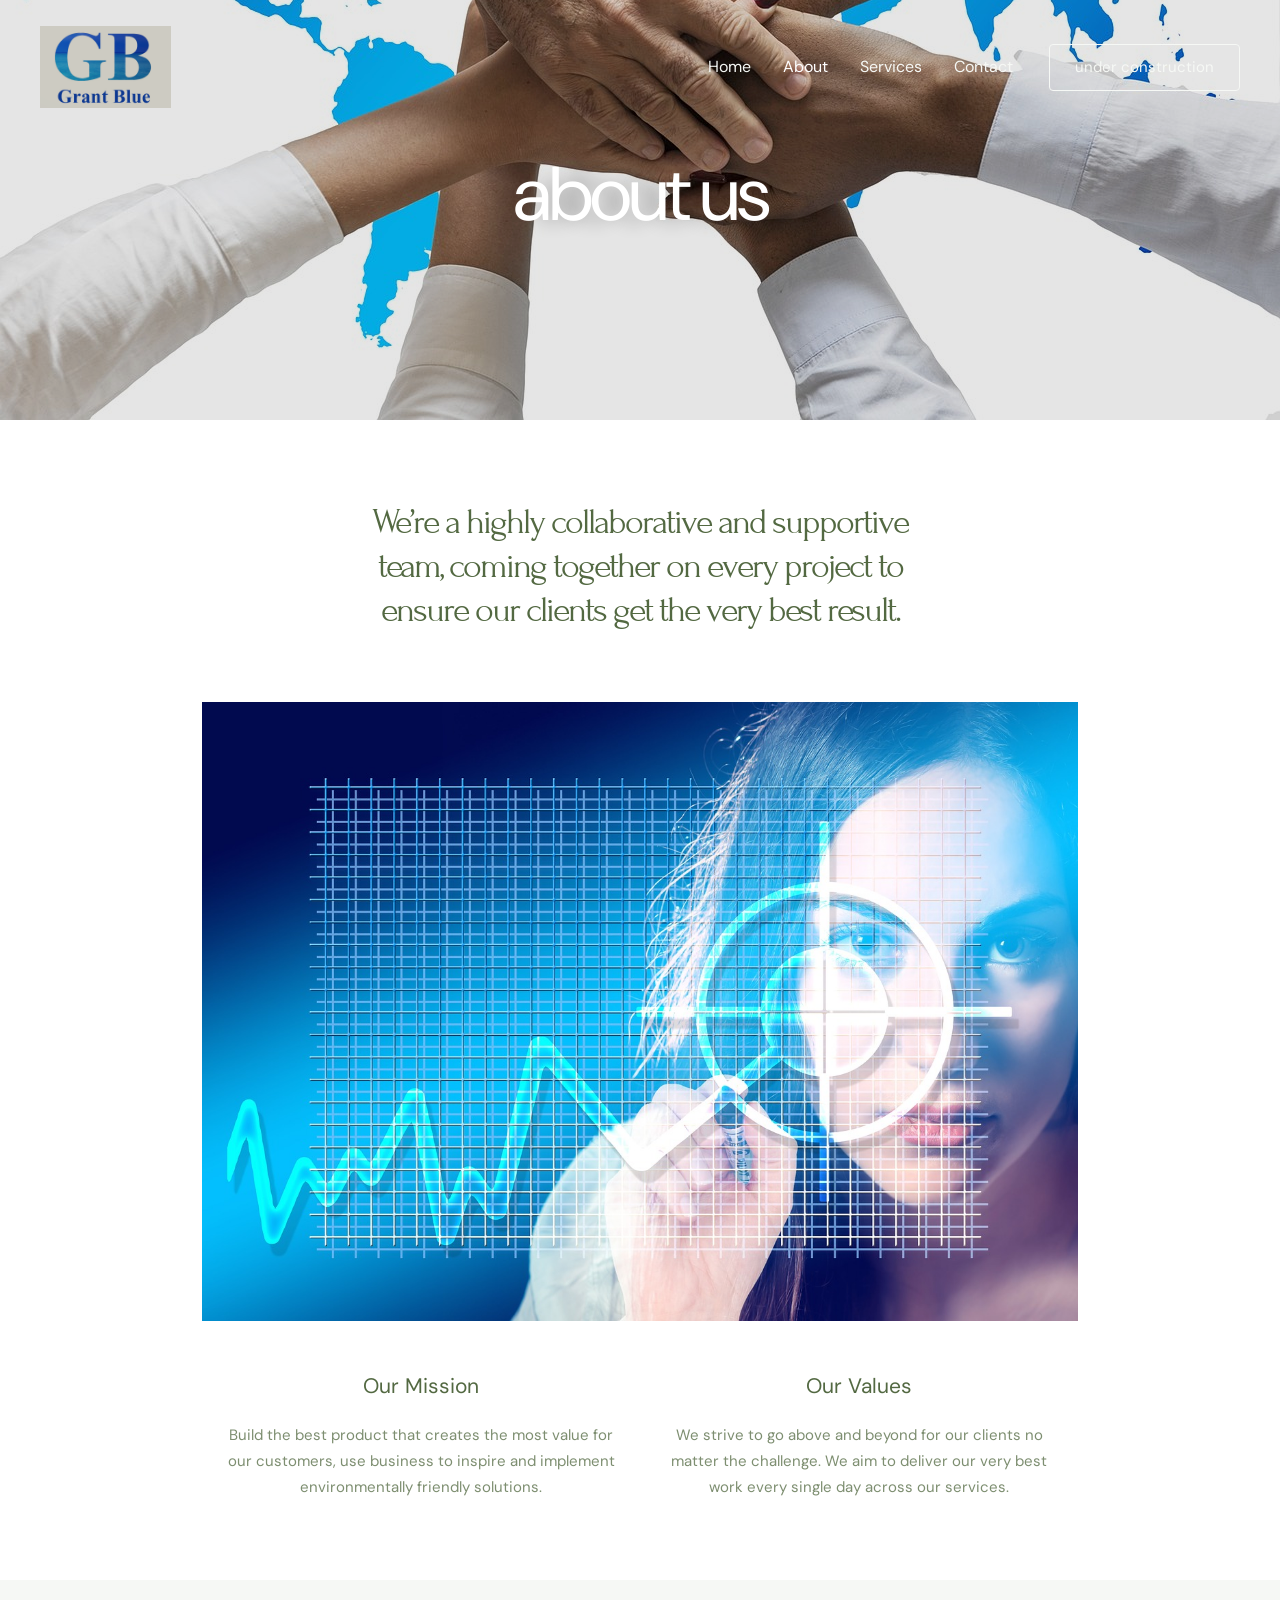
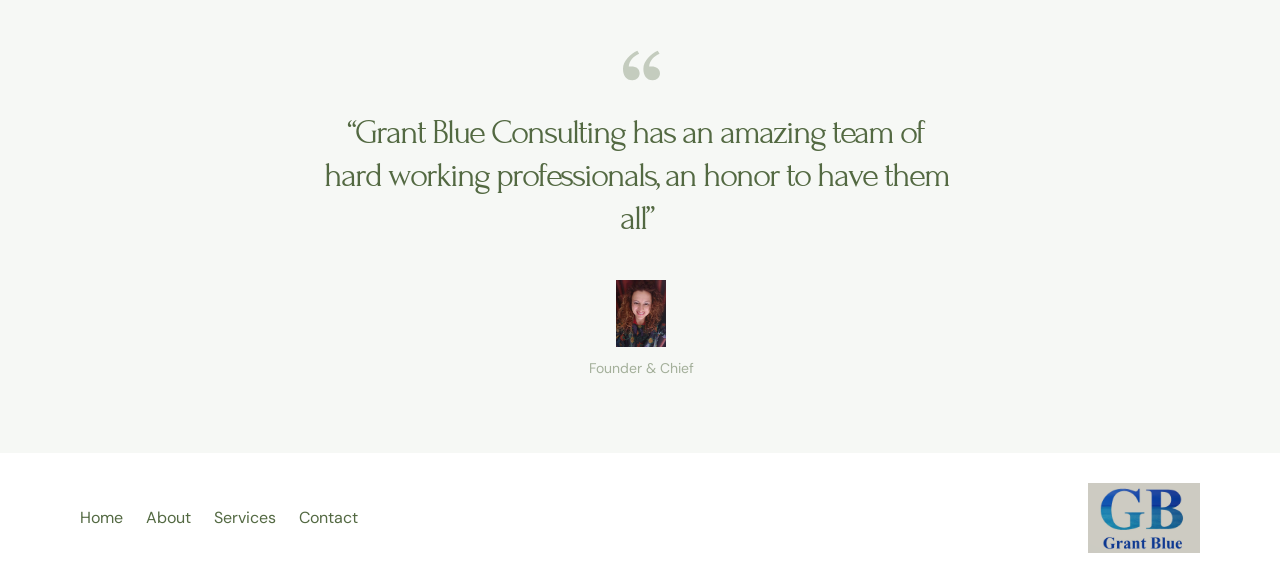
==== about/index.html @ 87fbf82e "Static export of Grant Blue site (Nov 2023 backup)" ====
<!DOCTYPE html>
<html lang="el">
<head>
<meta charset="UTF-8">
<meta name="viewport" content="width=device-width, initial-scale=1">
<link rel="profile" href="https://gmpg.org/xfn/11">

<title>About &#8211; Grant Blue</title>
<meta name='robots' content='max-image-preview:large' />
<link rel='dns-prefetch' href='http://fonts.googleapis.com/' />
<link rel="alternate" type="application/rss+xml" title="Ροή RSS &raquo; Grant Blue" href="../feed/index.html" />
<link rel="alternate" type="application/rss+xml" title="Ροή Σχολίων &raquo; Grant Blue" href="../comments/feed/index.html" />
<script>
window._wpemojiSettings = {"baseUrl":"https:\/\/s.w.org\/images\/core\/emoji\/14.0.0\/72x72\/","ext":".png","svgUrl":"https:\/\/s.w.org\/images\/core\/emoji\/14.0.0\/svg\/","svgExt":".svg","source":{"concatemoji":"http:\/\/localhost:8080\/wp-includes\/js\/wp-emoji-release.min.js?ver=6.4.1"}};
/*! This file is auto-generated */
!function(i,n){var o,s,e;function c(e){try{var t={supportTests:e,timestamp:(new Date).valueOf()};sessionStorage.setItem(o,JSON.stringify(t))}catch(e){}}function p(e,t,n){e.clearRect(0,0,e.canvas.width,e.canvas.height),e.fillText(t,0,0);var t=new Uint32Array(e.getImageData(0,0,e.canvas.width,e.canvas.height).data),r=(e.clearRect(0,0,e.canvas.width,e.canvas.height),e.fillText(n,0,0),new Uint32Array(e.getImageData(0,0,e.canvas.width,e.canvas.height).data));return t.every(function(e,t){return e===r[t]})}function u(e,t,n){switch(t){case"flag":return n(e,"\ud83c\udff3\ufe0f\u200d\u26a7\ufe0f","\ud83c\udff3\ufe0f\u200b\u26a7\ufe0f")?!1:!n(e,"\ud83c\uddfa\ud83c\uddf3","\ud83c\uddfa\u200b\ud83c\uddf3")&&!n(e,"\ud83c\udff4\udb40\udc67\udb40\udc62\udb40\udc65\udb40\udc6e\udb40\udc67\udb40\udc7f","\ud83c\udff4\u200b\udb40\udc67\u200b\udb40\udc62\u200b\udb40\udc65\u200b\udb40\udc6e\u200b\udb40\udc67\u200b\udb40\udc7f");case"emoji":return!n(e,"\ud83e\udef1\ud83c\udffb\u200d\ud83e\udef2\ud83c\udfff","\ud83e\udef1\ud83c\udffb\u200b\ud83e\udef2\ud83c\udfff")}return!1}function f(e,t,n){var r="undefined"!=typeof WorkerGlobalScope&&self instanceof WorkerGlobalScope?new OffscreenCanvas(300,150):i.createElement("canvas"),a=r.getContext("2d",{willReadFrequently:!0}),o=(a.textBaseline="top",a.font="600 32px Arial",{});return e.forEach(function(e){o[e]=t(a,e,n)}),o}function t(e){var t=i.createElement("script");t.src=e,t.defer=!0,i.head.appendChild(t)}"undefined"!=typeof Promise&&(o="wpEmojiSettingsSupports",s=["flag","emoji"],n.supports={everything:!0,everythingExceptFlag:!0},e=new Promise(function(e){i.addEventListener("DOMContentLoaded",e,{once:!0})}),new Promise(function(t){var n=function(){try{var e=JSON.parse(sessionStorage.getItem(o));if("object"==typeof e&&"number"==typeof e.timestamp&&(new Date).valueOf()<e.timestamp+604800&&"object"==typeof e.supportTests)return e.supportTests}catch(e){}return null}();if(!n){if("undefined"!=typeof Worker&&"undefined"!=typeof OffscreenCanvas&&"undefined"!=typeof URL&&URL.createObjectURL&&"undefined"!=typeof Blob)try{var e="postMessage("+f.toString()+"("+[JSON.stringify(s),u.toString(),p.toString()].join(",")+"));",r=new Blob([e],{type:"text/javascript"}),a=new Worker(URL.createObjectURL(r),{name:"wpTestEmojiSupports"});return void(a.onmessage=function(e){c(n=e.data),a.terminate(),t(n)})}catch(e){}c(n=f(s,u,p))}t(n)}).then(function(e){for(var t in e)n.supports[t]=e[t],n.supports.everything=n.supports.everything&&n.supports[t],"flag"!==t&&(n.supports.everythingExceptFlag=n.supports.everythingExceptFlag&&n.supports[t]);n.supports.everythingExceptFlag=n.supports.everythingExceptFlag&&!n.supports.flag,n.DOMReady=!1,n.readyCallback=function(){n.DOMReady=!0}}).then(function(){return e}).then(function(){var e;n.supports.everything||(n.readyCallback(),(e=n.source||{}).concatemoji?t(e.concatemoji):e.wpemoji&&e.twemoji&&(t(e.twemoji),t(e.wpemoji)))}))}((window,document),window._wpemojiSettings);
</script>
<link rel='stylesheet' id='astra-theme-css-css' href='../wp-content/themes/astra/assets/css/minified/main.min.css' media='all' />
<style id='astra-theme-css-inline-css'>
.ast-no-sidebar .entry-content .alignfull {margin-left: calc( -50vw + 50%);margin-right: calc( -50vw + 50%);max-width: 100vw;width: 100vw;}.ast-no-sidebar .entry-content .alignwide {margin-left: calc(-41vw + 50%);margin-right: calc(-41vw + 50%);max-width: unset;width: unset;}.ast-no-sidebar .entry-content .alignfull .alignfull,.ast-no-sidebar .entry-content .alignfull .alignwide,.ast-no-sidebar .entry-content .alignwide .alignfull,.ast-no-sidebar .entry-content .alignwide .alignwide,.ast-no-sidebar .entry-content .wp-block-column .alignfull,.ast-no-sidebar .entry-content .wp-block-column .alignwide{width: 100%;margin-left: auto;margin-right: auto;}.wp-block-gallery,.blocks-gallery-grid {margin: 0;}.wp-block-separator {max-width: 100px;}.wp-block-separator.is-style-wide,.wp-block-separator.is-style-dots {max-width: none;}.entry-content .has-2-columns .wp-block-column:first-child {padding-right: 10px;}.entry-content .has-2-columns .wp-block-column:last-child {padding-left: 10px;}@media (max-width: 782px) {.entry-content .wp-block-columns .wp-block-column {flex-basis: 100%;}.entry-content .has-2-columns .wp-block-column:first-child {padding-right: 0;}.entry-content .has-2-columns .wp-block-column:last-child {padding-left: 0;}}body .entry-content .wp-block-latest-posts {margin-left: 0;}body .entry-content .wp-block-latest-posts li {list-style: none;}.ast-no-sidebar .ast-container .entry-content .wp-block-latest-posts {margin-left: 0;}.ast-header-break-point .entry-content .alignwide {margin-left: auto;margin-right: auto;}.entry-content .blocks-gallery-item img {margin-bottom: auto;}.wp-block-pullquote {border-top: 4px solid #555d66;border-bottom: 4px solid #555d66;color: #40464d;}:root{--ast-container-default-xlg-padding:6.67em;--ast-container-default-lg-padding:5.67em;--ast-container-default-slg-padding:4.34em;--ast-container-default-md-padding:3.34em;--ast-container-default-sm-padding:6.67em;--ast-container-default-xs-padding:2.4em;--ast-container-default-xxs-padding:1.4em;--ast-code-block-background:#EEEEEE;--ast-comment-inputs-background:#FAFAFA;}html{font-size:100%;}a,.page-title{color:var(--ast-global-color-0);}a:hover,a:focus{color:var(--ast-global-color-1);}body,button,input,select,textarea,.ast-button,.ast-custom-button{font-family:'DM Sans',sans-serif;font-weight:400;font-size:16px;font-size:1rem;line-height:1.7em;}blockquote{color:var(--ast-global-color-3);}p,.entry-content p{margin-bottom:0em;}h1,.entry-content h1,h2,.entry-content h2,h3,.entry-content h3,h4,.entry-content h4,h5,.entry-content h5,h6,.entry-content h6,.site-title,.site-title a{font-family:'DM Sans',sans-serif;font-weight:400;}.site-title{font-size:35px;font-size:2.1875rem;display:none;}header .custom-logo-link img{max-width:131px;}.astra-logo-svg{width:131px;}.site-header .site-description{font-size:15px;font-size:0.9375rem;display:none;}.entry-title{font-size:30px;font-size:1.875rem;}h1,.entry-content h1{font-size:64px;font-size:4rem;font-weight:400;font-family:'DM Sans',sans-serif;}h2,.entry-content h2{font-size:30px;font-size:1.875rem;font-weight:400;font-family:'DM Sans',sans-serif;}h3,.entry-content h3{font-size:20px;font-size:1.25rem;font-weight:400;font-family:'DM Sans',sans-serif;}h4,.entry-content h4{font-size:35px;font-size:2.1875rem;line-height:1.25em;font-weight:400;font-family:'Forum',display;}h5,.entry-content h5{font-size:18px;font-size:1.125rem;font-weight:400;font-family:'DM Sans',sans-serif;}h6,.entry-content h6{font-size:15px;font-size:0.9375rem;font-weight:400;font-family:'DM Sans',sans-serif;}::selection{background-color:var(--ast-global-color-0);color:#000000;}body,h1,.entry-title a,.entry-content h1,h2,.entry-content h2,h3,.entry-content h3,h4,.entry-content h4,h5,.entry-content h5,h6,.entry-content h6{color:var(--ast-global-color-3);}.tagcloud a:hover,.tagcloud a:focus,.tagcloud a.current-item{color:#000000;border-color:var(--ast-global-color-0);background-color:var(--ast-global-color-0);}input:focus,input[type="text"]:focus,input[type="email"]:focus,input[type="url"]:focus,input[type="password"]:focus,input[type="reset"]:focus,input[type="search"]:focus,textarea:focus{border-color:var(--ast-global-color-0);}input[type="radio"]:checked,input[type=reset],input[type="checkbox"]:checked,input[type="checkbox"]:hover:checked,input[type="checkbox"]:focus:checked,input[type=range]::-webkit-slider-thumb{border-color:var(--ast-global-color-0);background-color:var(--ast-global-color-0);box-shadow:none;}.site-footer a:hover + .post-count,.site-footer a:focus + .post-count{background:var(--ast-global-color-0);border-color:var(--ast-global-color-0);}.single .nav-links .nav-previous,.single .nav-links .nav-next{color:var(--ast-global-color-0);}.entry-meta,.entry-meta *{line-height:1.45;color:var(--ast-global-color-0);}.entry-meta a:hover,.entry-meta a:hover *,.entry-meta a:focus,.entry-meta a:focus *,.page-links > .page-link,.page-links .page-link:hover,.post-navigation a:hover{color:var(--ast-global-color-1);}#cat option,.secondary .calendar_wrap thead a,.secondary .calendar_wrap thead a:visited{color:var(--ast-global-color-0);}.secondary .calendar_wrap #today,.ast-progress-val span{background:var(--ast-global-color-0);}.secondary a:hover + .post-count,.secondary a:focus + .post-count{background:var(--ast-global-color-0);border-color:var(--ast-global-color-0);}.calendar_wrap #today > a{color:#000000;}.page-links .page-link,.single .post-navigation a{color:var(--ast-global-color-0);}.ast-archive-title{color:var(--ast-global-color-2);}.widget-title{font-size:22px;font-size:1.375rem;color:var(--ast-global-color-2);}.ast-logo-title-inline .site-logo-img{padding-right:1em;}.site-logo-img img{ transition:all 0.2s linear;}.ast-page-builder-template .hentry {margin: 0;}.ast-page-builder-template .site-content > .ast-container {max-width: 100%;padding: 0;}.ast-page-builder-template .site-content #primary {padding: 0;margin: 0;}.ast-page-builder-template .no-results {text-align: center;margin: 4em auto;}.ast-page-builder-template .ast-pagination {padding: 2em;}.ast-page-builder-template .entry-header.ast-no-title.ast-no-thumbnail {margin-top: 0;}.ast-page-builder-template .entry-header.ast-header-without-markup {margin-top: 0;margin-bottom: 0;}.ast-page-builder-template .entry-header.ast-no-title.ast-no-meta {margin-bottom: 0;}.ast-page-builder-template.single .post-navigation {padding-bottom: 2em;}.ast-page-builder-template.single-post .site-content > .ast-container {max-width: 100%;}.ast-page-builder-template .entry-header {margin-top: 4em;margin-left: auto;margin-right: auto;padding-left: 20px;padding-right: 20px;}.single.ast-page-builder-template .entry-header {padding-left: 20px;padding-right: 20px;}.ast-page-builder-template .ast-archive-description {margin: 4em auto 0;padding-left: 20px;padding-right: 20px;}@media (max-width:921px){#ast-desktop-header{display:none;}}@media (min-width:921px){#ast-mobile-header{display:none;}}.wp-block-buttons.aligncenter{justify-content:center;}@media (max-width:921px){.ast-theme-transparent-header #primary,.ast-theme-transparent-header #secondary{padding:0;}}@media (max-width:921px){.ast-plain-container.ast-no-sidebar #primary{padding:0;}}.ast-plain-container.ast-no-sidebar #primary{margin-top:0;margin-bottom:0;}@media (min-width:1200px){.wp-block-group .has-background{padding:20px;}}@media (min-width:1200px){.wp-block-cover-image.alignwide .wp-block-cover__inner-container,.wp-block-cover.alignwide .wp-block-cover__inner-container,.wp-block-cover-image.alignfull .wp-block-cover__inner-container,.wp-block-cover.alignfull .wp-block-cover__inner-container{width:100%;}}.wp-block-columns{margin-bottom:unset;}.wp-block-image.size-full{margin:2rem 0;}.wp-block-separator.has-background{padding:0;}.wp-block-gallery{margin-bottom:1.6em;}.wp-block-group{padding-top:4em;padding-bottom:4em;}.wp-block-group__inner-container .wp-block-columns:last-child,.wp-block-group__inner-container :last-child,.wp-block-table table{margin-bottom:0;}.blocks-gallery-grid{width:100%;}.wp-block-navigation-link__content{padding:5px 0;}.wp-block-group .wp-block-group .has-text-align-center,.wp-block-group .wp-block-column .has-text-align-center{max-width:100%;}.has-text-align-center{margin:0 auto;}@media (max-width:1200px){.wp-block-group{padding:3em;}.wp-block-group .wp-block-group{padding:1.5em;}.wp-block-columns,.wp-block-column{margin:1rem 0;}}@media (min-width:921px){.wp-block-columns .wp-block-group{padding:2em;}}@media (max-width:544px){.wp-block-cover-image .wp-block-cover__inner-container,.wp-block-cover .wp-block-cover__inner-container{width:unset;}.wp-block-cover,.wp-block-cover-image{padding:2em 0;}.wp-block-group,.wp-block-cover{padding:2em;}.wp-block-media-text__media img,.wp-block-media-text__media video{width:unset;max-width:100%;}.wp-block-media-text.has-background .wp-block-media-text__content{padding:1em;}}.wp-block-image.aligncenter{margin-left:auto;margin-right:auto;}.wp-block-table.aligncenter{margin-left:auto;margin-right:auto;}@media (min-width:544px){.entry-content .wp-block-media-text.has-media-on-the-right .wp-block-media-text__content{padding:0 8% 0 0;}.entry-content .wp-block-media-text .wp-block-media-text__content{padding:0 0 0 8%;}.ast-plain-container .site-content .entry-content .has-custom-content-position.is-position-bottom-left > *,.ast-plain-container .site-content .entry-content .has-custom-content-position.is-position-bottom-right > *,.ast-plain-container .site-content .entry-content .has-custom-content-position.is-position-top-left > *,.ast-plain-container .site-content .entry-content .has-custom-content-position.is-position-top-right > *,.ast-plain-container .site-content .entry-content .has-custom-content-position.is-position-center-right > *,.ast-plain-container .site-content .entry-content .has-custom-content-position.is-position-center-left > *{margin:0;}}@media (max-width:544px){.entry-content .wp-block-media-text .wp-block-media-text__content{padding:8% 0;}.wp-block-media-text .wp-block-media-text__media img{width:auto;max-width:100%;}}.wp-block-button.is-style-outline .wp-block-button__link{border-color:var(--ast-global-color-0);}.wp-block-button.is-style-outline > .wp-block-button__link:not(.has-text-color),.wp-block-button.wp-block-button__link.is-style-outline:not(.has-text-color){color:var(--ast-global-color-0);}.wp-block-button.is-style-outline .wp-block-button__link:hover,.wp-block-button.is-style-outline .wp-block-button__link:focus{color:var(--ast-global-color-2) !important;background-color:var(--ast-global-color-1);border-color:var(--ast-global-color-1);}.post-page-numbers.current .page-link,.ast-pagination .page-numbers.current{color:#000000;border-color:var(--ast-global-color-0);background-color:var(--ast-global-color-0);border-radius:2px;}@media (min-width:544px){.entry-content > .alignleft{margin-right:20px;}.entry-content > .alignright{margin-left:20px;}}h1.widget-title{font-weight:400;}h2.widget-title{font-weight:400;}h3.widget-title{font-weight:400;}@media (max-width:921px){.ast-separate-container #primary,.ast-separate-container #secondary{padding:1.5em 0;}#primary,#secondary{padding:1.5em 0;margin:0;}.ast-left-sidebar #content > .ast-container{display:flex;flex-direction:column-reverse;width:100%;}.ast-separate-container .ast-article-post,.ast-separate-container .ast-article-single{padding:1.5em 2.14em;}.ast-author-box img.avatar{margin:20px 0 0 0;}}@media (min-width:922px){.ast-separate-container.ast-right-sidebar #primary,.ast-separate-container.ast-left-sidebar #primary{border:0;}.search-no-results.ast-separate-container #primary{margin-bottom:4em;}}.elementor-button-wrapper .elementor-button{border-style:solid;text-decoration:none;border-top-width:0;border-right-width:0;border-left-width:0;border-bottom-width:0;}body .elementor-button.elementor-size-sm,body .elementor-button.elementor-size-xs,body .elementor-button.elementor-size-md,body .elementor-button.elementor-size-lg,body .elementor-button.elementor-size-xl,body .elementor-button{border-radius:4px;padding-top:17px;padding-right:40px;padding-bottom:17px;padding-left:40px;}@media (max-width:921px){.elementor-button-wrapper .elementor-button.elementor-size-sm,.elementor-button-wrapper .elementor-button.elementor-size-xs,.elementor-button-wrapper .elementor-button.elementor-size-md,.elementor-button-wrapper .elementor-button.elementor-size-lg,.elementor-button-wrapper .elementor-button.elementor-size-xl,.elementor-button-wrapper .elementor-button{padding-top:16px;padding-right:32px;padding-bottom:16px;padding-left:32px;}}@media (max-width:544px){.elementor-button-wrapper .elementor-button.elementor-size-sm,.elementor-button-wrapper .elementor-button.elementor-size-xs,.elementor-button-wrapper .elementor-button.elementor-size-md,.elementor-button-wrapper .elementor-button.elementor-size-lg,.elementor-button-wrapper .elementor-button.elementor-size-xl,.elementor-button-wrapper .elementor-button{padding-top:15px;padding-right:28px;padding-bottom:15px;padding-left:28px;}}.elementor-button-wrapper .elementor-button{border-color:var(--ast-global-color-0);background-color:var(--ast-global-color-0);}.elementor-button-wrapper .elementor-button:hover,.elementor-button-wrapper .elementor-button:focus{color:var(--ast-global-color-2);background-color:var(--ast-global-color-1);border-color:var(--ast-global-color-1);}.wp-block-button .wp-block-button__link ,.elementor-button-wrapper .elementor-button,.elementor-button-wrapper .elementor-button:visited{color:var(--ast-global-color-2);}.elementor-button-wrapper .elementor-button{font-weight:400;font-size:14px;font-size:0.875rem;line-height:1em;text-transform:none;}body .elementor-button.elementor-size-sm,body .elementor-button.elementor-size-xs,body .elementor-button.elementor-size-md,body .elementor-button.elementor-size-lg,body .elementor-button.elementor-size-xl,body .elementor-button{font-size:14px;font-size:0.875rem;}.wp-block-button .wp-block-button__link:hover,.wp-block-button .wp-block-button__link:focus{color:var(--ast-global-color-2);background-color:var(--ast-global-color-1);border-color:var(--ast-global-color-1);}.elementor-widget-heading h4.elementor-heading-title{line-height:1.25em;}.wp-block-button .wp-block-button__link{border-color:var(--ast-global-color-0);background-color:var(--ast-global-color-0);color:var(--ast-global-color-2);font-family:inherit;font-weight:400;line-height:1em;text-transform:none;font-size:14px;font-size:0.875rem;border-radius:4px;padding-top:17px;padding-right:40px;padding-bottom:17px;padding-left:40px;}@media (max-width:921px){.wp-block-button .wp-block-button__link{font-size:16px;font-size:1rem;padding-top:16px;padding-right:32px;padding-bottom:16px;padding-left:32px;}}@media (max-width:544px){.wp-block-button .wp-block-button__link{font-size:14px;font-size:0.875rem;padding-top:15px;padding-right:28px;padding-bottom:15px;padding-left:28px;}}.menu-toggle,button,.ast-button,.ast-custom-button,.button,input#submit,input[type="button"],input[type="submit"],input[type="reset"],form[CLASS*="wp-block-search__"].wp-block-search .wp-block-search__inside-wrapper .wp-block-search__button,body .wp-block-file .wp-block-file__button{border-style:solid;border-top-width:0;border-right-width:0;border-left-width:0;border-bottom-width:0;color:var(--ast-global-color-2);border-color:var(--ast-global-color-0);background-color:var(--ast-global-color-0);border-radius:4px;padding-top:17px;padding-right:40px;padding-bottom:17px;padding-left:40px;font-family:inherit;font-weight:400;font-size:14px;font-size:0.875rem;line-height:1em;text-transform:none;}button:focus,.menu-toggle:hover,button:hover,.ast-button:hover,.ast-custom-button:hover .button:hover,.ast-custom-button:hover ,input[type=reset]:hover,input[type=reset]:focus,input#submit:hover,input#submit:focus,input[type="button"]:hover,input[type="button"]:focus,input[type="submit"]:hover,input[type="submit"]:focus,form[CLASS*="wp-block-search__"].wp-block-search .wp-block-search__inside-wrapper .wp-block-search__button:hover,form[CLASS*="wp-block-search__"].wp-block-search .wp-block-search__inside-wrapper .wp-block-search__button:focus,body .wp-block-file .wp-block-file__button:hover,body .wp-block-file .wp-block-file__button:focus{color:var(--ast-global-color-2);background-color:var(--ast-global-color-1);border-color:var(--ast-global-color-1);}@media (min-width:544px){.ast-container{max-width:100%;}}@media (max-width:544px){.ast-separate-container .ast-article-post,.ast-separate-container .ast-article-single,.ast-separate-container .comments-title,.ast-separate-container .ast-archive-description{padding:1.5em 1em;}.ast-separate-container #content .ast-container{padding-left:0.54em;padding-right:0.54em;}.ast-separate-container .ast-comment-list li.depth-1{padding:1.5em 1em;margin-bottom:1.5em;}.ast-separate-container .ast-comment-list .bypostauthor{padding:.5em;}.ast-search-menu-icon.ast-dropdown-active .search-field{width:170px;}.menu-toggle,button,.ast-button,.button,input#submit,input[type="button"],input[type="submit"],input[type="reset"]{padding-top:15px;padding-right:28px;padding-bottom:15px;padding-left:28px;font-size:14px;font-size:0.875rem;}}@media (max-width:921px){.menu-toggle,button,.ast-button,.button,input#submit,input[type="button"],input[type="submit"],input[type="reset"]{padding-top:16px;padding-right:32px;padding-bottom:16px;padding-left:32px;font-size:16px;font-size:1rem;}.ast-mobile-header-stack .main-header-bar .ast-search-menu-icon{display:inline-block;}.ast-header-break-point.ast-header-custom-item-outside .ast-mobile-header-stack .main-header-bar .ast-search-icon{margin:0;}.ast-comment-avatar-wrap img{max-width:2.5em;}.ast-separate-container .ast-comment-list li.depth-1{padding:1.5em 2.14em;}.ast-separate-container .comment-respond{padding:2em 2.14em;}.ast-comment-meta{padding:0 1.8888em 1.3333em;}}body,.ast-separate-container{background-color:var(--ast-global-color-5);;background-image:none;;}.entry-content > .wp-block-group,.entry-content > .wp-block-media-text,.entry-content > .wp-block-cover,.entry-content > .wp-block-columns{max-width:58em;width:calc(100% - 4em);margin-left:auto;margin-right:auto;}.entry-content [class*="__inner-container"] > .alignfull{max-width:100%;margin-left:0;margin-right:0;}.entry-content [class*="__inner-container"] > *:not(.alignwide):not(.alignfull):not(.alignleft):not(.alignright){margin-left:auto;margin-right:auto;}.entry-content [class*="__inner-container"] > *:not(.alignwide):not(p):not(.alignfull):not(.alignleft):not(.alignright):not(.is-style-wide):not(iframe){max-width:50rem;width:100%;}@media (min-width:921px){.entry-content > .wp-block-group.alignwide.has-background,.entry-content > .wp-block-group.alignfull.has-background,.entry-content > .wp-block-cover.alignwide,.entry-content > .wp-block-cover.alignfull,.entry-content > .wp-block-columns.has-background.alignwide,.entry-content > .wp-block-columns.has-background.alignfull{margin-top:0;margin-bottom:0;padding:6em 4em;}.entry-content > .wp-block-columns.has-background{margin-bottom:0;}}@media (min-width:1200px){.entry-content .alignfull p{max-width:1200px;}.entry-content .alignfull{max-width:100%;width:100%;}.ast-page-builder-template .entry-content .alignwide,.entry-content [class*="__inner-container"] > .alignwide{max-width:1200px;margin-left:0;margin-right:0;}.entry-content .alignfull [class*="__inner-container"] > .alignwide{max-width:80rem;}}@media (min-width:545px){.site-main .entry-content > .alignwide{margin:0 auto;}.wp-block-group.has-background,.entry-content > .wp-block-cover,.entry-content > .wp-block-columns.has-background{padding:4em;margin-top:0;margin-bottom:0;}.entry-content .wp-block-media-text.alignfull .wp-block-media-text__content,.entry-content .wp-block-media-text.has-background .wp-block-media-text__content{padding:0 8%;}}@media (max-width:921px){.site-title{display:none;}.site-header .site-description{display:none;}.entry-title{font-size:30px;}h1,.entry-content h1{font-size:30px;}h2,.entry-content h2{font-size:25px;}h3,.entry-content h3{font-size:20px;}h4,.entry-content h4{font-size:35px;font-size:2.1875rem;}.astra-logo-svg{width:60px;}header .custom-logo-link img,.ast-header-break-point .site-logo-img .custom-mobile-logo-link img{max-width:60px;}}@media (max-width:544px){.site-title{display:none;}.site-header .site-description{display:none;}.entry-title{font-size:30px;}h1,.entry-content h1{font-size:30px;}h2,.entry-content h2{font-size:25px;}h3,.entry-content h3{font-size:20px;}h4,.entry-content h4{font-size:24px;font-size:1.5rem;}header .custom-logo-link img,.ast-header-break-point .site-branding img,.ast-header-break-point .custom-logo-link img{max-width:50px;}.astra-logo-svg{width:50px;}.ast-header-break-point .site-logo-img .custom-mobile-logo-link img{max-width:50px;}}@media (max-width:921px){html{font-size:91.2%;}}@media (max-width:544px){html{font-size:91.2%;}}@media (min-width:922px){.ast-container{max-width:1240px;}}@media (min-width:922px){.site-content .ast-container{display:flex;}}@media (max-width:921px){.site-content .ast-container{flex-direction:column;}}@media (min-width:922px){.main-header-menu .sub-menu .menu-item.ast-left-align-sub-menu:hover > .sub-menu,.main-header-menu .sub-menu .menu-item.ast-left-align-sub-menu.focus > .sub-menu{margin-left:-0px;}}.ast-theme-transparent-header .ast-header-search .astra-search-icon,.ast-theme-transparent-header .ast-header-search .search-field::placeholder,.ast-theme-transparent-header .ast-header-search .ast-icon{color:#ffffff;}.ast-theme-transparent-header [data-section="section-header-mobile-trigger"] .ast-button-wrap .mobile-menu-toggle-icon .ast-mobile-svg{fill:#ffffff;}.ast-theme-transparent-header [data-section="section-header-mobile-trigger"] .ast-button-wrap .mobile-menu-wrap .mobile-menu{color:#ffffff;}.ast-theme-transparent-header [data-section="section-header-mobile-trigger"] .ast-button-wrap .ast-mobile-menu-trigger-fill{background:var(--ast-global-color-0);}.ast-theme-transparent-header [data-section="section-header-mobile-trigger"] .ast-button-wrap .ast-mobile-menu-trigger-fill,.ast-theme-transparent-header [data-section="section-header-mobile-trigger"] .ast-button-wrap .ast-mobile-menu-trigger-minimal{color:#ffffff;border:none;}.footer-widget-area[data-section^="section-fb-html-"] .ast-builder-html-element{text-align:center;}.wp-block-search {margin-bottom: 20px;}.wp-block-site-tagline {margin-top: 20px;}form.wp-block-search .wp-block-search__input,.wp-block-search.wp-block-search__button-inside .wp-block-search__inside-wrapper {border-color: #eaeaea;background: #fafafa;}.wp-block-search.wp-block-search__button-inside .wp-block-search__inside-wrapper .wp-block-search__input:focus,.wp-block-loginout input:focus {outline: thin dotted;}.wp-block-loginout input:focus {border-color: transparent;} form.wp-block-search .wp-block-search__inside-wrapper .wp-block-search__input {padding: 12px;}form.wp-block-search .wp-block-search__button svg {fill: currentColor;width: 20px;height: 20px;}.wp-block-loginout p label {display: block;}.wp-block-loginout p:not(.login-remember):not(.login-submit) input {width: 100%;}.wp-block-loginout .login-remember input {width: 1.1rem;height: 1.1rem;margin: 0 5px 4px 0;vertical-align: middle;}blockquote,cite {font-style: initial;}.wp-block-file {display: flex;align-items: center;flex-wrap: wrap;justify-content: space-between;}.wp-block-pullquote {border: none;}.wp-block-pullquote blockquote::before {content: "\201D";font-family: "Helvetica",sans-serif;display: flex;transform: rotate( 180deg );font-size: 6rem;font-style: normal;line-height: 1;font-weight: bold;align-items: center;justify-content: center;}.has-text-align-right > blockquote::before {justify-content: flex-start;}.has-text-align-left > blockquote::before {justify-content: flex-end;}figure.wp-block-pullquote.is-style-solid-color blockquote {max-width: 100%;text-align: inherit;}blockquote {padding: 0 1.2em 1.2em;}.wp-block-button__link {border: 2px solid currentColor;}body .wp-block-file .wp-block-file__button {text-decoration: none;}ul.wp-block-categories-list.wp-block-categories,ul.wp-block-archives-list.wp-block-archives {list-style-type: none;}ul,ol {margin-left: 20px;}figure.alignright figcaption {text-align: right;}:root .has-ast-global-color-0-color{color:var(--ast-global-color-0);}:root .has-ast-global-color-0-background-color{background-color:var(--ast-global-color-0);}:root .wp-block-button .has-ast-global-color-0-color{color:var(--ast-global-color-0);}:root .wp-block-button .has-ast-global-color-0-background-color{background-color:var(--ast-global-color-0);}:root .has-ast-global-color-1-color{color:var(--ast-global-color-1);}:root .has-ast-global-color-1-background-color{background-color:var(--ast-global-color-1);}:root .wp-block-button .has-ast-global-color-1-color{color:var(--ast-global-color-1);}:root .wp-block-button .has-ast-global-color-1-background-color{background-color:var(--ast-global-color-1);}:root .has-ast-global-color-2-color{color:var(--ast-global-color-2);}:root .has-ast-global-color-2-background-color{background-color:var(--ast-global-color-2);}:root .wp-block-button .has-ast-global-color-2-color{color:var(--ast-global-color-2);}:root .wp-block-button .has-ast-global-color-2-background-color{background-color:var(--ast-global-color-2);}:root .has-ast-global-color-3-color{color:var(--ast-global-color-3);}:root .has-ast-global-color-3-background-color{background-color:var(--ast-global-color-3);}:root .wp-block-button .has-ast-global-color-3-color{color:var(--ast-global-color-3);}:root .wp-block-button .has-ast-global-color-3-background-color{background-color:var(--ast-global-color-3);}:root .has-ast-global-color-4-color{color:var(--ast-global-color-4);}:root .has-ast-global-color-4-background-color{background-color:var(--ast-global-color-4);}:root .wp-block-button .has-ast-global-color-4-color{color:var(--ast-global-color-4);}:root .wp-block-button .has-ast-global-color-4-background-color{background-color:var(--ast-global-color-4);}:root .has-ast-global-color-5-color{color:var(--ast-global-color-5);}:root .has-ast-global-color-5-background-color{background-color:var(--ast-global-color-5);}:root .wp-block-button .has-ast-global-color-5-color{color:var(--ast-global-color-5);}:root .wp-block-button .has-ast-global-color-5-background-color{background-color:var(--ast-global-color-5);}:root .has-ast-global-color-6-color{color:var(--ast-global-color-6);}:root .has-ast-global-color-6-background-color{background-color:var(--ast-global-color-6);}:root .wp-block-button .has-ast-global-color-6-color{color:var(--ast-global-color-6);}:root .wp-block-button .has-ast-global-color-6-background-color{background-color:var(--ast-global-color-6);}:root .has-ast-global-color-7-color{color:var(--ast-global-color-7);}:root .has-ast-global-color-7-background-color{background-color:var(--ast-global-color-7);}:root .wp-block-button .has-ast-global-color-7-color{color:var(--ast-global-color-7);}:root .wp-block-button .has-ast-global-color-7-background-color{background-color:var(--ast-global-color-7);}:root .has-ast-global-color-8-color{color:var(--ast-global-color-8);}:root .has-ast-global-color-8-background-color{background-color:var(--ast-global-color-8);}:root .wp-block-button .has-ast-global-color-8-color{color:var(--ast-global-color-8);}:root .wp-block-button .has-ast-global-color-8-background-color{background-color:var(--ast-global-color-8);}:root{--ast-global-color-0:#ffd936;--ast-global-color-1:#dab200;--ast-global-color-2:#536942;--ast-global-color-3:rgba(82,104,64,0.75);--ast-global-color-4:#f6f8f5;--ast-global-color-5:#ffffff;--ast-global-color-6:rgba(82,104,64,0.8);--ast-global-color-7:rgba(82,104,64,0.5);--ast-global-color-8:rgba(82,104,64,0.3);}:root {--ast-border-color : #dddddd;}.ast-single-entry-banner {-js-display: flex;display: flex;flex-direction: column;justify-content: center;text-align: center;position: relative;background: #eeeeee;}.ast-single-entry-banner[data-banner-layout="layout-1"] {max-width: 1200px;background: inherit;padding: 20px 0;}.ast-single-entry-banner[data-banner-width-type="custom"] {margin: 0 auto;width: 100%;}.ast-single-entry-banner + .site-content .entry-header {margin-bottom: 0;}header.entry-header .entry-title{font-size:30px;font-size:1.875rem;text-transform:capitalize;}header.entry-header > *:not(:last-child){margin-bottom:10px;}.ast-archive-entry-banner {-js-display: flex;display: flex;flex-direction: column;justify-content: center;text-align: center;position: relative;background: #eeeeee;}.ast-archive-entry-banner[data-banner-width-type="custom"] {margin: 0 auto;width: 100%;}.ast-archive-entry-banner[data-banner-layout="layout-1"] {background: inherit;padding: 20px 0;text-align: left;}body.archive .ast-archive-description{max-width:1200px;width:100%;text-align:left;padding-top:3em;padding-right:3em;padding-bottom:3em;padding-left:3em;}body.archive .ast-archive-description .ast-archive-title,body.archive .ast-archive-description .ast-archive-title *{font-size:40px;font-size:2.5rem;text-transform:capitalize;}body.archive .ast-archive-description > *:not(:last-child){margin-bottom:10px;}@media (max-width:921px){body.archive .ast-archive-description{text-align:left;}}@media (max-width:544px){body.archive .ast-archive-description{text-align:left;}}.ast-theme-transparent-header #masthead .site-logo-img .transparent-custom-logo .astra-logo-svg{width:60px;}.ast-theme-transparent-header #masthead .site-logo-img .transparent-custom-logo img{ max-width:60px;}@media (max-width:921px){.ast-theme-transparent-header #masthead .site-logo-img .transparent-custom-logo .astra-logo-svg{width:60px;}.ast-theme-transparent-header #masthead .site-logo-img .transparent-custom-logo img{ max-width:60px;}}@media (max-width:543px){.ast-theme-transparent-header #masthead .site-logo-img .transparent-custom-logo .astra-logo-svg{width:50px;}.ast-theme-transparent-header #masthead .site-logo-img .transparent-custom-logo img{ max-width:50px;}}@media (min-width:921px){.ast-theme-transparent-header #masthead{position:absolute;left:0;right:0;}.ast-theme-transparent-header .main-header-bar,.ast-theme-transparent-header.ast-header-break-point .main-header-bar{background:none;}body.elementor-editor-active.ast-theme-transparent-header #masthead,.fl-builder-edit .ast-theme-transparent-header #masthead,body.vc_editor.ast-theme-transparent-header #masthead,body.brz-ed.ast-theme-transparent-header #masthead{z-index:0;}.ast-header-break-point.ast-replace-site-logo-transparent.ast-theme-transparent-header .custom-mobile-logo-link{display:none;}.ast-header-break-point.ast-replace-site-logo-transparent.ast-theme-transparent-header .transparent-custom-logo{display:inline-block;}.ast-theme-transparent-header .ast-above-header,.ast-theme-transparent-header .ast-above-header.ast-above-header-bar{background-image:none;background-color:transparent;}.ast-theme-transparent-header .ast-below-header{background-image:none;background-color:transparent;}}.ast-theme-transparent-header .site-title a,.ast-theme-transparent-header .site-title a:focus,.ast-theme-transparent-header .site-title a:hover,.ast-theme-transparent-header .site-title a:visited{color:var(--ast-global-color-5);}.ast-theme-transparent-header .site-header .site-description{color:var(--ast-global-color-5);}.ast-theme-transparent-header .ast-builder-menu .main-header-menu,.ast-theme-transparent-header .ast-builder-menu .main-header-menu .sub-menu,.ast-theme-transparent-header .ast-builder-menu .main-header-menu,.ast-theme-transparent-header.ast-header-break-point .ast-builder-menu .main-header-bar-wrap .main-header-menu,.ast-flyout-menu-enable.ast-header-break-point.ast-theme-transparent-header .main-header-bar-navigation .site-navigation,.ast-fullscreen-menu-enable.ast-header-break-point.ast-theme-transparent-header .main-header-bar-navigation .site-navigation,.ast-flyout-above-menu-enable.ast-header-break-point.ast-theme-transparent-header .ast-above-header-navigation-wrap .ast-above-header-navigation,.ast-flyout-below-menu-enable.ast-header-break-point.ast-theme-transparent-header .ast-below-header-navigation-wrap .ast-below-header-actual-nav,.ast-fullscreen-above-menu-enable.ast-header-break-point.ast-theme-transparent-header .ast-above-header-navigation-wrap,.ast-fullscreen-below-menu-enable.ast-header-break-point.ast-theme-transparent-header .ast-below-header-navigation-wrap,.ast-theme-transparent-header .main-header-menu .menu-link{background-color:rgba(255,255,255,0);}.ast-theme-transparent-header .ast-builder-menu .main-header-menu,.ast-theme-transparent-header .ast-builder-menu .main-header-menu .menu-link,.ast-theme-transparent-header [CLASS*="ast-builder-menu-"] .main-header-menu .menu-item > .menu-link,.ast-theme-transparent-header .ast-masthead-custom-menu-items,.ast-theme-transparent-header .ast-masthead-custom-menu-items a,.ast-theme-transparent-header .ast-builder-menu .main-header-menu .menu-item > .ast-menu-toggle,.ast-theme-transparent-header .ast-builder-menu .main-header-menu .menu-item > .ast-menu-toggle,.ast-theme-transparent-header .ast-above-header-navigation a,.ast-header-break-point.ast-theme-transparent-header .ast-above-header-navigation a,.ast-header-break-point.ast-theme-transparent-header .ast-above-header-navigation > ul.ast-above-header-menu > .menu-item-has-children:not(.current-menu-item) > .ast-menu-toggle,.ast-theme-transparent-header .ast-below-header-menu,.ast-theme-transparent-header .ast-below-header-menu a,.ast-header-break-point.ast-theme-transparent-header .ast-below-header-menu a,.ast-header-break-point.ast-theme-transparent-header .ast-below-header-menu,.ast-theme-transparent-header .main-header-menu .menu-link{color:var(--ast-global-color-4);}.ast-theme-transparent-header .ast-builder-menu .main-header-menu .menu-item:hover > .menu-link,.ast-theme-transparent-header .ast-builder-menu .main-header-menu .menu-item:hover > .ast-menu-toggle,.ast-theme-transparent-header .ast-builder-menu .main-header-menu .ast-masthead-custom-menu-items a:hover,.ast-theme-transparent-header .ast-builder-menu .main-header-menu .focus > .menu-link,.ast-theme-transparent-header .ast-builder-menu .main-header-menu .focus > .ast-menu-toggle,.ast-theme-transparent-header .ast-builder-menu .main-header-menu .current-menu-item > .menu-link,.ast-theme-transparent-header .ast-builder-menu .main-header-menu .current-menu-ancestor > .menu-link,.ast-theme-transparent-header .ast-builder-menu .main-header-menu .current-menu-item > .ast-menu-toggle,.ast-theme-transparent-header .ast-builder-menu .main-header-menu .current-menu-ancestor > .ast-menu-toggle,.ast-theme-transparent-header [CLASS*="ast-builder-menu-"] .main-header-menu .current-menu-item > .menu-link,.ast-theme-transparent-header [CLASS*="ast-builder-menu-"] .main-header-menu .current-menu-ancestor > .menu-link,.ast-theme-transparent-header [CLASS*="ast-builder-menu-"] .main-header-menu .current-menu-item > .ast-menu-toggle,.ast-theme-transparent-header [CLASS*="ast-builder-menu-"] .main-header-menu .current-menu-ancestor > .ast-menu-toggle,.ast-theme-transparent-header .main-header-menu .menu-item:hover > .menu-link,.ast-theme-transparent-header .main-header-menu .current-menu-item > .menu-link,.ast-theme-transparent-header .main-header-menu .current-menu-ancestor > .menu-link{color:var(--ast-global-color-5);}@media (max-width:921px){.ast-theme-transparent-header #masthead{position:absolute;left:0;right:0;}.ast-theme-transparent-header .main-header-bar,.ast-theme-transparent-header.ast-header-break-point .main-header-bar{background:none;}body.elementor-editor-active.ast-theme-transparent-header #masthead,.fl-builder-edit .ast-theme-transparent-header #masthead,body.vc_editor.ast-theme-transparent-header #masthead,body.brz-ed.ast-theme-transparent-header #masthead{z-index:0;}.ast-header-break-point.ast-replace-site-logo-transparent.ast-theme-transparent-header .custom-mobile-logo-link{display:none;}.ast-header-break-point.ast-replace-site-logo-transparent.ast-theme-transparent-header .transparent-custom-logo{display:inline-block;}.ast-theme-transparent-header .ast-above-header,.ast-theme-transparent-header .ast-above-header.ast-above-header-bar{background-image:none;background-color:transparent;}.ast-theme-transparent-header .ast-below-header{background-image:none;background-color:transparent;}}@media (max-width:921px){.ast-theme-transparent-header .site-title a,.ast-theme-transparent-header .site-title a:focus,.ast-theme-transparent-header .site-title a:hover,.ast-theme-transparent-header .site-title a:visited,.ast-theme-transparent-header .ast-builder-layout-element .ast-site-identity .site-title a,.ast-theme-transparent-header .ast-builder-layout-element .ast-site-identity .site-title a:hover,.ast-theme-transparent-header .ast-builder-layout-element .ast-site-identity .site-title a:focus,.ast-theme-transparent-header .ast-builder-layout-element .ast-site-identity .site-title a:visited{color:#ffffff;}.ast-theme-transparent-header .site-header .site-description{color:#ffffff;}.ast-theme-transparent-header.ast-header-break-point .ast-builder-menu .main-header-menu,.ast-theme-transparent-header.ast-header-break-point .ast-builder-menu.main-header-menu .sub-menu,.ast-theme-transparent-header.ast-header-break-point .ast-builder-menu.main-header-menu,.ast-theme-transparent-header.ast-header-break-point .ast-builder-menu .main-header-bar-wrap .main-header-menu,.ast-flyout-menu-enable.ast-header-break-point.ast-theme-transparent-header .main-header-bar-navigation .site-navigation,.ast-fullscreen-menu-enable.ast-header-break-point.ast-theme-transparent-header .main-header-bar-navigation .site-navigation,.ast-flyout-above-menu-enable.ast-header-break-point.ast-theme-transparent-header .ast-above-header-navigation-wrap .ast-above-header-navigation,.ast-flyout-below-menu-enable.ast-header-break-point.ast-theme-transparent-header .ast-below-header-navigation-wrap .ast-below-header-actual-nav,.ast-fullscreen-above-menu-enable.ast-header-break-point.ast-theme-transparent-header .ast-above-header-navigation-wrap,.ast-fullscreen-below-menu-enable.ast-header-break-point.ast-theme-transparent-header .ast-below-header-navigation-wrap,.ast-theme-transparent-header .main-header-menu .menu-link{background-color:#ffffff;}.ast-theme-transparent-header .ast-builder-menu .main-header-menu,.ast-theme-transparent-header .ast-builder-menu .main-header-menu .menu-link,.ast-theme-transparent-header [CLASS*="ast-builder-menu-"] .main-header-menu .menu-item > .menu-link,.ast-theme-transparent-header .ast-masthead-custom-menu-items,.ast-theme-transparent-header .ast-masthead-custom-menu-items a,.ast-theme-transparent-header .ast-builder-menu .main-header-menu .menu-item > .ast-menu-toggle,.ast-theme-transparent-header .ast-builder-menu .main-header-menu .menu-item > .ast-menu-toggle,.ast-theme-transparent-header .main-header-menu .menu-link{color:#000000;}.ast-theme-transparent-header .ast-builder-menu .main-header-menu .menu-item:hover > .menu-link,.ast-theme-transparent-header .ast-builder-menu .main-header-menu .menu-item:hover > .ast-menu-toggle,.ast-theme-transparent-header .ast-builder-menu .main-header-menu .ast-masthead-custom-menu-items a:hover,.ast-theme-transparent-header .ast-builder-menu .main-header-menu .focus > .menu-link,.ast-theme-transparent-header .ast-builder-menu .main-header-menu .focus > .ast-menu-toggle,.ast-theme-transparent-header .ast-builder-menu .main-header-menu .current-menu-item > .menu-link,.ast-theme-transparent-header .ast-builder-menu .main-header-menu .current-menu-ancestor > .menu-link,.ast-theme-transparent-header .ast-builder-menu .main-header-menu .current-menu-item > .ast-menu-toggle,.ast-theme-transparent-header .ast-builder-menu .main-header-menu .current-menu-ancestor > .ast-menu-toggle,.ast-theme-transparent-header [CLASS*="ast-builder-menu-"] .main-header-menu .current-menu-item > .menu-link,.ast-theme-transparent-header [CLASS*="ast-builder-menu-"] .main-header-menu .current-menu-ancestor > .menu-link,.ast-theme-transparent-header [CLASS*="ast-builder-menu-"] .main-header-menu .current-menu-item > .ast-menu-toggle,.ast-theme-transparent-header [CLASS*="ast-builder-menu-"] .main-header-menu .current-menu-ancestor > .ast-menu-toggle,.ast-theme-transparent-header .main-header-menu .menu-item:hover > .menu-link,.ast-theme-transparent-header .main-header-menu .current-menu-item > .menu-link,.ast-theme-transparent-header .main-header-menu .current-menu-ancestor > .menu-link{color:var(--ast-global-color-0);}}@media (max-width:544px){.ast-theme-transparent-header .site-title a,.ast-theme-transparent-header .site-title a:focus,.ast-theme-transparent-header .site-title a:hover,.ast-theme-transparent-header .site-title a:visited,.ast-theme-transparent-header .ast-builder-layout-element .ast-site-identity .site-title a,.ast-theme-transparent-header .ast-builder-layout-element .ast-site-identity .site-title a:hover,.ast-theme-transparent-header .ast-builder-layout-element .ast-site-identity .site-title a:focus,.ast-theme-transparent-header .ast-builder-layout-element .ast-site-identity .site-title a:visited{color:#ffffff;}.ast-theme-transparent-header .site-header .site-description{color:#ffffff;}.ast-theme-transparent-header.ast-header-break-point .ast-builder-menu .main-header-menu,.ast-theme-transparent-header.ast-header-break-point .ast-builder-menu.main-header-menu .sub-menu,.ast-theme-transparent-header.ast-header-break-point .ast-builder-menu.main-header-menu,.ast-theme-transparent-header.ast-header-break-point .ast-builder-menu .main-header-bar-wrap .main-header-menu,.ast-flyout-menu-enable.ast-header-break-point.ast-theme-transparent-header .main-header-bar-navigation .site-navigation,.ast-fullscreen-menu-enable.ast-header-break-point.ast-theme-transparent-header .main-header-bar-navigation .site-navigation,.ast-flyout-above-menu-enable.ast-header-break-point.ast-theme-transparent-header .ast-above-header-navigation-wrap .ast-above-header-navigation,.ast-flyout-below-menu-enable.ast-header-break-point.ast-theme-transparent-header .ast-below-header-navigation-wrap .ast-below-header-actual-nav,.ast-fullscreen-above-menu-enable.ast-header-break-point.ast-theme-transparent-header .ast-above-header-navigation-wrap,.ast-fullscreen-below-menu-enable.ast-header-break-point.ast-theme-transparent-header .ast-below-header-navigation-wrap,.ast-theme-transparent-header .main-header-menu .menu-link{background-color:#ffffff;}.ast-theme-transparent-header .ast-builder-menu .main-header-menu,.ast-theme-transparent-header .ast-builder-menu .main-header-menu .menu-item > .menu-link,.ast-theme-transparent-header .ast-builder-menu .main-header-menu .menu-link,.ast-theme-transparent-header .ast-masthead-custom-menu-items,.ast-theme-transparent-header .ast-masthead-custom-menu-items a,.ast-theme-transparent-header .ast-builder-menu .main-header-menu .menu-item > .ast-menu-toggle,.ast-theme-transparent-header .ast-builder-menu .main-header-menu .menu-item > .ast-menu-toggle,.ast-theme-transparent-header .main-header-menu .menu-link{color:#000000;}.ast-theme-transparent-header .ast-builder-menu .main-header-menu .menu-item:hover > .menu-link,.ast-theme-transparent-header .ast-builder-menu .main-header-menu .menu-item:hover > .ast-menu-toggle,.ast-theme-transparent-header .ast-builder-menu .main-header-menu .ast-masthead-custom-menu-items a:hover,.ast-theme-transparent-header .ast-builder-menu .main-header-menu .focus > .menu-link,.ast-theme-transparent-header .ast-builder-menu .main-header-menu .focus > .ast-menu-toggle,.ast-theme-transparent-header .ast-builder-menu .main-header-menu .current-menu-item > .menu-link,.ast-theme-transparent-header .ast-builder-menu .main-header-menu .current-menu-ancestor > .menu-link,.ast-theme-transparent-header .ast-builder-menu .main-header-menu .current-menu-item > .ast-menu-toggle,.ast-theme-transparent-header .ast-builder-menu .main-header-menu .current-menu-ancestor > .ast-menu-toggle,.ast-theme-transparent-header [CLASS*="ast-builder-menu-"] .main-header-menu .current-menu-item > .menu-link,.ast-theme-transparent-header [CLASS*="ast-builder-menu-"] .main-header-menu .current-menu-ancestor > .menu-link,.ast-theme-transparent-header [CLASS*="ast-builder-menu-"] .main-header-menu .current-menu-item > .ast-menu-toggle,.ast-theme-transparent-header [CLASS*="ast-builder-menu-"] .main-header-menu .current-menu-ancestor > .ast-menu-toggle,.ast-theme-transparent-header .main-header-menu .menu-item:hover > .menu-link,.ast-theme-transparent-header .main-header-menu .current-menu-item > .menu-link,.ast-theme-transparent-header .main-header-menu .current-menu-ancestor > .menu-link{color:var(--ast-global-color-0);}}.ast-theme-transparent-header #ast-desktop-header > [CLASS*="-header-wrap"]:nth-last-child(2) > [CLASS*="-header-bar"],.ast-theme-transparent-header.ast-header-break-point #ast-mobile-header > [CLASS*="-header-wrap"]:nth-last-child(2) > [CLASS*="-header-bar"]{border-bottom-width:0px;border-bottom-style:solid;}.ast-breadcrumbs .trail-browse,.ast-breadcrumbs .trail-items,.ast-breadcrumbs .trail-items li{display:inline-block;margin:0;padding:0;border:none;background:inherit;text-indent:0;}.ast-breadcrumbs .trail-browse{font-size:inherit;font-style:inherit;font-weight:inherit;color:inherit;}.ast-breadcrumbs .trail-items{list-style:none;}.trail-items li::after{padding:0 0.3em;content:"\00bb";}.trail-items li:last-of-type::after{display:none;}h1,.entry-content h1,h2,.entry-content h2,h3,.entry-content h3,h4,.entry-content h4,h5,.entry-content h5,h6,.entry-content h6{color:var(--ast-global-color-2);}.entry-title a{color:var(--ast-global-color-2);}@media (max-width:921px){.ast-builder-grid-row-container.ast-builder-grid-row-tablet-3-firstrow .ast-builder-grid-row > *:first-child,.ast-builder-grid-row-container.ast-builder-grid-row-tablet-3-lastrow .ast-builder-grid-row > *:last-child{grid-column:1 / -1;}}@media (max-width:544px){.ast-builder-grid-row-container.ast-builder-grid-row-mobile-3-firstrow .ast-builder-grid-row > *:first-child,.ast-builder-grid-row-container.ast-builder-grid-row-mobile-3-lastrow .ast-builder-grid-row > *:last-child{grid-column:1 / -1;}}@media (max-width:921px){.ast-builder-layout-element .ast-site-identity{margin-top:5px;margin-left:15px;}}@media (max-width:544px){.ast-builder-layout-element .ast-site-identity{margin-top:5px;margin-bottom:0px;margin-left:20px;margin-right:0px;}}.ast-builder-layout-element[data-section="title_tagline"]{display:flex;}@media (max-width:921px){.ast-header-break-point .ast-builder-layout-element[data-section="title_tagline"]{display:flex;}}@media (max-width:544px){.ast-header-break-point .ast-builder-layout-element[data-section="title_tagline"]{display:flex;}}[data-section*="section-hb-button-"] .menu-link{display:none;}.ast-header-button-1[data-section*="section-hb-button-"] .ast-builder-button-wrap .ast-custom-button{font-size:15px;font-size:0.9375rem;}.ast-header-button-1 .ast-custom-button{color:var(--ast-global-color-4);background:rgba(0,0,0,0);border-color:var(--ast-global-color-4);border-top-width:1px;border-bottom-width:1px;border-left-width:1px;border-right-width:1px;border-radius:4px;}.ast-header-button-1 .ast-custom-button:hover{color:var(--ast-global-color-5);background:rgba(0,0,0,0);border-color:var(--ast-global-color-5);}.ast-header-button-1[data-section*="section-hb-button-"] .ast-builder-button-wrap .ast-custom-button{padding-top:15px;padding-bottom:15px;padding-left:25px;padding-right:25px;}.ast-header-button-1[data-section="section-hb-button-1"]{display:flex;}@media (max-width:921px){.ast-header-break-point .ast-header-button-1[data-section="section-hb-button-1"]{display:flex;}}@media (max-width:544px){.ast-header-break-point .ast-header-button-1[data-section="section-hb-button-1"]{display:flex;}}.ast-builder-menu-1{font-family:inherit;font-weight:inherit;}.ast-builder-menu-1 .menu-item > .menu-link{color:var(--ast-global-color-3);}.ast-builder-menu-1 .menu-item > .ast-menu-toggle{color:var(--ast-global-color-3);}.ast-builder-menu-1 .menu-item:hover > .menu-link,.ast-builder-menu-1 .inline-on-mobile .menu-item:hover > .ast-menu-toggle{color:var(--ast-global-color-1);}.ast-builder-menu-1 .menu-item:hover > .ast-menu-toggle{color:var(--ast-global-color-1);}.ast-builder-menu-1 .menu-item.current-menu-item > .menu-link,.ast-builder-menu-1 .inline-on-mobile .menu-item.current-menu-item > .ast-menu-toggle,.ast-builder-menu-1 .current-menu-ancestor > .menu-link{color:var(--ast-global-color-1);}.ast-builder-menu-1 .menu-item.current-menu-item > .ast-menu-toggle{color:var(--ast-global-color-1);}.ast-builder-menu-1 .sub-menu,.ast-builder-menu-1 .inline-on-mobile .sub-menu{border-top-width:2px;border-bottom-width:0px;border-right-width:0px;border-left-width:0px;border-color:var(--ast-global-color-0);border-style:solid;border-radius:0px;}.ast-builder-menu-1 .main-header-menu > .menu-item > .sub-menu,.ast-builder-menu-1 .main-header-menu > .menu-item > .astra-full-megamenu-wrapper{margin-top:0px;}.ast-desktop .ast-builder-menu-1 .main-header-menu > .menu-item > .sub-menu:before,.ast-desktop .ast-builder-menu-1 .main-header-menu > .menu-item > .astra-full-megamenu-wrapper:before{height:calc( 0px + 5px );}.ast-desktop .ast-builder-menu-1 .menu-item .sub-menu .menu-link{border-style:none;}@media (max-width:921px){.ast-header-break-point .ast-builder-menu-1 .menu-item.menu-item-has-children > .ast-menu-toggle{top:0;}.ast-builder-menu-1 .menu-item-has-children > .menu-link:after{content:unset;}.ast-builder-menu-1 .main-header-menu > .menu-item > .sub-menu,.ast-builder-menu-1 .main-header-menu > .menu-item > .astra-full-megamenu-wrapper{margin-top:0;}}@media (max-width:544px){.ast-header-break-point .ast-builder-menu-1 .menu-item.menu-item-has-children > .ast-menu-toggle{top:0;}.ast-builder-menu-1 .main-header-menu > .menu-item > .sub-menu,.ast-builder-menu-1 .main-header-menu > .menu-item > .astra-full-megamenu-wrapper{margin-top:0;}}.ast-builder-menu-1{display:flex;}@media (max-width:921px){.ast-header-break-point .ast-builder-menu-1{display:flex;}}@media (max-width:544px){.ast-header-break-point .ast-builder-menu-1{display:flex;}}.ast-builder-html-element img.alignnone{display:inline-block;}.ast-builder-html-element p:first-child{margin-top:0;}.ast-builder-html-element p:last-child{margin-bottom:0;}.ast-header-break-point .main-header-bar .ast-builder-html-element{line-height:1.85714285714286;}@media (max-width:921px){.footer-widget-area[data-section="section-fb-html-1"]{margin-top:30px;margin-bottom:29px;margin-left:0px;margin-right:0px;}}@media (max-width:544px){.footer-widget-area[data-section="section-fb-html-1"]{margin-top:15px;margin-bottom:25px;margin-left:0px;margin-right:0px;}}.footer-widget-area[data-section="section-fb-html-1"]{display:block;}@media (max-width:921px){.ast-header-break-point .footer-widget-area[data-section="section-fb-html-1"]{display:block;}}@media (max-width:544px){.ast-header-break-point .footer-widget-area[data-section="section-fb-html-1"]{display:block;}}.footer-widget-area[data-section="section-fb-html-1"] .ast-builder-html-element{text-align:center;}@media (max-width:921px){.footer-widget-area[data-section="section-fb-html-1"] .ast-builder-html-element{text-align:center;}}@media (max-width:544px){.footer-widget-area[data-section="section-fb-html-1"] .ast-builder-html-element{text-align:center;}}.ast-footer-copyright{text-align:right;}.ast-footer-copyright {color:var(--ast-global-color-2);margin-top:0px;margin-bottom:0px;margin-left:0px;margin-right:40px;}@media (max-width:921px){.ast-footer-copyright{text-align:center;}.ast-footer-copyright {margin-top:0px;margin-bottom:0px;margin-left:0px;margin-right:0px;}}@media (max-width:544px){.ast-footer-copyright{text-align:center;}.ast-footer-copyright {margin-top:0px;margin-bottom:0px;margin-left:0px;margin-right:0px;}}.ast-footer-copyright.ast-builder-layout-element{display:flex;}@media (max-width:921px){.ast-header-break-point .ast-footer-copyright.ast-builder-layout-element{display:flex;}}@media (max-width:544px){.ast-header-break-point .ast-footer-copyright.ast-builder-layout-element{display:flex;}}.site-primary-footer-wrap{padding-top:45px;padding-bottom:45px;}.site-primary-footer-wrap[data-section="section-primary-footer-builder"]{background-color:var(--ast-global-color-5);;background-image:none;;}.site-primary-footer-wrap[data-section="section-primary-footer-builder"] .ast-builder-grid-row{max-width:1200px;margin-left:auto;margin-right:auto;}.site-primary-footer-wrap[data-section="section-primary-footer-builder"] .ast-builder-grid-row,.site-primary-footer-wrap[data-section="section-primary-footer-builder"] .site-footer-section{align-items:center;}.site-primary-footer-wrap[data-section="section-primary-footer-builder"].ast-footer-row-inline .site-footer-section{display:flex;margin-bottom:0;}.ast-builder-grid-row-3-equal .ast-builder-grid-row{grid-template-columns:repeat( 3,1fr );}@media (max-width:921px){.site-primary-footer-wrap[data-section="section-primary-footer-builder"].ast-footer-row-tablet-inline .site-footer-section{display:flex;margin-bottom:0;}.site-primary-footer-wrap[data-section="section-primary-footer-builder"].ast-footer-row-tablet-stack .site-footer-section{display:block;margin-bottom:10px;}.ast-builder-grid-row-container.ast-builder-grid-row-tablet-full .ast-builder-grid-row{grid-template-columns:1fr;}}@media (max-width:544px){.site-primary-footer-wrap[data-section="section-primary-footer-builder"].ast-footer-row-mobile-inline .site-footer-section{display:flex;margin-bottom:0;}.site-primary-footer-wrap[data-section="section-primary-footer-builder"].ast-footer-row-mobile-stack .site-footer-section{display:block;margin-bottom:10px;}.ast-builder-grid-row-container.ast-builder-grid-row-mobile-full .ast-builder-grid-row{grid-template-columns:1fr;}}.site-primary-footer-wrap[data-section="section-primary-footer-builder"]{padding-top:30px;padding-bottom:30px;margin-top:0px;margin-bottom:0px;}@media (max-width:921px){.site-primary-footer-wrap[data-section="section-primary-footer-builder"]{padding-top:50px;padding-bottom:30px;padding-left:20px;padding-right:20px;margin-top:0px;margin-bottom:0px;margin-left:0px;margin-right:0px;}}@media (max-width:544px){.site-primary-footer-wrap[data-section="section-primary-footer-builder"]{padding-top:35px;padding-bottom:35px;padding-left:0px;padding-right:0px;margin-top:0px;margin-bottom:0px;margin-left:0px;margin-right:0px;}}.site-primary-footer-wrap[data-section="section-primary-footer-builder"]{display:grid;}@media (max-width:921px){.ast-header-break-point .site-primary-footer-wrap[data-section="section-primary-footer-builder"]{display:grid;}}@media (max-width:544px){.ast-header-break-point .site-primary-footer-wrap[data-section="section-primary-footer-builder"]{display:grid;}}.elementor-widget-heading .elementor-heading-title{margin:0;}.elementor-page .ast-menu-toggle{color:unset !important;background:unset !important;}.elementor-post.elementor-grid-item.hentry{margin-bottom:0;}.woocommerce div.product .elementor-element.elementor-products-grid .related.products ul.products li.product,.elementor-element .elementor-wc-products .woocommerce[class*='columns-'] ul.products li.product{width:auto;margin:0;float:none;}.elementor-toc__list-wrapper{margin:0;}.ast-left-sidebar .elementor-section.elementor-section-stretched,.ast-right-sidebar .elementor-section.elementor-section-stretched{max-width:100%;left:0 !important;}.elementor-template-full-width .ast-container{display:block;}@media (max-width:544px){.elementor-element .elementor-wc-products .woocommerce[class*="columns-"] ul.products li.product{width:auto;margin:0;}.elementor-element .woocommerce .woocommerce-result-count{float:none;}}.ast-header-break-point .main-header-bar{border-bottom-width:1px;}@media (min-width:922px){.main-header-bar{border-bottom-width:1px;}}.main-header-menu .menu-item, #astra-footer-menu .menu-item, .main-header-bar .ast-masthead-custom-menu-items{-js-display:flex;display:flex;-webkit-box-pack:center;-webkit-justify-content:center;-moz-box-pack:center;-ms-flex-pack:center;justify-content:center;-webkit-box-orient:vertical;-webkit-box-direction:normal;-webkit-flex-direction:column;-moz-box-orient:vertical;-moz-box-direction:normal;-ms-flex-direction:column;flex-direction:column;}.main-header-menu > .menu-item > .menu-link, #astra-footer-menu > .menu-item > .menu-link{height:100%;-webkit-box-align:center;-webkit-align-items:center;-moz-box-align:center;-ms-flex-align:center;align-items:center;-js-display:flex;display:flex;}.ast-header-break-point .main-navigation ul .menu-item .menu-link .icon-arrow:first-of-type svg{top:.2em;margin-top:0px;margin-left:0px;width:.65em;transform:translate(0, -2px) rotateZ(270deg);}.ast-mobile-popup-content .ast-submenu-expanded > .ast-menu-toggle{transform:rotateX(180deg);overflow-y:auto;}.ast-separate-container .blog-layout-1, .ast-separate-container .blog-layout-2, .ast-separate-container .blog-layout-3{background-color:transparent;background-image:none;}.ast-separate-container .ast-article-post{background-color:var(--ast-global-color-4);;background-image:none;;}@media (max-width:921px){.ast-separate-container .ast-article-post{background-color:var(--ast-global-color-5);;background-image:none;;}}@media (max-width:544px){.ast-separate-container .ast-article-post{background-color:var(--ast-global-color-5);;background-image:none;;}}.ast-separate-container .ast-article-single:not(.ast-related-post), .ast-separate-container .comments-area .comment-respond,.ast-separate-container .comments-area .ast-comment-list li, .ast-separate-container .ast-woocommerce-container, .ast-separate-container .error-404, .ast-separate-container .no-results, .single.ast-separate-container  .ast-author-meta, .ast-separate-container .related-posts-title-wrapper, .ast-separate-container.ast-two-container #secondary .widget,.ast-separate-container .comments-count-wrapper, .ast-box-layout.ast-plain-container .site-content,.ast-padded-layout.ast-plain-container .site-content, .ast-separate-container .comments-area .comments-title, .ast-narrow-container .site-content{background-color:var(--ast-global-color-4);;background-image:none;;}@media (max-width:921px){.ast-separate-container .ast-article-single:not(.ast-related-post), .ast-separate-container .comments-area .comment-respond,.ast-separate-container .comments-area .ast-comment-list li, .ast-separate-container .ast-woocommerce-container, .ast-separate-container .error-404, .ast-separate-container .no-results, .single.ast-separate-container  .ast-author-meta, .ast-separate-container .related-posts-title-wrapper, .ast-separate-container.ast-two-container #secondary .widget,.ast-separate-container .comments-count-wrapper, .ast-box-layout.ast-plain-container .site-content,.ast-padded-layout.ast-plain-container .site-content, .ast-separate-container .comments-area .comments-title, .ast-narrow-container .site-content{background-color:var(--ast-global-color-5);;background-image:none;;}}@media (max-width:544px){.ast-separate-container .ast-article-single:not(.ast-related-post), .ast-separate-container .comments-area .comment-respond,.ast-separate-container .comments-area .ast-comment-list li, .ast-separate-container .ast-woocommerce-container, .ast-separate-container .error-404, .ast-separate-container .no-results, .single.ast-separate-container  .ast-author-meta, .ast-separate-container .related-posts-title-wrapper, .ast-separate-container.ast-two-container #secondary .widget,.ast-separate-container .comments-count-wrapper, .ast-box-layout.ast-plain-container .site-content,.ast-padded-layout.ast-plain-container .site-content, .ast-separate-container .comments-area .comments-title, .ast-narrow-container .site-content{background-color:var(--ast-global-color-5);;background-image:none;;}}.ast-mobile-header-content > *,.ast-desktop-header-content > * {padding: 10px 0;height: auto;}.ast-mobile-header-content > *:first-child,.ast-desktop-header-content > *:first-child {padding-top: 10px;}.ast-mobile-header-content > .ast-builder-menu,.ast-desktop-header-content > .ast-builder-menu {padding-top: 0;}.ast-mobile-header-content > *:last-child,.ast-desktop-header-content > *:last-child {padding-bottom: 0;}.ast-mobile-header-content .ast-search-menu-icon.ast-inline-search label,.ast-desktop-header-content .ast-search-menu-icon.ast-inline-search label {width: 100%;}.ast-desktop-header-content .main-header-bar-navigation .ast-submenu-expanded > .ast-menu-toggle::before {transform: rotateX(180deg);}#ast-desktop-header .ast-desktop-header-content,.ast-mobile-header-content .ast-search-icon,.ast-desktop-header-content .ast-search-icon,.ast-mobile-header-wrap .ast-mobile-header-content,.ast-main-header-nav-open.ast-popup-nav-open .ast-mobile-header-wrap .ast-mobile-header-content,.ast-main-header-nav-open.ast-popup-nav-open .ast-desktop-header-content {display: none;}.ast-main-header-nav-open.ast-header-break-point #ast-desktop-header .ast-desktop-header-content,.ast-main-header-nav-open.ast-header-break-point .ast-mobile-header-wrap .ast-mobile-header-content {display: block;}.ast-desktop .ast-desktop-header-content .astra-menu-animation-slide-up > .menu-item > .sub-menu,.ast-desktop .ast-desktop-header-content .astra-menu-animation-slide-up > .menu-item .menu-item > .sub-menu,.ast-desktop .ast-desktop-header-content .astra-menu-animation-slide-down > .menu-item > .sub-menu,.ast-desktop .ast-desktop-header-content .astra-menu-animation-slide-down > .menu-item .menu-item > .sub-menu,.ast-desktop .ast-desktop-header-content .astra-menu-animation-fade > .menu-item > .sub-menu,.ast-desktop .ast-desktop-header-content .astra-menu-animation-fade > .menu-item .menu-item > .sub-menu {opacity: 1;visibility: visible;}.ast-hfb-header.ast-default-menu-enable.ast-header-break-point .ast-mobile-header-wrap .ast-mobile-header-content .main-header-bar-navigation {width: unset;margin: unset;}.ast-mobile-header-content.content-align-flex-end .main-header-bar-navigation .menu-item-has-children > .ast-menu-toggle,.ast-desktop-header-content.content-align-flex-end .main-header-bar-navigation .menu-item-has-children > .ast-menu-toggle {left: calc( 20px - 0.907em);}.ast-mobile-header-content .ast-search-menu-icon,.ast-mobile-header-content .ast-search-menu-icon.slide-search,.ast-desktop-header-content .ast-search-menu-icon,.ast-desktop-header-content .ast-search-menu-icon.slide-search {width: 100%;position: relative;display: block;right: auto;transform: none;}.ast-mobile-header-content .ast-search-menu-icon.slide-search .search-form,.ast-mobile-header-content .ast-search-menu-icon .search-form,.ast-desktop-header-content .ast-search-menu-icon.slide-search .search-form,.ast-desktop-header-content .ast-search-menu-icon .search-form {right: 0;visibility: visible;opacity: 1;position: relative;top: auto;transform: none;padding: 0;display: block;overflow: hidden;}.ast-mobile-header-content .ast-search-menu-icon.ast-inline-search .search-field,.ast-mobile-header-content .ast-search-menu-icon .search-field,.ast-desktop-header-content .ast-search-menu-icon.ast-inline-search .search-field,.ast-desktop-header-content .ast-search-menu-icon .search-field {width: 100%;padding-right: 5.5em;}.ast-mobile-header-content .ast-search-menu-icon .search-submit,.ast-desktop-header-content .ast-search-menu-icon .search-submit {display: block;position: absolute;height: 100%;top: 0;right: 0;padding: 0 1em;border-radius: 0;}.ast-hfb-header.ast-default-menu-enable.ast-header-break-point .ast-mobile-header-wrap .ast-mobile-header-content .main-header-bar-navigation ul .sub-menu .menu-link {padding-left: 30px;}.ast-hfb-header.ast-default-menu-enable.ast-header-break-point .ast-mobile-header-wrap .ast-mobile-header-content .main-header-bar-navigation .sub-menu .menu-item .menu-item .menu-link {padding-left: 40px;}.ast-mobile-popup-drawer.active .ast-mobile-popup-inner{background-color:#ffffff;;}.ast-mobile-header-wrap .ast-mobile-header-content, .ast-desktop-header-content{background-color:#ffffff;;}.ast-mobile-popup-content > *, .ast-mobile-header-content > *, .ast-desktop-popup-content > *, .ast-desktop-header-content > *{padding-top:0px;padding-bottom:0px;}.content-align-flex-start .ast-builder-layout-element{justify-content:flex-start;}.content-align-flex-start .main-header-menu{text-align:left;}.ast-mobile-popup-drawer.active .menu-toggle-close{color:#3a3a3a;}.ast-mobile-header-wrap .ast-primary-header-bar,.ast-primary-header-bar .site-primary-header-wrap{min-height:70px;}.ast-desktop .ast-primary-header-bar .main-header-menu > .menu-item{line-height:70px;}@media (max-width:921px){#masthead .ast-mobile-header-wrap .ast-primary-header-bar,#masthead .ast-mobile-header-wrap .ast-below-header-bar{padding-left:20px;padding-right:20px;}}.ast-header-break-point .ast-primary-header-bar{border-bottom-width:0px;border-bottom-color:#eaeaea;border-bottom-style:solid;}@media (min-width:922px){.ast-primary-header-bar{border-bottom-width:0px;border-bottom-color:#eaeaea;border-bottom-style:solid;}}.ast-primary-header-bar{background-color:#ffffff;;background-image:none;;}.ast-desktop .ast-primary-header-bar.main-header-bar, .ast-header-break-point #masthead .ast-primary-header-bar.main-header-bar{margin-top:10px;margin-bottom:10px;}@media (max-width:544px){.ast-desktop .ast-primary-header-bar.main-header-bar, .ast-header-break-point #masthead .ast-primary-header-bar.main-header-bar{padding-top:0px;padding-bottom:0px;padding-left:0px;padding-right:0px;margin-top:0px;margin-bottom:0px;margin-left:0px;margin-right:0px;}}.ast-primary-header-bar{display:block;}@media (max-width:921px){.ast-header-break-point .ast-primary-header-bar{display:grid;}}@media (max-width:544px){.ast-header-break-point .ast-primary-header-bar{display:grid;}}[data-section="section-header-mobile-trigger"] .ast-button-wrap .ast-mobile-menu-trigger-fill{color:var(--ast-global-color-5);border:none;background:var(--ast-global-color-0);border-radius:100px;}[data-section="section-header-mobile-trigger"] .ast-button-wrap .mobile-menu-toggle-icon .ast-mobile-svg{width:22px;height:22px;fill:var(--ast-global-color-5);}[data-section="section-header-mobile-trigger"] .ast-button-wrap .mobile-menu-wrap .mobile-menu{color:var(--ast-global-color-5);}@media (max-width:921px){[data-section="section-header-mobile-trigger"] .ast-button-wrap .menu-toggle{margin-top:5px;margin-right:15px;}}@media (max-width:544px){[data-section="section-header-mobile-trigger"] .ast-button-wrap .menu-toggle{margin-top:5px;margin-bottom:0px;margin-left:0px;margin-right:20px;}}.ast-builder-menu-mobile .main-navigation .menu-item.menu-item-has-children > .ast-menu-toggle{top:0;}.ast-builder-menu-mobile .main-navigation .menu-item-has-children > .menu-link:after{content:unset;}.ast-hfb-header .ast-builder-menu-mobile .main-navigation .main-header-menu, .ast-hfb-header .ast-builder-menu-mobile .main-navigation .main-header-menu, .ast-hfb-header .ast-mobile-header-content .ast-builder-menu-mobile .main-navigation .main-header-menu, .ast-hfb-header .ast-mobile-popup-content .ast-builder-menu-mobile .main-navigation .main-header-menu{border-top-width:1px;border-color:#eaeaea;}.ast-hfb-header .ast-builder-menu-mobile .main-navigation .menu-item .sub-menu .menu-link, .ast-hfb-header .ast-builder-menu-mobile .main-navigation .menu-item .menu-link, .ast-hfb-header .ast-builder-menu-mobile .main-navigation .menu-item .sub-menu .menu-link, .ast-hfb-header .ast-builder-menu-mobile .main-navigation .menu-item .menu-link, .ast-hfb-header .ast-mobile-header-content .ast-builder-menu-mobile .main-navigation .menu-item .sub-menu .menu-link, .ast-hfb-header .ast-mobile-header-content .ast-builder-menu-mobile .main-navigation .menu-item .menu-link, .ast-hfb-header .ast-mobile-popup-content .ast-builder-menu-mobile .main-navigation .menu-item .sub-menu .menu-link, .ast-hfb-header .ast-mobile-popup-content .ast-builder-menu-mobile .main-navigation .menu-item .menu-link{border-bottom-width:1px;border-color:#eaeaea;border-style:solid;}.ast-builder-menu-mobile .main-navigation .menu-item.menu-item-has-children > .ast-menu-toggle{top:0;}@media (max-width:921px){.ast-builder-menu-mobile .main-navigation .main-header-menu .menu-item > .menu-link{color:#000000;padding-top:5px;padding-bottom:5px;padding-left:0px;padding-right:0px;}.ast-builder-menu-mobile .main-navigation .menu-item > .ast-menu-toggle{color:#000000;}.ast-builder-menu-mobile .main-navigation .menu-item:hover > .menu-link, .ast-builder-menu-mobile .main-navigation .inline-on-mobile .menu-item:hover > .ast-menu-toggle{color:#000000;background:rgba(0,0,0,0);}.ast-builder-menu-mobile .main-navigation .menu-item:hover > .ast-menu-toggle{color:#000000;}.ast-builder-menu-mobile .main-navigation .menu-item.current-menu-item > .menu-link, .ast-builder-menu-mobile .main-navigation .inline-on-mobile .menu-item.current-menu-item > .ast-menu-toggle, .ast-builder-menu-mobile .main-navigation .menu-item.current-menu-ancestor > .menu-link, .ast-builder-menu-mobile .main-navigation .menu-item.current-menu-ancestor > .ast-menu-toggle{color:var(--ast-global-color-0);background:rgba(0,0,0,0);}.ast-builder-menu-mobile .main-navigation .menu-item.current-menu-item > .ast-menu-toggle{color:var(--ast-global-color-0);}.ast-builder-menu-mobile .main-navigation .menu-item.menu-item-has-children > .ast-menu-toggle{top:5px;right:calc( 0px - 0.907em );}.ast-builder-menu-mobile .main-navigation .menu-item-has-children > .menu-link:after{content:unset;}.ast-builder-menu-mobile .main-navigation .main-header-menu, .ast-builder-menu-mobile .main-navigation .main-header-menu .sub-menu{background-color:rgba(0,0,0,0);;background-image:none;;}}@media (max-width:544px){.ast-builder-menu-mobile .main-navigation .main-header-menu .menu-item > .menu-link{padding-top:5px;padding-bottom:5px;}.ast-builder-menu-mobile .main-navigation .menu-item.menu-item-has-children > .ast-menu-toggle{top:5px;}}.ast-builder-menu-mobile .main-navigation{display:block;}@media (max-width:921px){.ast-header-break-point .ast-builder-menu-mobile .main-navigation{display:block;}}@media (max-width:544px){.ast-header-break-point .ast-builder-menu-mobile .main-navigation{display:block;}}.footer-nav-wrap .astra-footer-vertical-menu {display: grid;}@media (min-width: 769px) {.footer-nav-wrap .astra-footer-horizontal-menu li {margin: 0;}.footer-nav-wrap .astra-footer-horizontal-menu a {padding: 0 0.5em;}}@media (min-width: 769px) {.footer-nav-wrap .astra-footer-horizontal-menu li:first-child a {padding-left: 0;}.footer-nav-wrap .astra-footer-horizontal-menu li:last-child a {padding-right: 0;}}.footer-widget-area[data-section="section-footer-menu"] .astra-footer-horizontal-menu{justify-content:flex-start;}.footer-widget-area[data-section="section-footer-menu"] .astra-footer-vertical-menu .menu-item{align-items:flex-start;}#astra-footer-menu .menu-item > a{color:var(--ast-global-color-2);padding-right:15px;}#astra-footer-menu{margin-left:40px;}@media (max-width:921px){.footer-widget-area[data-section="section-footer-menu"] .astra-footer-tablet-horizontal-menu{justify-content:center;}.footer-widget-area[data-section="section-footer-menu"] .astra-footer-tablet-vertical-menu{display:grid;}.footer-widget-area[data-section="section-footer-menu"] .astra-footer-tablet-vertical-menu .menu-item{align-items:center;}#astra-footer-menu .menu-item > a{padding-left:20px;padding-right:20px;}#astra-footer-menu{margin-top:0px;margin-bottom:0px;margin-left:0px;margin-right:0px;}}@media (max-width:544px){#astra-footer-menu{margin-top:0px;margin-bottom:0px;margin-left:0px;margin-right:0px;}.footer-widget-area[data-section="section-footer-menu"] .astra-footer-mobile-horizontal-menu{justify-content:center;}.footer-widget-area[data-section="section-footer-menu"] .astra-footer-mobile-vertical-menu{display:grid;}.footer-widget-area[data-section="section-footer-menu"] .astra-footer-mobile-vertical-menu .menu-item{align-items:center;}#astra-footer-menu .menu-item > a{padding-bottom:10px;}}.footer-widget-area[data-section="section-footer-menu"]{display:block;}@media (max-width:921px){.ast-header-break-point .footer-widget-area[data-section="section-footer-menu"]{display:block;}}@media (max-width:544px){.ast-header-break-point .footer-widget-area[data-section="section-footer-menu"]{display:block;}}:root{--e-global-color-astglobalcolor0:#ffd936;--e-global-color-astglobalcolor1:#dab200;--e-global-color-astglobalcolor2:#536942;--e-global-color-astglobalcolor3:rgba(82,104,64,0.75);--e-global-color-astglobalcolor4:#f6f8f5;--e-global-color-astglobalcolor5:#ffffff;--e-global-color-astglobalcolor6:rgba(82,104,64,0.8);--e-global-color-astglobalcolor7:rgba(82,104,64,0.5);--e-global-color-astglobalcolor8:rgba(82,104,64,0.3);}
</style>
<link rel='stylesheet' id='astra-google-fonts-css' href='https://fonts.googleapis.com/css?family=DM+Sans%3A400%2C%2C700%7CForum%3A400&#038;display=fallback&#038;ver=4.0.1' media='all' />
<style id='wp-emoji-styles-inline-css'>

	img.wp-smiley, img.emoji {
		display: inline !important;
		border: none !important;
		box-shadow: none !important;
		height: 1em !important;
		width: 1em !important;
		margin: 0 0.07em !important;
		vertical-align: -0.1em !important;
		background: none !important;
		padding: 0 !important;
	}
</style>
<link rel='stylesheet' id='wp-block-library-css' href='../wp-includes/css/dist/block-library/style.min.css' media='all' />
<style id='global-styles-inline-css'>
body{--wp--preset--color--black: #000000;--wp--preset--color--cyan-bluish-gray: #abb8c3;--wp--preset--color--white: #ffffff;--wp--preset--color--pale-pink: #f78da7;--wp--preset--color--vivid-red: #cf2e2e;--wp--preset--color--luminous-vivid-orange: #ff6900;--wp--preset--color--luminous-vivid-amber: #fcb900;--wp--preset--color--light-green-cyan: #7bdcb5;--wp--preset--color--vivid-green-cyan: #00d084;--wp--preset--color--pale-cyan-blue: #8ed1fc;--wp--preset--color--vivid-cyan-blue: #0693e3;--wp--preset--color--vivid-purple: #9b51e0;--wp--preset--color--ast-global-color-0: var(--ast-global-color-0);--wp--preset--color--ast-global-color-1: var(--ast-global-color-1);--wp--preset--color--ast-global-color-2: var(--ast-global-color-2);--wp--preset--color--ast-global-color-3: var(--ast-global-color-3);--wp--preset--color--ast-global-color-4: var(--ast-global-color-4);--wp--preset--color--ast-global-color-5: var(--ast-global-color-5);--wp--preset--color--ast-global-color-6: var(--ast-global-color-6);--wp--preset--color--ast-global-color-7: var(--ast-global-color-7);--wp--preset--color--ast-global-color-8: var(--ast-global-color-8);--wp--preset--gradient--vivid-cyan-blue-to-vivid-purple: linear-gradient(135deg,rgba(6,147,227,1) 0%,rgb(155,81,224) 100%);--wp--preset--gradient--light-green-cyan-to-vivid-green-cyan: linear-gradient(135deg,rgb(122,220,180) 0%,rgb(0,208,130) 100%);--wp--preset--gradient--luminous-vivid-amber-to-luminous-vivid-orange: linear-gradient(135deg,rgba(252,185,0,1) 0%,rgba(255,105,0,1) 100%);--wp--preset--gradient--luminous-vivid-orange-to-vivid-red: linear-gradient(135deg,rgba(255,105,0,1) 0%,rgb(207,46,46) 100%);--wp--preset--gradient--very-light-gray-to-cyan-bluish-gray: linear-gradient(135deg,rgb(238,238,238) 0%,rgb(169,184,195) 100%);--wp--preset--gradient--cool-to-warm-spectrum: linear-gradient(135deg,rgb(74,234,220) 0%,rgb(151,120,209) 20%,rgb(207,42,186) 40%,rgb(238,44,130) 60%,rgb(251,105,98) 80%,rgb(254,248,76) 100%);--wp--preset--gradient--blush-light-purple: linear-gradient(135deg,rgb(255,206,236) 0%,rgb(152,150,240) 100%);--wp--preset--gradient--blush-bordeaux: linear-gradient(135deg,rgb(254,205,165) 0%,rgb(254,45,45) 50%,rgb(107,0,62) 100%);--wp--preset--gradient--luminous-dusk: linear-gradient(135deg,rgb(255,203,112) 0%,rgb(199,81,192) 50%,rgb(65,88,208) 100%);--wp--preset--gradient--pale-ocean: linear-gradient(135deg,rgb(255,245,203) 0%,rgb(182,227,212) 50%,rgb(51,167,181) 100%);--wp--preset--gradient--electric-grass: linear-gradient(135deg,rgb(202,248,128) 0%,rgb(113,206,126) 100%);--wp--preset--gradient--midnight: linear-gradient(135deg,rgb(2,3,129) 0%,rgb(40,116,252) 100%);--wp--preset--font-size--small: 13px;--wp--preset--font-size--medium: 20px;--wp--preset--font-size--large: 36px;--wp--preset--font-size--x-large: 42px;--wp--preset--spacing--20: 0.44rem;--wp--preset--spacing--30: 0.67rem;--wp--preset--spacing--40: 1rem;--wp--preset--spacing--50: 1.5rem;--wp--preset--spacing--60: 2.25rem;--wp--preset--spacing--70: 3.38rem;--wp--preset--spacing--80: 5.06rem;--wp--preset--shadow--natural: 6px 6px 9px rgba(0, 0, 0, 0.2);--wp--preset--shadow--deep: 12px 12px 50px rgba(0, 0, 0, 0.4);--wp--preset--shadow--sharp: 6px 6px 0px rgba(0, 0, 0, 0.2);--wp--preset--shadow--outlined: 6px 6px 0px -3px rgba(255, 255, 255, 1), 6px 6px rgba(0, 0, 0, 1);--wp--preset--shadow--crisp: 6px 6px 0px rgba(0, 0, 0, 1);}body { margin: 0;--wp--style--global--content-size: var(--wp--custom--ast-content-width-size);--wp--style--global--wide-size: var(--wp--custom--ast-wide-width-size); }.wp-site-blocks > .alignleft { float: left; margin-right: 2em; }.wp-site-blocks > .alignright { float: right; margin-left: 2em; }.wp-site-blocks > .aligncenter { justify-content: center; margin-left: auto; margin-right: auto; }:where(.wp-site-blocks) > * { margin-block-start: 24px; margin-block-end: 0; }:where(.wp-site-blocks) > :first-child:first-child { margin-block-start: 0; }:where(.wp-site-blocks) > :last-child:last-child { margin-block-end: 0; }body { --wp--style--block-gap: 24px; }:where(body .is-layout-flow)  > :first-child:first-child{margin-block-start: 0;}:where(body .is-layout-flow)  > :last-child:last-child{margin-block-end: 0;}:where(body .is-layout-flow)  > *{margin-block-start: 24px;margin-block-end: 0;}:where(body .is-layout-constrained)  > :first-child:first-child{margin-block-start: 0;}:where(body .is-layout-constrained)  > :last-child:last-child{margin-block-end: 0;}:where(body .is-layout-constrained)  > *{margin-block-start: 24px;margin-block-end: 0;}:where(body .is-layout-flex) {gap: 24px;}:where(body .is-layout-grid) {gap: 24px;}body .is-layout-flow > .alignleft{float: left;margin-inline-start: 0;margin-inline-end: 2em;}body .is-layout-flow > .alignright{float: right;margin-inline-start: 2em;margin-inline-end: 0;}body .is-layout-flow > .aligncenter{margin-left: auto !important;margin-right: auto !important;}body .is-layout-constrained > .alignleft{float: left;margin-inline-start: 0;margin-inline-end: 2em;}body .is-layout-constrained > .alignright{float: right;margin-inline-start: 2em;margin-inline-end: 0;}body .is-layout-constrained > .aligncenter{margin-left: auto !important;margin-right: auto !important;}body .is-layout-constrained > :where(:not(.alignleft):not(.alignright):not(.alignfull)){max-width: var(--wp--style--global--content-size);margin-left: auto !important;margin-right: auto !important;}body .is-layout-constrained > .alignwide{max-width: var(--wp--style--global--wide-size);}body .is-layout-flex{display: flex;}body .is-layout-flex{flex-wrap: wrap;align-items: center;}body .is-layout-flex > *{margin: 0;}body .is-layout-grid{display: grid;}body .is-layout-grid > *{margin: 0;}body{padding-top: 0px;padding-right: 0px;padding-bottom: 0px;padding-left: 0px;}a:where(:not(.wp-element-button)){text-decoration: none;}.wp-element-button, .wp-block-button__link{background-color: #32373c;border-width: 0;color: #fff;font-family: inherit;font-size: inherit;line-height: inherit;padding: calc(0.667em + 2px) calc(1.333em + 2px);text-decoration: none;}.has-black-color{color: var(--wp--preset--color--black) !important;}.has-cyan-bluish-gray-color{color: var(--wp--preset--color--cyan-bluish-gray) !important;}.has-white-color{color: var(--wp--preset--color--white) !important;}.has-pale-pink-color{color: var(--wp--preset--color--pale-pink) !important;}.has-vivid-red-color{color: var(--wp--preset--color--vivid-red) !important;}.has-luminous-vivid-orange-color{color: var(--wp--preset--color--luminous-vivid-orange) !important;}.has-luminous-vivid-amber-color{color: var(--wp--preset--color--luminous-vivid-amber) !important;}.has-light-green-cyan-color{color: var(--wp--preset--color--light-green-cyan) !important;}.has-vivid-green-cyan-color{color: var(--wp--preset--color--vivid-green-cyan) !important;}.has-pale-cyan-blue-color{color: var(--wp--preset--color--pale-cyan-blue) !important;}.has-vivid-cyan-blue-color{color: var(--wp--preset--color--vivid-cyan-blue) !important;}.has-vivid-purple-color{color: var(--wp--preset--color--vivid-purple) !important;}.has-ast-global-color-0-color{color: var(--wp--preset--color--ast-global-color-0) !important;}.has-ast-global-color-1-color{color: var(--wp--preset--color--ast-global-color-1) !important;}.has-ast-global-color-2-color{color: var(--wp--preset--color--ast-global-color-2) !important;}.has-ast-global-color-3-color{color: var(--wp--preset--color--ast-global-color-3) !important;}.has-ast-global-color-4-color{color: var(--wp--preset--color--ast-global-color-4) !important;}.has-ast-global-color-5-color{color: var(--wp--preset--color--ast-global-color-5) !important;}.has-ast-global-color-6-color{color: var(--wp--preset--color--ast-global-color-6) !important;}.has-ast-global-color-7-color{color: var(--wp--preset--color--ast-global-color-7) !important;}.has-ast-global-color-8-color{color: var(--wp--preset--color--ast-global-color-8) !important;}.has-black-background-color{background-color: var(--wp--preset--color--black) !important;}.has-cyan-bluish-gray-background-color{background-color: var(--wp--preset--color--cyan-bluish-gray) !important;}.has-white-background-color{background-color: var(--wp--preset--color--white) !important;}.has-pale-pink-background-color{background-color: var(--wp--preset--color--pale-pink) !important;}.has-vivid-red-background-color{background-color: var(--wp--preset--color--vivid-red) !important;}.has-luminous-vivid-orange-background-color{background-color: var(--wp--preset--color--luminous-vivid-orange) !important;}.has-luminous-vivid-amber-background-color{background-color: var(--wp--preset--color--luminous-vivid-amber) !important;}.has-light-green-cyan-background-color{background-color: var(--wp--preset--color--light-green-cyan) !important;}.has-vivid-green-cyan-background-color{background-color: var(--wp--preset--color--vivid-green-cyan) !important;}.has-pale-cyan-blue-background-color{background-color: var(--wp--preset--color--pale-cyan-blue) !important;}.has-vivid-cyan-blue-background-color{background-color: var(--wp--preset--color--vivid-cyan-blue) !important;}.has-vivid-purple-background-color{background-color: var(--wp--preset--color--vivid-purple) !important;}.has-ast-global-color-0-background-color{background-color: var(--wp--preset--color--ast-global-color-0) !important;}.has-ast-global-color-1-background-color{background-color: var(--wp--preset--color--ast-global-color-1) !important;}.has-ast-global-color-2-background-color{background-color: var(--wp--preset--color--ast-global-color-2) !important;}.has-ast-global-color-3-background-color{background-color: var(--wp--preset--color--ast-global-color-3) !important;}.has-ast-global-color-4-background-color{background-color: var(--wp--preset--color--ast-global-color-4) !important;}.has-ast-global-color-5-background-color{background-color: var(--wp--preset--color--ast-global-color-5) !important;}.has-ast-global-color-6-background-color{background-color: var(--wp--preset--color--ast-global-color-6) !important;}.has-ast-global-color-7-background-color{background-color: var(--wp--preset--color--ast-global-color-7) !important;}.has-ast-global-color-8-background-color{background-color: var(--wp--preset--color--ast-global-color-8) !important;}.has-black-border-color{border-color: var(--wp--preset--color--black) !important;}.has-cyan-bluish-gray-border-color{border-color: var(--wp--preset--color--cyan-bluish-gray) !important;}.has-white-border-color{border-color: var(--wp--preset--color--white) !important;}.has-pale-pink-border-color{border-color: var(--wp--preset--color--pale-pink) !important;}.has-vivid-red-border-color{border-color: var(--wp--preset--color--vivid-red) !important;}.has-luminous-vivid-orange-border-color{border-color: var(--wp--preset--color--luminous-vivid-orange) !important;}.has-luminous-vivid-amber-border-color{border-color: var(--wp--preset--color--luminous-vivid-amber) !important;}.has-light-green-cyan-border-color{border-color: var(--wp--preset--color--light-green-cyan) !important;}.has-vivid-green-cyan-border-color{border-color: var(--wp--preset--color--vivid-green-cyan) !important;}.has-pale-cyan-blue-border-color{border-color: var(--wp--preset--color--pale-cyan-blue) !important;}.has-vivid-cyan-blue-border-color{border-color: var(--wp--preset--color--vivid-cyan-blue) !important;}.has-vivid-purple-border-color{border-color: var(--wp--preset--color--vivid-purple) !important;}.has-ast-global-color-0-border-color{border-color: var(--wp--preset--color--ast-global-color-0) !important;}.has-ast-global-color-1-border-color{border-color: var(--wp--preset--color--ast-global-color-1) !important;}.has-ast-global-color-2-border-color{border-color: var(--wp--preset--color--ast-global-color-2) !important;}.has-ast-global-color-3-border-color{border-color: var(--wp--preset--color--ast-global-color-3) !important;}.has-ast-global-color-4-border-color{border-color: var(--wp--preset--color--ast-global-color-4) !important;}.has-ast-global-color-5-border-color{border-color: var(--wp--preset--color--ast-global-color-5) !important;}.has-ast-global-color-6-border-color{border-color: var(--wp--preset--color--ast-global-color-6) !important;}.has-ast-global-color-7-border-color{border-color: var(--wp--preset--color--ast-global-color-7) !important;}.has-ast-global-color-8-border-color{border-color: var(--wp--preset--color--ast-global-color-8) !important;}.has-vivid-cyan-blue-to-vivid-purple-gradient-background{background: var(--wp--preset--gradient--vivid-cyan-blue-to-vivid-purple) !important;}.has-light-green-cyan-to-vivid-green-cyan-gradient-background{background: var(--wp--preset--gradient--light-green-cyan-to-vivid-green-cyan) !important;}.has-luminous-vivid-amber-to-luminous-vivid-orange-gradient-background{background: var(--wp--preset--gradient--luminous-vivid-amber-to-luminous-vivid-orange) !important;}.has-luminous-vivid-orange-to-vivid-red-gradient-background{background: var(--wp--preset--gradient--luminous-vivid-orange-to-vivid-red) !important;}.has-very-light-gray-to-cyan-bluish-gray-gradient-background{background: var(--wp--preset--gradient--very-light-gray-to-cyan-bluish-gray) !important;}.has-cool-to-warm-spectrum-gradient-background{background: var(--wp--preset--gradient--cool-to-warm-spectrum) !important;}.has-blush-light-purple-gradient-background{background: var(--wp--preset--gradient--blush-light-purple) !important;}.has-blush-bordeaux-gradient-background{background: var(--wp--preset--gradient--blush-bordeaux) !important;}.has-luminous-dusk-gradient-background{background: var(--wp--preset--gradient--luminous-dusk) !important;}.has-pale-ocean-gradient-background{background: var(--wp--preset--gradient--pale-ocean) !important;}.has-electric-grass-gradient-background{background: var(--wp--preset--gradient--electric-grass) !important;}.has-midnight-gradient-background{background: var(--wp--preset--gradient--midnight) !important;}.has-small-font-size{font-size: var(--wp--preset--font-size--small) !important;}.has-medium-font-size{font-size: var(--wp--preset--font-size--medium) !important;}.has-large-font-size{font-size: var(--wp--preset--font-size--large) !important;}.has-x-large-font-size{font-size: var(--wp--preset--font-size--x-large) !important;}
.wp-block-navigation a:where(:not(.wp-element-button)){color: inherit;}
.wp-block-pullquote{font-size: 1.5em;line-height: 1.6;}
</style>
<link rel='stylesheet' id='elementor-icons-css' href='../wp-content/plugins/elementor/assets/lib/eicons/css/elementor-icons.min.css' media='all' />
<link rel='stylesheet' id='elementor-frontend-css' href='../wp-content/plugins/elementor/assets/css/frontend-lite.min.css' media='all' />
<style id='elementor-frontend-inline-css'>
.elementor-kit-1340{--e-global-color-primary:#6EC1E4;--e-global-color-secondary:#54595F;--e-global-color-text:#7A7A7A;--e-global-color-2e6c5c0:#9FCE00;--e-global-typography-primary-font-family:"Roboto";--e-global-typography-primary-font-weight:600;--e-global-typography-secondary-font-family:"Roboto Slab";--e-global-typography-secondary-font-weight:400;--e-global-typography-text-font-family:"Roboto";--e-global-typography-text-font-weight:400;--e-global-typography-accent-font-family:"Roboto";--e-global-typography-accent-font-weight:500;}.elementor-section.elementor-section-boxed > .elementor-container{max-width:1140px;}.e-con{--container-max-width:1140px;}.elementor-widget:not(:last-child){margin-block-end:20px;}.elementor-element{--widgets-spacing:20px 20px;}{}h1.entry-title{display:var(--page-title-display);}@media(max-width:1024px){.elementor-section.elementor-section-boxed > .elementor-container{max-width:1024px;}.e-con{--container-max-width:1024px;}}@media(max-width:767px){.elementor-section.elementor-section-boxed > .elementor-container{max-width:767px;}.e-con{--container-max-width:767px;}}
.elementor-1343 .elementor-element.elementor-element-c8ddeb6 > .elementor-container{min-height:420px;}.elementor-1343 .elementor-element.elementor-element-c8ddeb6:not(.elementor-motion-effects-element-type-background), .elementor-1343 .elementor-element.elementor-element-c8ddeb6 > .elementor-motion-effects-container > .elementor-motion-effects-layer{background-image:url("../wp-content/uploads/2023/01/hands-friendship-together-3331216.jpg");background-position:bottom center;background-repeat:no-repeat;background-size:cover;}.elementor-1343 .elementor-element.elementor-element-c8ddeb6 > .elementor-background-overlay{background-color:#000000;opacity:0.1;transition:background 0.3s, border-radius 0.3s, opacity 0.3s;}.elementor-1343 .elementor-element.elementor-element-c8ddeb6{transition:background 0.3s, border 0.3s, border-radius 0.3s, box-shadow 0.3s;}.elementor-1343 .elementor-element.elementor-element-feefb6c{text-align:center;}.elementor-1343 .elementor-element.elementor-element-feefb6c .elementor-heading-title{color:#ffffff;font-size:76px;letter-spacing:-3px;text-shadow:23px 0px 18px rgba(0,0,0,0.3);}.elementor-1343 .elementor-element.elementor-element-feefb6c > .elementor-widget-container{margin:0px 0px 0px 0px;padding:0px 0px 30px 0px;}.elementor-1343 .elementor-element.elementor-element-034f786{padding:0% 15% 0% 15%;}.elementor-1343 .elementor-element.elementor-element-3dc998b{text-align:center;}.elementor-1343 .elementor-element.elementor-element-3dc998b .elementor-heading-title{font-size:36px;line-height:44px;letter-spacing:-2px;}.elementor-1343 .elementor-element.elementor-element-3dc998b > .elementor-widget-container{margin:70px 0px 50px 0px;padding:0% 19% 0% 19%;}.elementor-1343 .elementor-element.elementor-element-9fdb291 > .elementor-widget-container{padding:0px 0px 0px 0px;}.elementor-1343 .elementor-element.elementor-element-d762106{padding:30px 0px 70px 0px;}.elementor-1343 .elementor-element.elementor-element-08ec54c > .elementor-element-populated{margin:0px 0px 0px 0px;--e-column-margin-right:0px;--e-column-margin-left:0px;padding:0px 0px 0px 0px;}.elementor-1343 .elementor-element.elementor-element-d35be41{text-align:center;}.elementor-1343 .elementor-element.elementor-element-d35be41 .elementor-heading-title{font-size:21px;line-height:31px;}.elementor-1343 .elementor-element.elementor-element-d35be41 > .elementor-widget-container{margin:0px 0px 0px 0px;padding:0px 0px 0px 0px;}.elementor-1343 .elementor-element.elementor-element-8fa3d11{text-align:center;font-size:15px;line-height:26px;}.elementor-1343 .elementor-element.elementor-element-8fa3d11 > .elementor-widget-container{padding:0px 25px 0px 25px;}.elementor-1343 .elementor-element.elementor-element-d30d7a1 > .elementor-element-populated{margin:0px 0px 0px 0px;--e-column-margin-right:0px;--e-column-margin-left:0px;padding:0px 0px 0px 0px;}.elementor-1343 .elementor-element.elementor-element-6260bc9{text-align:center;}.elementor-1343 .elementor-element.elementor-element-6260bc9 .elementor-heading-title{font-size:21px;line-height:31px;}.elementor-1343 .elementor-element.elementor-element-6260bc9 > .elementor-widget-container{margin:0px 0px 0px 0px;padding:0px 0px 0px 0px;}.elementor-1343 .elementor-element.elementor-element-3a99000{text-align:center;font-size:15px;line-height:26px;}.elementor-1343 .elementor-element.elementor-element-3a99000 > .elementor-widget-container{padding:0px 25px 0px 25px;}.elementor-1343 .elementor-element.elementor-element-e889fc3:not(.elementor-motion-effects-element-type-background), .elementor-1343 .elementor-element.elementor-element-e889fc3 > .elementor-motion-effects-container > .elementor-motion-effects-layer{background-color:var( --e-global-color-astglobalcolor4 );}.elementor-1343 .elementor-element.elementor-element-e889fc3{transition:background 0.3s, border 0.3s, border-radius 0.3s, box-shadow 0.3s;margin-top:0px;margin-bottom:0px;padding:50px 0px 50px 0px;}.elementor-1343 .elementor-element.elementor-element-e889fc3 > .elementor-background-overlay{transition:background 0.3s, border-radius 0.3s, opacity 0.3s;}.elementor-1343 .elementor-element.elementor-element-ebb2ba7 > .elementor-element-populated{padding:20px 0px 20px 0px;}.elementor-1343 .elementor-element.elementor-element-14b6458{text-align:center;}.elementor-1343 .elementor-element.elementor-element-14b6458 img{width:37px;max-width:37px;opacity:0.3;}.elementor-1343 .elementor-element.elementor-element-14b6458 > .elementor-widget-container{padding:0px 0px 0px 10px;}.elementor-1343 .elementor-element.elementor-element-beb0353{text-align:center;}.elementor-1343 .elementor-element.elementor-element-beb0353 .elementor-heading-title{font-size:35px;line-height:43px;letter-spacing:-2px;}.elementor-1343 .elementor-element.elementor-element-beb0353 > .elementor-widget-container{padding:10px 80px 20px 80px;}.elementor-1343 .elementor-element.elementor-element-4e74ae5 img{width:50px;}.elementor-1343 .elementor-element.elementor-element-4e74ae5 > .elementor-widget-container{padding:0px 0px 0px 10px;}.elementor-1343 .elementor-element.elementor-element-ec91cfa{text-align:center;color:var( --e-global-color-astglobalcolor7 );font-size:14px;}.elementor-1343 .elementor-element.elementor-element-ec91cfa > .elementor-widget-container{margin:-12px 0px 0px 0px;padding:0px 0px 0px 10px;}@media(max-width:1024px){.elementor-1343 .elementor-element.elementor-element-c8ddeb6 > .elementor-container{min-height:330px;}.elementor-1343 .elementor-element.elementor-element-c8ddeb6{padding:0px 0px 0px 0px;}.elementor-1343 .elementor-element.elementor-element-feefb6c > .elementor-widget-container{margin:0px 0px 0px 0px;padding:0px 0px 0px 0px;}.elementor-1343 .elementor-element.elementor-element-034f786{padding:0px 0px 0px 0px;}.elementor-1343 .elementor-element.elementor-element-3dc998b .elementor-heading-title{font-size:36px;}.elementor-1343 .elementor-element.elementor-element-3dc998b > .elementor-widget-container{margin:50px 0px 30px 0px;padding:0% 10% 0% 10%;}.elementor-1343 .elementor-element.elementor-element-9fdb291 > .elementor-widget-container{padding:0px 45px 0px 45px;}.elementor-1343 .elementor-element.elementor-element-d762106{padding:20px 40px 50px 40px;}.elementor-1343 .elementor-element.elementor-element-8fa3d11 > .elementor-widget-container{padding:0px 15px 0px 15px;}.elementor-1343 .elementor-element.elementor-element-3a99000 > .elementor-widget-container{padding:0px 15px 0px 15px;}.elementor-1343 .elementor-element.elementor-element-e889fc3{padding:50px 0px 50px 0px;}.elementor-1343 .elementor-element.elementor-element-14b6458 img{width:37px;max-width:37px;}.elementor-1343 .elementor-element.elementor-element-beb0353 .elementor-heading-title{font-size:32px;}}@media(max-width:767px){.elementor-1343 .elementor-element.elementor-element-feefb6c .elementor-heading-title{font-size:54px;}.elementor-1343 .elementor-element.elementor-element-3dc998b .elementor-heading-title{font-size:24px;line-height:38px;letter-spacing:-1.5px;}.elementor-1343 .elementor-element.elementor-element-3dc998b > .elementor-widget-container{margin:40px 0px 30px 0px;padding:0px 20px 0px 20px;}.elementor-1343 .elementor-element.elementor-element-9fdb291 > .elementor-widget-container{margin:0px 0px 0px 0px;padding:0px 0px 0px 0px;}.elementor-1343 .elementor-element.elementor-element-d762106{padding:20px 10px 50px 10px;}.elementor-1343 .elementor-element.elementor-element-08ec54c > .elementor-element-populated{padding:2px 0px 0px 0px;}.elementor-1343 .elementor-element.elementor-element-d35be41 .elementor-heading-title{font-size:26px;}.elementor-1343 .elementor-element.elementor-element-8fa3d11{font-size:14px;}.elementor-1343 .elementor-element.elementor-element-8fa3d11 > .elementor-widget-container{margin:-5px 0px 0px 0px;padding:0px 0px 0px 0px;}.elementor-1343 .elementor-element.elementor-element-d30d7a1 > .elementor-element-populated{padding:42px 0px 0px 0px;}.elementor-1343 .elementor-element.elementor-element-6260bc9 .elementor-heading-title{font-size:26px;}.elementor-1343 .elementor-element.elementor-element-3a99000{font-size:14px;}.elementor-1343 .elementor-element.elementor-element-3a99000 > .elementor-widget-container{margin:-5px 0px 0px 0px;padding:0px 0px 0px 0px;}.elementor-1343 .elementor-element.elementor-element-e889fc3{padding:25px 0px 25px 0px;}.elementor-1343 .elementor-element.elementor-element-14b6458 img{width:34px;max-width:34px;}.elementor-1343 .elementor-element.elementor-element-beb0353 .elementor-heading-title{font-size:24px;line-height:38px;letter-spacing:-1.5px;}.elementor-1343 .elementor-element.elementor-element-beb0353 > .elementor-widget-container{padding:0px 25px 0px 25px;}.elementor-1343 .elementor-element.elementor-element-4e74ae5 > .elementor-widget-container{padding:5px 0px 0px 0px;}}@media(min-width:768px){.elementor-1343 .elementor-element.elementor-element-3c8f4a8{width:15%;}.elementor-1343 .elementor-element.elementor-element-ebb2ba7{width:69.332%;}.elementor-1343 .elementor-element.elementor-element-9e16007{width:15%;}}@media(max-width:1024px) and (min-width:768px){.elementor-1343 .elementor-element.elementor-element-3c8f4a8{width:100%;}.elementor-1343 .elementor-element.elementor-element-ebb2ba7{width:100%;}.elementor-1343 .elementor-element.elementor-element-9e16007{width:100%;}}@media(min-width:1025px){.elementor-1343 .elementor-element.elementor-element-c8ddeb6:not(.elementor-motion-effects-element-type-background), .elementor-1343 .elementor-element.elementor-element-c8ddeb6 > .elementor-motion-effects-container > .elementor-motion-effects-layer{background-attachment:scroll;}}
</style>
<link rel='stylesheet' id='swiper-css' href='../wp-content/plugins/elementor/assets/lib/swiper/css/swiper.min.css' media='all' />
<link rel='stylesheet' id='font-awesome-5-all-css' href='../wp-content/plugins/elementor/assets/lib/font-awesome/css/all.min.css' media='all' />
<link rel='stylesheet' id='font-awesome-4-shim-css' href='../wp-content/plugins/elementor/assets/lib/font-awesome/css/v4-shims.min.css' media='all' />
<link rel='stylesheet' id='google-fonts-1-css' href='https://fonts.googleapis.com/css?family=Roboto%3A100%2C100italic%2C200%2C200italic%2C300%2C300italic%2C400%2C400italic%2C500%2C500italic%2C600%2C600italic%2C700%2C700italic%2C800%2C800italic%2C900%2C900italic%7CRoboto+Slab%3A100%2C100italic%2C200%2C200italic%2C300%2C300italic%2C400%2C400italic%2C500%2C500italic%2C600%2C600italic%2C700%2C700italic%2C800%2C800italic%2C900%2C900italic&#038;display=swap&#038;subset=greek&#038;ver=6.4.1' media='all' />
<link rel="preconnect" href="https://fonts.gstatic.com/" crossorigin><!--[if IE]>
<script src="http://localhost:8080/wp-content/themes/astra/assets/js/minified/flexibility.min.js?ver=4.0.1" id="astra-flexibility-js"></script>
<script id="astra-flexibility-js-after">
flexibility(document.documentElement);
</script>
<![endif]-->
<script src="../wp-content/plugins/elementor/assets/lib/font-awesome/js/v4-shims.min.js" id="font-awesome-4-shim-js"></script>
<link rel="https://api.w.org/" href="../wp-json/index.html" /><link rel="alternate" type="application/json" href="../wp-json/wp/v2/pages/1343" /><link rel="EditURI" type="application/rsd+xml" title="RSD" href="http://localhost:8080/xmlrpc.php?rsd" />
<meta name="generator" content="WordPress 6.4.1" />
<link rel="canonical" href="../index.html" />
<link rel='shortlink' href='../index.html' />
<link rel="alternate" type="application/json+oembed" href="../wp-json/oembed/1.0/embed" />
<link rel="alternate" type="text/xml+oembed" href="../wp-json/oembed/1.0/embed" />
<meta name="generator" content="Elementor 3.17.3; features: e_dom_optimization, e_optimized_assets_loading, e_optimized_css_loading, additional_custom_breakpoints; settings: css_print_method-internal, google_font-enabled, font_display-swap">
<link rel="icon" href="../wp-content/uploads/2023/03/cropped-GB-blueLOGO-changed-1-32x32.png" sizes="32x32" />
<link rel="icon" href="../wp-content/uploads/2023/03/cropped-GB-blueLOGO-changed-1-192x192.png" sizes="192x192" />
<link rel="apple-touch-icon" href="../wp-content/uploads/2023/03/cropped-GB-blueLOGO-changed-1-180x180.png" />
<meta name="msapplication-TileImage" content="http://localhost:8080/wp-content/uploads/2023/03/cropped-GB-blueLOGO-changed-1-270x270.png" />
		<style id="wp-custom-css">
			/* WPForms fixes */
/* Initial field looks */
.wpforms-container input[type=date],
.wpforms-container input[type=datetime],
.wpforms-container input[type=datetime-local],
.wpforms-container input[type=email],
.wpforms-container input[type=month],
.wpforms-container input[type=number],
.wpforms-container input[type=password],
.wpforms-container input[type=range],
.wpforms-container input[type=search],
.wpforms-container input[type=tel],
.wpforms-container input[type=text],
.wpforms-container input[type=time],
.wpforms-container input[type=url],
.wpforms-container input[type=week],
.wpforms-container select,
.wpforms-container textarea {
    background: #fff;
    border-width: 0 0 1px 0;
    color: var(--ast-global-color-2);
    opacity: 0.5;
}
/* On focus */
.wpforms-container input:focus,
.wpforms-container select:focus,
.wpforms-container textarea:focus {
    outline: none;
    opacity: 1;
    border-color: var(--ast-global-color-0);
}
/* Don't allow resizing the Message box */
.wpforms-container textarea {
    resize: none;
}
/* Message box fixed height */
.wpforms-container .wpforms-field-textarea textarea.wpforms-field-medium {
    height: 136px;
}
/* Button size & font size */
.wpforms-container button {
    padding: 15px 34px;
    font-size: 15px;
}
/* WPForms done */
/* Footer 2 big columns on sides and 1 small one in the middle */
.ast-builder-grid-row-3-equal .ast-builder-grid-row {
    grid-template-columns: 3fr 1fr 3fr;
}		</style>
		</head>

<body itemtype='https://schema.org/WebPage' itemscope='itemscope' class="page-template-default page page-id-1343 wp-custom-logo ast-desktop ast-page-builder-template ast-no-sidebar astra-4.0.1 ast-single-post ast-inherit-site-logo-transparent ast-theme-transparent-header ast-hfb-header elementor-default elementor-kit-1340 elementor-page elementor-page-1343">

<a
	class="skip-link screen-reader-text"
	href="../index.html"
	role="link"
	title="Μετάβαση στο περιεχόμενο">
		Μετάβαση στο περιεχόμενο</a>

<div
class="hfeed site" id="page">
			<header
		class="site-header header-main-layout-1 ast-primary-menu-enabled ast-logo-title-inline ast-hide-custom-menu-mobile ast-builder-menu-toggle-icon ast-mobile-header-inline" id="masthead" itemtype="https://schema.org/WPHeader" itemscope="itemscope" itemid="#masthead"		>
			<div id="ast-desktop-header" data-toggle-type="dropdown">
		<div class="ast-main-header-wrap main-header-bar-wrap ">
		<div class="ast-primary-header-bar ast-primary-header main-header-bar site-header-focus-item" data-section="section-primary-header-builder">
						<div class="site-primary-header-wrap ast-builder-grid-row-container site-header-focus-item ast-container" data-section="section-primary-header-builder">
				<div class="ast-builder-grid-row ast-builder-grid-row-has-sides ast-builder-grid-row-no-center">
											<div class="site-header-primary-section-left site-header-section ast-flex site-header-section-left">
									<div class="ast-builder-layout-element ast-flex site-header-focus-item" data-section="title_tagline">
											<div
				class="site-branding ast-site-identity" itemtype="https://schema.org/Organization" itemscope="itemscope"				>
					<span class="site-logo-img"><a href="../index.html" class="custom-logo-link" rel="home"><img width="131" height="82" src="../wp-content/uploads/2023/03/cropped-GB-blueLOGO-changed-131x82.png" class="custom-logo" alt="Grant Blue" decoding="async" srcset="../wp-content/uploads/2023/03/cropped-GB-blueLOGO-changed-131x82.png 131w, ../wp-content/uploads/2023/03/cropped-GB-blueLOGO-changed-300x188.png 300w, ../wp-content/uploads/2023/03/cropped-GB-blueLOGO-changed.png 562w" sizes="(max-width: 131px) 100vw, 131px" /></a></span>				</div>
			<!-- .site-branding -->
					</div>
								</div>
																									<div class="site-header-primary-section-right site-header-section ast-flex ast-grid-right-section">
										<div class="ast-builder-menu-1 ast-builder-menu ast-flex ast-builder-menu-1-focus-item ast-builder-layout-element site-header-focus-item" data-section="section-hb-menu-1">
			<div class="ast-main-header-bar-alignment"><div class="main-header-bar-navigation"><nav class="site-navigation ast-flex-grow-1 navigation-accessibility site-header-focus-item" id="primary-site-navigation" aria-label="Πλοήγηση Ιστοτόπου" itemtype="https://schema.org/SiteNavigationElement" itemscope="itemscope"><div class="main-navigation ast-inline-flex"><ul id="ast-hf-menu-1" class="main-header-menu ast-menu-shadow ast-nav-menu ast-flex  submenu-with-border stack-on-mobile"><li id="menu-item-1169" class="menu-item menu-item-type-post_type menu-item-object-page menu-item-home menu-item-1169"><a href="../index.html" class="menu-link">Home</a></li>
<li id="menu-item-1170" class="menu-item menu-item-type-post_type menu-item-object-page current-menu-item page_item page-item-1343 current_page_item menu-item-1170"><a href="../index.html" aria-current="page" class="menu-link">About</a></li>
<li id="menu-item-1172" class="menu-item menu-item-type-post_type menu-item-object-page menu-item-1172"><a href="../index.html" class="menu-link">Services</a></li>
<li id="menu-item-1171" class="menu-item menu-item-type-post_type menu-item-object-page menu-item-1171"><a href="../index.html" class="menu-link">Contact</a></li>
</ul></div></nav></div></div>		</div>
				<div class="ast-builder-layout-element ast-flex site-header-focus-item ast-header-button-1" data-section="section-hb-button-1">
			<div class="ast-builder-button-wrap ast-builder-button-size-"><a class="ast-custom-button-link" href="../index.html" target="_self" ><div class=ast-custom-button>under construction</div></a><a class="menu-link" href="../index.html" target="_self" >under construction</a></div>		</div>
									</div>
												</div>
					</div>
								</div>
			</div>
		<div class="ast-desktop-header-content content-align-flex-start ">
			</div>
</div> <!-- Main Header Bar Wrap -->
<div id="ast-mobile-header" class="ast-mobile-header-wrap " data-type="dropdown">
		<div class="ast-main-header-wrap main-header-bar-wrap" >
		<div class="ast-primary-header-bar ast-primary-header main-header-bar site-primary-header-wrap site-header-focus-item ast-builder-grid-row-layout-default ast-builder-grid-row-tablet-layout-default ast-builder-grid-row-mobile-layout-default" data-section="section-transparent-header">
									<div class="ast-builder-grid-row ast-builder-grid-row-has-sides ast-builder-grid-row-no-center">
													<div class="site-header-primary-section-left site-header-section ast-flex site-header-section-left">
										<div class="ast-builder-layout-element ast-flex site-header-focus-item" data-section="title_tagline">
											<div
				class="site-branding ast-site-identity" itemtype="https://schema.org/Organization" itemscope="itemscope"				>
					<span class="site-logo-img"><a href="../index.html" class="custom-logo-link" rel="home"><img width="131" height="82" src="../wp-content/uploads/2023/03/cropped-GB-blueLOGO-changed-131x82.png" class="custom-logo" alt="Grant Blue" decoding="async" srcset="../wp-content/uploads/2023/03/cropped-GB-blueLOGO-changed-131x82.png 131w, ../wp-content/uploads/2023/03/cropped-GB-blueLOGO-changed-300x188.png 300w, ../wp-content/uploads/2023/03/cropped-GB-blueLOGO-changed.png 562w" sizes="(max-width: 131px) 100vw, 131px" /></a></span>				</div>
			<!-- .site-branding -->
					</div>
									</div>
																									<div class="site-header-primary-section-right site-header-section ast-flex ast-grid-right-section">
										<div class="ast-builder-layout-element ast-flex site-header-focus-item" data-section="section-header-mobile-trigger">
						<div class="ast-button-wrap">
				<button type="button" class="menu-toggle main-header-menu-toggle ast-mobile-menu-trigger-fill"   aria-expanded="false">
					<span class="screen-reader-text">Main Menu</span>
					<span class="mobile-menu-toggle-icon">
						<span class="ahfb-svg-iconset ast-inline-flex svg-baseline"><svg class='ast-mobile-svg ast-menu2-svg' fill='currentColor' version='1.1' xmlns='http://www.w3.org/2000/svg' width='24' height='28' viewBox='0 0 24 28'><path d='M24 21v2c0 0.547-0.453 1-1 1h-22c-0.547 0-1-0.453-1-1v-2c0-0.547 0.453-1 1-1h22c0.547 0 1 0.453 1 1zM24 13v2c0 0.547-0.453 1-1 1h-22c-0.547 0-1-0.453-1-1v-2c0-0.547 0.453-1 1-1h22c0.547 0 1 0.453 1 1zM24 5v2c0 0.547-0.453 1-1 1h-22c-0.547 0-1-0.453-1-1v-2c0-0.547 0.453-1 1-1h22c0.547 0 1 0.453 1 1z'></path></svg></span><span class="ahfb-svg-iconset ast-inline-flex svg-baseline"><svg class='ast-mobile-svg ast-close-svg' fill='currentColor' version='1.1' xmlns='http://www.w3.org/2000/svg' width='24' height='24' viewBox='0 0 24 24'><path d='M5.293 6.707l5.293 5.293-5.293 5.293c-0.391 0.391-0.391 1.024 0 1.414s1.024 0.391 1.414 0l5.293-5.293 5.293 5.293c0.391 0.391 1.024 0.391 1.414 0s0.391-1.024 0-1.414l-5.293-5.293 5.293-5.293c0.391-0.391 0.391-1.024 0-1.414s-1.024-0.391-1.414 0l-5.293 5.293-5.293-5.293c-0.391-0.391-1.024-0.391-1.414 0s-0.391 1.024 0 1.414z'></path></svg></span>					</span>
									</button>
			</div>
					</div>
									</div>
											</div>
						</div>
	</div>
		<div class="ast-mobile-header-content content-align-flex-start ">
				<div class="ast-builder-menu-1 ast-builder-menu ast-flex ast-builder-menu-1-focus-item ast-builder-layout-element site-header-focus-item" data-section="section-hb-menu-1">
			<div class="ast-main-header-bar-alignment"><div class="main-header-bar-navigation"><nav class="site-navigation ast-flex-grow-1 navigation-accessibility site-header-focus-item" id="primary-site-navigation" aria-label="Πλοήγηση Ιστοτόπου" itemtype="https://schema.org/SiteNavigationElement" itemscope="itemscope"><div class="main-navigation ast-inline-flex"><ul id="ast-hf-menu-1" class="main-header-menu ast-menu-shadow ast-nav-menu ast-flex  submenu-with-border stack-on-mobile"><li class="menu-item menu-item-type-post_type menu-item-object-page menu-item-home menu-item-1169"><a href="../index.html" class="menu-link">Home</a></li>
<li class="menu-item menu-item-type-post_type menu-item-object-page current-menu-item page_item page-item-1343 current_page_item menu-item-1170"><a href="../index.html" aria-current="page" class="menu-link">About</a></li>
<li class="menu-item menu-item-type-post_type menu-item-object-page menu-item-1172"><a href="../index.html" class="menu-link">Services</a></li>
<li class="menu-item menu-item-type-post_type menu-item-object-page menu-item-1171"><a href="../index.html" class="menu-link">Contact</a></li>
</ul></div></nav></div></div>		</div>
			</div>
</div>
		</header><!-- #masthead -->
			<div id="content" class="site-content">
		<div class="ast-container">
		

	<div id="primary" class="content-area primary">

		
					<main id="main" class="site-main">
				<article
class="post-1343 page type-page status-publish ast-article-single" id="post-1343" itemtype="https://schema.org/CreativeWork" itemscope="itemscope">
	
	
	<header class="entry-header ast-no-thumbnail ast-no-title ast-header-without-markup">
			</header> <!-- .entry-header -->


<div class="entry-content clear"
	itemprop="text">

	
			<div data-elementor-type="wp-page" data-elementor-id="1343" class="elementor elementor-1343">
									<section class="elementor-section elementor-top-section elementor-element elementor-element-c8ddeb6 elementor-section-height-min-height elementor-section-boxed elementor-section-height-default elementor-section-items-middle" data-id="c8ddeb6" data-element_type="section" data-settings="{&quot;background_background&quot;:&quot;classic&quot;}">
							<div class="elementor-background-overlay"></div>
							<div class="elementor-container elementor-column-gap-default">
					<div class="elementor-column elementor-col-100 elementor-top-column elementor-element elementor-element-6a5337e" data-id="6a5337e" data-element_type="column">
			<div class="elementor-widget-wrap elementor-element-populated">
								<div class="elementor-element elementor-element-feefb6c elementor-widget elementor-widget-heading" data-id="feefb6c" data-element_type="widget" data-widget_type="heading.default">
				<div class="elementor-widget-container">
			<style>/*! elementor - v3.17.0 - 08-11-2023 */
.elementor-heading-title{padding:0;margin:0;line-height:1}.elementor-widget-heading .elementor-heading-title[class*=elementor-size-]>a{color:inherit;font-size:inherit;line-height:inherit}.elementor-widget-heading .elementor-heading-title.elementor-size-small{font-size:15px}.elementor-widget-heading .elementor-heading-title.elementor-size-medium{font-size:19px}.elementor-widget-heading .elementor-heading-title.elementor-size-large{font-size:29px}.elementor-widget-heading .elementor-heading-title.elementor-size-xl{font-size:39px}.elementor-widget-heading .elementor-heading-title.elementor-size-xxl{font-size:59px}</style><h1 class="elementor-heading-title elementor-size-default">about us</h1>		</div>
				</div>
					</div>
		</div>
							</div>
		</section>
				<section class="elementor-section elementor-top-section elementor-element elementor-element-034f786 elementor-section-boxed elementor-section-height-default elementor-section-height-default" data-id="034f786" data-element_type="section">
						<div class="elementor-container elementor-column-gap-default">
					<div class="elementor-column elementor-col-100 elementor-top-column elementor-element elementor-element-ba0c118" data-id="ba0c118" data-element_type="column">
			<div class="elementor-widget-wrap elementor-element-populated">
								<div class="elementor-element elementor-element-3dc998b elementor-widget elementor-widget-heading" data-id="3dc998b" data-element_type="widget" data-widget_type="heading.default">
				<div class="elementor-widget-container">
			<h4 class="elementor-heading-title elementor-size-default">We’re a highly collaborative and supportive team, coming together on every project to ensure our clients get the very best result.</h4>		</div>
				</div>
				<div class="elementor-element elementor-element-9fdb291 elementor-widget elementor-widget-image" data-id="9fdb291" data-element_type="widget" data-widget_type="image.default">
				<div class="elementor-widget-container">
			<style>/*! elementor - v3.17.0 - 08-11-2023 */
.elementor-widget-image{text-align:center}.elementor-widget-image a{display:inline-block}.elementor-widget-image a img[src$=".svg"]{width:48px}.elementor-widget-image img{vertical-align:middle;display:inline-block}</style>												<img fetchpriority="high" decoding="async" width="1280" height="905" src="../wp-content/uploads/2023/01/success-curve-hand-1093891.jpg" class="attachment-full size-full wp-image-1460" alt="success, curve, hand-1093891.jpg" srcset="../wp-content/uploads/2023/01/success-curve-hand-1093891.jpg 1280w, ../wp-content/uploads/2023/01/success-curve-hand-1093891-300x212.jpg 300w, ../wp-content/uploads/2023/01/success-curve-hand-1093891-1024x724.jpg 1024w, ../wp-content/uploads/2023/01/success-curve-hand-1093891-768x543.jpg 768w" sizes="(max-width: 1280px) 100vw, 1280px" />															</div>
				</div>
				<section class="elementor-section elementor-inner-section elementor-element elementor-element-d762106 elementor-section-boxed elementor-section-height-default elementor-section-height-default" data-id="d762106" data-element_type="section">
						<div class="elementor-container elementor-column-gap-default">
					<div class="elementor-column elementor-col-50 elementor-inner-column elementor-element elementor-element-08ec54c" data-id="08ec54c" data-element_type="column">
			<div class="elementor-widget-wrap elementor-element-populated">
								<div class="elementor-element elementor-element-d35be41 elementor-widget elementor-widget-heading" data-id="d35be41" data-element_type="widget" data-widget_type="heading.default">
				<div class="elementor-widget-container">
			<h3 class="elementor-heading-title elementor-size-default">Our Mission</h3>		</div>
				</div>
				<div class="elementor-element elementor-element-8fa3d11 elementor-widget elementor-widget-text-editor" data-id="8fa3d11" data-element_type="widget" data-widget_type="text-editor.default">
				<div class="elementor-widget-container">
			<style>/*! elementor - v3.17.0 - 08-11-2023 */
.elementor-widget-text-editor.elementor-drop-cap-view-stacked .elementor-drop-cap{background-color:#69727d;color:#fff}.elementor-widget-text-editor.elementor-drop-cap-view-framed .elementor-drop-cap{color:#69727d;border:3px solid;background-color:transparent}.elementor-widget-text-editor:not(.elementor-drop-cap-view-default) .elementor-drop-cap{margin-top:8px}.elementor-widget-text-editor:not(.elementor-drop-cap-view-default) .elementor-drop-cap-letter{width:1em;height:1em}.elementor-widget-text-editor .elementor-drop-cap{float:left;text-align:center;line-height:1;font-size:50px}.elementor-widget-text-editor .elementor-drop-cap-letter{display:inline-block}</style>				<p>Build the best product that creates the most value for our customers, use business to inspire and implement environmentally friendly solutions.</p>						</div>
				</div>
					</div>
		</div>
				<div class="elementor-column elementor-col-50 elementor-inner-column elementor-element elementor-element-d30d7a1" data-id="d30d7a1" data-element_type="column">
			<div class="elementor-widget-wrap elementor-element-populated">
								<div class="elementor-element elementor-element-6260bc9 elementor-widget elementor-widget-heading" data-id="6260bc9" data-element_type="widget" data-widget_type="heading.default">
				<div class="elementor-widget-container">
			<h3 class="elementor-heading-title elementor-size-default">Our Values</h3>		</div>
				</div>
				<div class="elementor-element elementor-element-3a99000 elementor-widget elementor-widget-text-editor" data-id="3a99000" data-element_type="widget" data-widget_type="text-editor.default">
				<div class="elementor-widget-container">
							<p>We strive to go above and beyond for our clients no matter the challenge. We aim to deliver our very best work every single day across our services.</p>						</div>
				</div>
					</div>
		</div>
							</div>
		</section>
					</div>
		</div>
							</div>
		</section>
				<section class="elementor-section elementor-top-section elementor-element elementor-element-e889fc3 elementor-section-boxed elementor-section-height-default elementor-section-height-default" data-id="e889fc3" data-element_type="section" data-settings="{&quot;background_background&quot;:&quot;classic&quot;}">
						<div class="elementor-container elementor-column-gap-default">
					<div class="elementor-column elementor-col-33 elementor-top-column elementor-element elementor-element-3c8f4a8" data-id="3c8f4a8" data-element_type="column">
			<div class="elementor-widget-wrap">
									</div>
		</div>
				<div class="elementor-column elementor-col-33 elementor-top-column elementor-element elementor-element-ebb2ba7" data-id="ebb2ba7" data-element_type="column">
			<div class="elementor-widget-wrap elementor-element-populated">
								<div class="elementor-element elementor-element-14b6458 elementor-widget elementor-widget-image" data-id="14b6458" data-element_type="widget" data-widget_type="image.default">
				<div class="elementor-widget-container">
															<img decoding="async" src="../wp-content/uploads/2021/11/quotes.svg" class="attachment-full size-full wp-image-117" alt="" />															</div>
				</div>
				<div class="elementor-element elementor-element-beb0353 elementor-widget elementor-widget-heading" data-id="beb0353" data-element_type="widget" data-widget_type="heading.default">
				<div class="elementor-widget-container">
			<h4 class="elementor-heading-title elementor-size-default">“Grant Blue  Consulting has an amazing team of hard working professionals, an honor to have them all”</h4>		</div>
				</div>
				<div class="elementor-element elementor-element-4e74ae5 elementor-widget elementor-widget-image" data-id="4e74ae5" data-element_type="widget" data-widget_type="image.default">
				<div class="elementor-widget-container">
															<img decoding="async" width="720" height="971" src="../wp-content/uploads/2023/01/americaprofile.jpg" class="attachment-full size-full wp-image-1489" alt="" srcset="../wp-content/uploads/2023/01/americaprofile.jpg 720w, ../wp-content/uploads/2023/01/americaprofile-222x300.jpg 222w" sizes="(max-width: 720px) 100vw, 720px" />															</div>
				</div>
				<div class="elementor-element elementor-element-ec91cfa elementor-widget elementor-widget-text-editor" data-id="ec91cfa" data-element_type="widget" data-widget_type="text-editor.default">
				<div class="elementor-widget-container">
							<p>Founder &amp; Chief</p>						</div>
				</div>
					</div>
		</div>
				<div class="elementor-column elementor-col-33 elementor-top-column elementor-element elementor-element-9e16007" data-id="9e16007" data-element_type="column">
			<div class="elementor-widget-wrap">
									</div>
		</div>
							</div>
		</section>
							</div>
		
	
	
</div><!-- .entry-content .clear -->

	
	
</article><!-- #post-## -->

			</main><!-- #main -->
			
		
	</div><!-- #primary -->


	</div> <!-- ast-container -->
	</div><!-- #content -->
<footer
class="site-footer" id="colophon" itemtype="https://schema.org/WPFooter" itemscope="itemscope" itemid="#colophon">
			<div class="site-primary-footer-wrap ast-builder-grid-row-container site-footer-focus-item ast-builder-grid-row-3-equal ast-builder-grid-row-tablet-full ast-builder-grid-row-mobile-full ast-footer-row-stack ast-footer-row-tablet-stack ast-footer-row-mobile-stack" data-section="section-primary-footer-builder">
	<div class="ast-builder-grid-row-container-inner">
					<div class="ast-builder-footer-grid-columns site-primary-footer-inner-wrap ast-builder-grid-row">
											<div class="site-footer-primary-section-1 site-footer-section site-footer-section-1">
								<div class="footer-widget-area widget-area site-footer-focus-item" data-section="section-footer-menu">
				<div class="footer-bar-navigation"><nav class="site-navigation ast-flex-grow-1 navigation-accessibility footer-navigation" id="footer-site-navigation" aria-label="Πλοήγηση Ιστοτόπου" itemtype="https://schema.org/SiteNavigationElement" itemscope="itemscope"><div class="footer-nav-wrap"><ul id="astra-footer-menu" class="ast-nav-menu ast-flex astra-footer-horizontal-menu astra-footer-tablet-horizontal-menu astra-footer-mobile-vertical-menu"><li class="menu-item menu-item-type-post_type menu-item-object-page menu-item-home menu-item-1169"><a href="../index.html" class="menu-link">Home</a></li>
<li class="menu-item menu-item-type-post_type menu-item-object-page current-menu-item page_item page-item-1343 current_page_item menu-item-1170"><a href="../index.html" aria-current="page" class="menu-link">About</a></li>
<li class="menu-item menu-item-type-post_type menu-item-object-page menu-item-1172"><a href="../index.html" class="menu-link">Services</a></li>
<li class="menu-item menu-item-type-post_type menu-item-object-page menu-item-1171"><a href="../index.html" class="menu-link">Contact</a></li>
</ul></div></nav></div>			</div>
							</div>
											<div class="site-footer-primary-section-2 site-footer-section site-footer-section-2">
							<div class="footer-widget-area widget-area site-footer-focus-item ast-footer-html-1" data-section="section-fb-html-1">
					</div>
						</div>
											<div class="site-footer-primary-section-3 site-footer-section site-footer-section-3">
								<div class="ast-builder-layout-element ast-flex site-footer-focus-item ast-footer-copyright" data-section="section-footer-builder">
				<div class="ast-footer-copyright"><p><img class="alignnone wp-image-1537 " src="../wp-content/uploads/2023/03/cropped-GB-blueLOGO-changed-300x188.png" alt="" width="112" height="70" /></p>
</div>			</div>
						</div>
										</div>
			</div>

</div>
	</footer><!-- #colophon -->
	</div><!-- #page -->
<script id="astra-theme-js-js-extra">
var astra = {"break_point":"921","isRtl":"","is_scroll_to_id":"","is_scroll_to_top":""};
</script>
<script src="../wp-content/themes/astra/assets/js/minified/frontend.min.js" id="astra-theme-js-js"></script>
<script src="../wp-content/plugins/elementor/assets/js/webpack.runtime.min.js" id="elementor-webpack-runtime-js"></script>
<script src="../wp-includes/js/jquery/jquery.min.js" id="jquery-core-js"></script>
<script src="../wp-includes/js/jquery/jquery-migrate.min.js" id="jquery-migrate-js"></script>
<script src="../wp-content/plugins/elementor/assets/js/frontend-modules.min.js" id="elementor-frontend-modules-js"></script>
<script src="../wp-content/plugins/elementor/assets/lib/waypoints/waypoints.min.js" id="elementor-waypoints-js"></script>
<script src="../wp-includes/js/jquery/ui/core.min.js" id="jquery-ui-core-js"></script>
<script id="elementor-frontend-js-before">
var elementorFrontendConfig = {"environmentMode":{"edit":false,"wpPreview":false,"isScriptDebug":false},"i18n":{"shareOnFacebook":"M\u03bf\u03b9\u03c1\u03b1\u03c3\u03c4\u03b5\u03af\u03c4\u03b5 \u03c3\u03c4\u03bf Facebook","shareOnTwitter":"\u039c\u03bf\u03b9\u03c1\u03b1\u03c3\u03c4\u03b5\u03af\u03c4\u03b5 \u03c3\u03c4\u03bf Twitter","pinIt":"\u039a\u03b1\u03c1\u03c6\u03af\u03c4\u03c3\u03c9\u03bc\u03b1","download":"\u039b\u03ae\u03c8\u03b7","downloadImage":"\u039a\u03b1\u03c4\u03ad\u03b2\u03b1\u03c3\u03bc\u03b1 \u03b5\u03b9\u03ba\u03cc\u03bd\u03b1\u03c2","fullscreen":"\u03a0\u03bb\u03ae\u03c1\u03b7\u03c2 \u03bf\u03b8\u03cc\u03bd\u03b7","zoom":"\u039c\u03b5\u03b3\u03ad\u03bd\u03b8\u03c5\u03bd\u03c3\u03b7","share":"\u039a\u03bf\u03b9\u03bd\u03ae \u03c7\u03c1\u03ae\u03c3\u03b7","playVideo":"\u0391\u03bd\u03b1\u03c0\u03b1\u03c1\u03b1\u03b3\u03c9\u03b3\u03ae \u0392\u03af\u03bd\u03c4\u03b5\u03bf","previous":"\u03a0\u03c1\u03bf\u03b7\u03b3\u03bf\u03cd\u03bc\u03b5\u03bd\u03bf","next":"\u0395\u03c0\u03cc\u03bc\u03b5\u03bd\u03bf","close":"\u039a\u03bb\u03b5\u03af\u03c3\u03b9\u03bc\u03bf","a11yCarouselWrapperAriaLabel":"Carousel | Horizontal scrolling: Arrow Left & Right","a11yCarouselPrevSlideMessage":"Previous slide","a11yCarouselNextSlideMessage":"Next slide","a11yCarouselFirstSlideMessage":"This is the first slide","a11yCarouselLastSlideMessage":"This is the last slide","a11yCarouselPaginationBulletMessage":"Go to slide"},"is_rtl":false,"breakpoints":{"xs":0,"sm":480,"md":768,"lg":1025,"xl":1440,"xxl":1600},"responsive":{"breakpoints":{"mobile":{"label":"\u039a\u03b1\u03c4\u03b1\u03ba\u03cc\u03c1\u03c5\u03c6\u03b7 \u039a\u03b9\u03bd\u03b7\u03c4\u03ae \u03a3\u03c5\u03c3\u03ba\u03b5\u03c5\u03ae","value":767,"default_value":767,"direction":"max","is_enabled":true},"mobile_extra":{"label":"\u039f\u03c1\u03b9\u03b6\u03cc\u03bd\u03c4\u03b9\u03b1 \u039a\u03b9\u03bd\u03b7\u03c4\u03ae \u03a3\u03c5\u03c3\u03ba\u03b5\u03c5\u03ae","value":880,"default_value":880,"direction":"max","is_enabled":false},"tablet":{"label":"Tablet Portrait","value":1024,"default_value":1024,"direction":"max","is_enabled":true},"tablet_extra":{"label":"Tablet Landscape","value":1200,"default_value":1200,"direction":"max","is_enabled":false},"laptop":{"label":"\u03a6\u03bf\u03c1\u03b7\u03c4\u03cc\u03c2 \u03c5\u03c0\u03bf\u03bb\u03bf\u03b3\u03b9\u03c3\u03c4\u03ae\u03c2","value":1366,"default_value":1366,"direction":"max","is_enabled":false},"widescreen":{"label":"Widescreen","value":2400,"default_value":2400,"direction":"min","is_enabled":false}}},"version":"3.17.3","is_static":false,"experimentalFeatures":{"e_dom_optimization":true,"e_optimized_assets_loading":true,"e_optimized_css_loading":true,"additional_custom_breakpoints":true,"landing-pages":true},"urls":{"assets":"http:\/\/localhost:8080\/wp-content\/plugins\/elementor\/assets\/"},"swiperClass":"swiper-container","settings":{"page":[],"editorPreferences":[]},"kit":{"active_breakpoints":["viewport_mobile","viewport_tablet"],"global_image_lightbox":"yes","lightbox_enable_counter":"yes","lightbox_enable_fullscreen":"yes","lightbox_enable_zoom":"yes","lightbox_enable_share":"yes","lightbox_title_src":"title","lightbox_description_src":"description"},"post":{"id":1343,"title":"About%20%E2%80%93%20Grant%20Blue","excerpt":"","featuredImage":false}};
</script>
<script src="../wp-content/plugins/elementor/assets/js/frontend.min.js" id="elementor-frontend-js"></script>
<script src="../wp-includes/js/underscore.min.js" id="underscore-js"></script>
<script id="wp-util-js-extra">
var _wpUtilSettings = {"ajax":{"url":"\/wp-admin\/admin-ajax.php"}};
</script>
<script src="../wp-includes/js/wp-util.min.js" id="wp-util-js"></script>
<script id="wpforms-elementor-js-extra">
var wpformsElementorVars = {"captcha_provider":"recaptcha","recaptcha_type":"v2"};
</script>
<script src="../wp-content/plugins/wpforms-lite/assets/js/integrations/elementor/frontend.min.js" id="wpforms-elementor-js"></script>
			<script>
			/(trident|msie)/i.test(navigator.userAgent)&&document.getElementById&&window.addEventListener&&window.addEventListener("hashchange",function(){var t,e=location.hash.substring(1);/^[A-z0-9_-]+$/.test(e)&&(t=document.getElementById(e))&&(/^(?:a|select|input|button|textarea)$/i.test(t.tagName)||(t.tabIndex=-1),t.focus())},!1);
			</script>
				</body>
</html>
---- wp-content/themes/astra/assets/css/minified/main.min.css ----
@charset "UTF-8";address,blockquote,body,dd,dl,dt,fieldset,figure,h1,h2,h3,h4,h5,h6,hr,html,iframe,legend,li,ol,p,pre,textarea,ul{border:0;font-size:100%;font-style:inherit;font-weight:inherit;margin:0;outline:0;padding:0;vertical-align:baseline}html{-webkit-text-size-adjust:100%;-ms-text-size-adjust:100%}body{margin:0}main,nav{display:block}progress{display:inline-block;vertical-align:baseline}a{background-color:transparent}a:active{outline:0}a,a:focus,a:hover,a:visited{text-decoration:none}abbr[title]{border-bottom:1px dotted}b,strong{font-weight:700}dfn{font-style:italic}mark{background:#ff0;color:#000}small{font-size:80%}sub,sup{font-size:75%;line-height:0;position:relative;vertical-align:baseline}sup{top:-.5em}sub{bottom:-.25em}img{border:0}svg:not(:root){overflow:hidden}figure{margin:0}hr{box-sizing:content-box;height:0}pre{overflow:auto}code,kbd,pre,samp{font-size:1em}button,input,optgroup,select,textarea{color:inherit;font:inherit;margin:0}button{overflow:visible}button,select{text-transform:none}button,html input[type=button],input[type=reset],input[type=submit]{-webkit-appearance:button;cursor:pointer}button[disabled],html input[disabled]{cursor:default}button::-moz-focus-inner,input::-moz-focus-inner{border:0;padding:0}input{line-height:normal}input[type=checkbox],input[type=radio]{box-sizing:border-box;padding:0}input[type=number]::-webkit-inner-spin-button,input[type=number]::-webkit-outer-spin-button{height:auto}input[type=search]{-webkit-appearance:textfield;box-sizing:content-box}#comments .submit,.search .search-submit{padding:10px 15px;border-radius:2px;line-height:1.85714285714286;border:0}.archive .no-results .ast-search-submit,.search .site-main .ast-search-submit{display:none}input[type=search]::-webkit-search-cancel-button,input[type=search]::-webkit-search-decoration{-webkit-appearance:none}fieldset{border:1px solid var(--ast-border-color);margin:0 0;padding:.35em .625em .75em}legend{border:0;padding:0}fieldset legend{margin-bottom:1.5em;padding:0 .5em}textarea{overflow:auto}optgroup{font-weight:700}table{border-collapse:collapse;border-spacing:0}td,th{padding:0}/*!
 * Bootstrap v4.0.0-alpha.2 (https://getbootstrap.com)
 */.ast-container{max-width:100%}.ast-container,.ast-container-fluid{margin-left:auto;margin-right:auto;padding-left:20px;padding-right:20px}.ast-row{margin-left:-20px;margin-right:-20px}@media (min-width:768px) and (max-width:921px){.blog-layout-2 .ast-width-md-6,.blog-layout-3 .ast-width-md-6{float:none;width:100%}}@media (min-width:769px) and (max-width:921px){.blog-layout-2,.blog-layout-3{flex-direction:unset}}@media (max-width:768px){.blog-layout-3{flex-direction:column}}.ast-grid-common-col{position:relative;min-height:1px;padding-left:20px;padding-right:20px}.ast-float{float:left}@media (max-width:992px){.ast-width-sm-25{width:25%}.ast-width-md-50{width:50%}}@media (max-width:768px){.ast-width-md-25{width:25%}}.ast-full-width{width:100%}.ast-width-50{width:50%}@media (min-width:768px){.ast-width-md-4{width:33.3333333333%}.ast-width-md-16{width:16.6666666667%}.ast-width-md-6{width:50%;float:left}.ast-width-md-3{width:25%}.ast-width-md-66{width:66.6666666667%}}@media (min-width:769px){.ast-width-md-20{width:20%}}@media (min-width:992px){.ast-width-lg-33{width:33.3333333333%}.ast-width-lg-16{width:16.6666666667%}.ast-width-lg-50{width:50%}.ast-width-lg-66{width:66.6666666667%}}h1,h2,h3,h4,h5,h6{clear:both}.entry-content h1,h1{color:#808285;font-size:2em;line-height:1.2}.entry-content h2,h2{color:#808285;font-size:1.7em;line-height:1.3}.entry-content h3,h3{color:#808285;font-size:1.5em;line-height:1.4}.entry-content h4,h4{color:#808285;line-height:1.5;font-size:1.3em}.entry-content h5,h5{color:#808285;line-height:1.6;font-size:1.2em}.entry-content h6,h6{color:#808285;line-height:1.7;font-size:1.1em}html{box-sizing:border-box}*,:after,:before{box-sizing:inherit}body{color:#808285;background:#fff;font-style:normal}ol,ul{margin:0 0 1.5em 3em}ul{list-style:disc}ol{list-style:decimal}li>ol,li>ul{margin-bottom:0;margin-left:1.5em}dt{font-weight:700}dd{margin:0 1.5em 1.5em}b,strong{font-weight:700}cite,dfn,em,i{font-style:italic}blockquote,q{quotes:"" ""}blockquote:after,blockquote:before,q:after,q:before{content:""}blockquote{border-left:5px solid var(--ast-border-color);padding:20px;font-size:1.2em;font-style:italic;margin:0 0 1.5em;position:relative}address{margin:0 0 1.5em}abbr,acronym{border-bottom:1px dotted #666;cursor:help}pre{background:var(--ast-code-block-background);font-family:"Courier 10 Pitch",Courier,monospace;margin-bottom:1.6em;overflow:auto;max-width:100%;padding:1.6em}code,kbd,tt,var{font:15px Monaco,Consolas,"Andale Mono","DejaVu Sans Mono",monospace}img{height:auto;max-width:100%}hr{background-color:#ccc;border:0;height:1px;margin-bottom:1.5em}.ast-button,.button,button,input,select,textarea{color:#808285;font-weight:400;font-size:100%;margin:0;vertical-align:baseline}button,input{line-height:normal}big{font-size:125%}ins,mark{background:0 0;text-decoration:none}table,td,th{border:1px solid var(--ast-border-color)}table{border-collapse:separate;border-spacing:0;border-width:1px 0 0 1px;margin:0 0 1.5em;width:100%}th{font-weight:700}td,th{padding:8px;border-width:0 1px 1px 0}.ast-button,.button,button,input[type=button],input[type=reset],input[type=submit]{border:1px solid;border-color:var(--ast-border-color);border-radius:2px;background:#e6e6e6;padding:.6em 1em .4em;color:#fff}.ast-button:focus,.ast-button:hover,.button:focus,.button:hover,button:focus,button:hover,input[type=button]:focus,input[type=button]:hover,input[type=reset]:focus,input[type=reset]:hover,input[type=submit]:focus,input[type=submit]:hover{color:#fff;border-color:var(--ast-border-color)}.ast-button:active,.ast-button:focus,.button:active,.button:focus,button:active,button:focus,input[type=button]:active,input[type=button]:focus,input[type=reset]:active,input[type=reset]:focus,input[type=submit]:active,input[type=submit]:focus{border-color:var(--ast-border-color);outline:0}input[type=email],input[type=password],input[type=search],input[type=tel],input[type=text],input[type=url],textarea{color:#666;border:1px solid var(--ast-border-color);border-radius:2px;-webkit-appearance:none}input[type=email]:focus,input[type=password]:focus,input[type=search]:focus,input[type=tel]:focus,input[type=text]:focus,input[type=url]:focus,textarea:focus{color:#111}textarea{padding-left:3px;width:100%}a{color:#4169e1}a:focus,a:hover{color:#191970}a:focus{outline:thin dotted}a:hover{outline:0}.screen-reader-text{border:0;clip:rect(1px,1px,1px,1px);height:1px;margin:-1px;overflow:hidden;padding:0;position:absolute;width:1px;word-wrap:normal!important}.screen-reader-text:focus{background-color:#f1f1f1;border-radius:2px;box-shadow:0 0 2px 2px rgba(0,0,0,.6);clip:auto!important;color:#21759b;display:block;font-size:12.25px;font-size:.875rem;height:auto;left:5px;line-height:normal;padding:15px 23px 14px;text-decoration:none;top:5px;width:auto;z-index:100000}.alignleft{display:inline;float:left;margin-right:1.5em}.alignright{display:inline;float:right;margin-left:1.5em}.aligncenter{clear:both;text-align:center;display:block;margin-left:auto;margin-right:auto}embed,iframe,object{max-width:100%}.wp-caption{margin-bottom:1.5em;max-width:100%}.wp-caption img[class*=wp-image-]{display:block;margin-left:auto;margin-right:auto}.wp-caption .wp-caption-text{margin:.8075em 0}.wp-caption-text{text-align:center}::selection{color:#fff;background:#0274be}body{-webkit-font-smoothing:antialiased;-moz-osx-font-smoothing:grayscale}body:not(.logged-in){position:relative}#page{position:relative}a,a:focus{text-decoration:none}.secondary a *,.site-footer a *,.site-header a *,a{transition:all .2s linear}.capitalize{text-transform:uppercase}img{vertical-align:middle}.entry-content h1,.entry-content h2,.entry-content h3,.entry-content h4,.entry-content h5,.entry-content h6{margin-bottom:20px}p{margin-bottom:1.75em}blockquote{margin:1.5em 1em 1.5em 3em;font-size:1.1em;line-height:inherit;position:relative}.ast-button,.button,input[type=button],input[type=submit]{border-radius:0;padding:18px 30px;border:0;box-shadow:none;text-shadow:none}.ast-button:hover,.button:hover,input[type=button]:hover,input[type=submit]:hover{box-shadow:none}.ast-button:active,.ast-button:focus,.button:active,.button:focus,input[type=button]:active,input[type=button]:focus,input[type=submit]:active,input[type=submit]:focus{box-shadow:none}.site-title{font-weight:400}.site-description,.site-title{margin-bottom:0}.site-description a,.site-description:focus a,.site-description:hover a,.site-title a,.site-title:focus a,.site-title:hover a{transition:all .2s linear}.site-title a,.site-title a:focus,.site-title a:hover,.site-title a:visited{color:#222}.site-description a,.site-description a:focus,.site-description a:hover,.site-description a:visited{color:#999}.search-form .search-field{outline:0}.ast-search-menu-icon{position:relative;z-index:3}.site .skip-link{background-color:#f1f1f1;box-shadow:0 0 1px 1px rgba(0,0,0,.2);color:#21759b;display:block;font-family:Montserrat,"Helvetica Neue",sans-serif;font-size:14px;font-weight:700;left:-9999em;outline:0;padding:15px 23px 14px;text-decoration:none;text-transform:none;top:-9999em}.site .skip-link:focus{clip:auto;height:auto;left:6px;top:7px;width:auto;z-index:100000;outline:thin dotted}.logged-in .site .skip-link{box-shadow:0 0 2px 2px rgba(0,0,0,.2);font-family:"Open Sans",sans-serif}input,select{line-height:1}.ast-button,.ast-custom-button,body,button,input[type=button],input[type=submit],textarea{line-height:1.85714285714286}.site-title a{line-height:1.2}.site-header .site-description{line-height:1.5}.ast-single-post .entry-title,.ast-single-post .entry-title a{line-height:1.2}.entry-title,.entry-title a{font-weight:400}.ast-oembed-container{position:relative;padding-top:56.25%;height:0;overflow:hidden;max-width:100%;height:auto}.ast-oembed-container embed,.ast-oembed-container iframe,.ast-oembed-container object{position:absolute;top:0;left:0;width:100%;height:100%}body .ast-oembed-container *{position:absolute;top:0;left:0;width:100%;height:100%}.ast-hidden{display:none!important}body{background-color:#fff}#page{display:block}#primary,#secondary{width:100%}#primary{margin:4em 0}.ast-separate-container{background-color:#f5f5f5}.ast-separate-container #primary{padding:4em 0;margin:0;border:0}.ast-separate-container .site-main>.ast-row{margin-left:0;margin-right:0}.ast-separate-container .ast-article-post,.ast-separate-container .ast-article-single:not(.ast-related-post){background-color:#fff}.ast-separate-container .ast-article-post,.ast-separate-container .ast-article-single{border-bottom:1px solid var(--ast-border-color);margin:0;padding:5.34em 6.67em}.ast-separate-container .blog-layout-1{padding:0;border-bottom:0}.ast-separate-container .ast-article-single{border-bottom:0}@media (max-width:1200px){.ast-separate-container .ast-article-post,.ast-separate-container .ast-article-single{margin:0;padding:3.34em 2.4em}}@media (min-width:993px){.ast-separate-container #primary,.ast-separate-container.ast-left-sidebar #primary,.ast-separate-container.ast-right-sidebar #primary{margin:4em 0;padding:0}.ast-right-sidebar #primary{padding-right:60px}.ast-left-sidebar #primary{padding-left:60px}}@media (max-width:992px){.ast-separate-container #primary,.ast-separate-container.ast-left-sidebar #primary,.ast-separate-container.ast-right-sidebar #primary{padding-left:0;padding-right:0}.ast-right-sidebar #primary{padding-right:30px}.ast-left-sidebar #primary{padding-left:30px}}.ast-search-icon .astra-search-icon{font-size:1.3em}.main-navigation{height:100%;-js-display:inline-flex;display:inline-flex}.main-navigation ul{list-style:none;margin:0;padding-left:0;position:relative}.main-header-menu .menu-link,.main-header-menu>a{text-decoration:none;padding:0 1em;display:inline-block;transition:all .2s linear}.main-header-menu .menu-item{position:relative}.main-header-menu .menu-item.focus>.sub-menu,.main-header-menu .menu-item:hover>.sub-menu{right:auto;left:0}.main-header-menu .ast-left-align-sub-menu.focus>.sub-menu,.main-header-menu .ast-left-align-sub-menu:hover>.sub-menu{right:0;left:auto}@media (min-width:769px){.main-header-menu .ast-sub-menu-goes-outside.focus>.sub-menu,.main-header-menu .ast-sub-menu-goes-outside:hover>.sub-menu{left:-100%}.main-header-menu .ast-left-align-sub-menu .sub-menu .menu-item.focus>.sub-menu,.main-header-menu .ast-left-align-sub-menu .sub-menu .menu-item:hover>.sub-menu{left:-100%}}.main-header-menu .sub-menu{width:240px;background:#fff;left:-999em;position:absolute;top:100%;z-index:99999}@media (min-width:769px){.main-header-menu .sub-menu .menu-item.focus>.sub-menu,.main-header-menu .sub-menu .menu-item:hover>.sub-menu{left:100%;right:auto}.main-header-menu .sub-menu .ast-left-align-sub-menu.focus>.sub-menu,.main-header-menu .sub-menu .ast-left-align-sub-menu:focus * .sub-menu,.main-header-menu .sub-menu .ast-left-align-sub-menu:hover * .sub-menu,.main-header-menu .sub-menu .ast-left-align-sub-menu:hover>.sub-menu{left:-100%}.main-header-menu .sub-menu .main-header-menu .ast-sub-menu-goes-outside.focus>.sub-menu,.main-header-menu .sub-menu .main-header-menu .ast-sub-menu-goes-outside:hover>.sub-menu{left:-100%}}.main-header-menu .sub-menu .menu-link{padding:.9em 1em;display:block;word-wrap:break-word}.main-header-menu .sub-menu .menu-item:not(.menu-item-has-children) .menu-link .icon-arrow:first-of-type{display:none}#ast-desktop-header .main-header-menu .sub-menu .menu-item.menu-item-has-children>.menu-link .icon-arrow svg{position:absolute;right:.6em;top:50%;transform:translate(0,-50%) rotate(270deg)}.main-header-menu .sub-menu .sub-menu{top:0}.submenu-with-border .sub-menu{border-width:1px;border-style:solid}.submenu-with-border .sub-menu .menu-link{border-width:0 0 1px;border-style:solid}.submenu-with-border .sub-menu .sub-menu{top:-2px}.ast-desktop .submenu-with-border .sub-menu>.menu-item:last-child>.menu-link{border-bottom-width:0}.ast-header-break-point .main-navigation{padding-left:0}.ast-header-break-point .main-navigation ul .menu-item .menu-link{padding:0 20px;display:inline-block;width:100%;border:0;border-bottom-width:1px;border-style:solid;border-color:var(--ast-border-color)}.ast-header-break-point .main-navigation ul .menu-item .menu-link .icon-arrow:first-of-type{margin-right:5px}.ast-header-break-point .main-navigation ul .sub-menu .menu-item:not(.menu-item-has-children) .menu-link .icon-arrow:first-of-type{display:inline}.ast-header-break-point .main-navigation .sub-menu .menu-item .menu-link{padding-left:30px}.ast-header-break-point .main-navigation .sub-menu .menu-item .menu-item .menu-link{padding-left:40px}.ast-header-break-point .main-navigation .sub-menu .menu-item .menu-item .menu-item .menu-link{padding-left:50px}.ast-header-break-point .main-navigation .sub-menu .menu-item .menu-item .menu-item .menu-item .menu-link{padding-left:60px}.ast-header-break-point .main-header-menu{background-color:#f9f9f9;border-top-width:1px;border-style:solid;border-color:var(--ast-border-color)}.ast-header-break-point .main-header-menu .sub-menu{background-color:#f9f9f9;position:static;opacity:1;visibility:visible;border:0;width:auto}.ast-header-break-point .main-header-menu .sub-menu .ast-left-align-sub-menu.focus>.sub-menu,.ast-header-break-point .main-header-menu .sub-menu .ast-left-align-sub-menu:hover>.sub-menu{left:0}.ast-header-break-point .main-header-menu .ast-sub-menu-goes-outside.focus>.sub-menu,.ast-header-break-point .main-header-menu .ast-sub-menu-goes-outside:hover>.sub-menu{left:0}.ast-header-break-point .submenu-with-border .sub-menu{border:0}.ast-header-break-point .dropdown-menu-toggle{display:none}.ast-mobile-menu-buttons{display:none}.ast-button-wrap{display:inline-block}.ast-button-wrap button{box-shadow:none;border:none}.ast-button-wrap .menu-toggle{padding:0;width:2.2em;height:2.1em;font-size:1.5em;font-weight:400;border-radius:2px;-webkit-font-smoothing:antialiased;-moz-osx-font-smoothing:grayscale;border-radius:2px;vertical-align:middle;line-height:1.85714285714286}.ast-button-wrap .menu-toggle.main-header-menu-toggle{padding:0 .5em;width:auto;text-align:center}.ast-button-wrap .menu-toggle.main-header-menu-toggle .mobile-menu{font-size:15px;font-size:1rem;font-weight:600}.ast-button-wrap .menu-toggle .menu-toggle-icon{font-style:normal;display:inline-block;vertical-align:middle;line-height:2.05}.ast-button-wrap .menu-toggle .menu-toggle-icon:before{content:"\e5d2";font-family:Astra;text-decoration:inherit}.ast-button-wrap .menu-toggle .icon-menu-bars svg:nth-child(2){display:none}.ast-button-wrap .menu-toggle.toggled .menu-toggle-icon:before{content:"\e5cd"}.ast-button-wrap .menu-toggle.toggled .icon-menu-bars svg:nth-child(1){display:none}.ast-button-wrap .menu-toggle.toggled .icon-menu-bars svg:nth-child(2){display:block}.ast-button-wrap .menu-toggle .mobile-menu-wrap{display:inline-block}.ast-button-wrap .menu-toggle:focus{outline:thin dotted}.header-main-layout-1 .ast-main-header-bar-alignment{margin-left:auto}.site-navigation{height:100%}.site-header .menu-link *{transition:none}.ast-icon.icon-arrow svg{height:.6em;width:.6em;position:relative;margin-left:10px}.ast-icon.icon-search svg{height:1em;width:.9em;margin-top:3px;margin-right:2px}.ast-header-break-point .user-select{clear:both}.ast-header-break-point .ast-mobile-menu-buttons{display:block;align-self:center}.ast-header-break-point .main-header-bar-navigation{flex:auto}.ast-header-break-point .ast-main-header-bar-alignment{display:block;width:100%;flex:auto;order:4}.ast-header-break-point .ast-icon.icon-arrow svg{height:.85em;width:.95em;position:relative;margin-left:10px}.site-main .comment-navigation,.site-main .post-navigation,.site-main .posts-navigation{margin:0 0 1.5em;overflow:hidden}.comment-navigation .nav-next,.comment-navigation .nav-previous,.post-navigation .nav-next,.post-navigation .nav-previous,.posts-navigation .nav-next,.posts-navigation .nav-previous{width:50%;display:inline-block}.comment-navigation .nav-next,.post-navigation .nav-next,.posts-navigation .nav-next{text-align:right}.ast-icon svg{fill:currentColor}.post-navigation a{background:0 0;font-size:16px;font-size:1.06666rem;padding:0 1.5em;height:2.33333em;line-height:calc(2.33333em - 3px)}.sticky{display:block}.hentry{margin:0 0 1.5em}.byline,.updated:not(.published){display:none}.group-blog .byline,.single .byline{display:inline}.page-links{clear:both;margin-top:1em}.page-links a{display:inline-block}.page-links a .page-link{border-color:var(--ast-border-color);background:0 0}.page-links .page-link{padding:0;margin:0 0 .3em .3em;border:2px solid var(--ast-border-color);color:#000;background:0 0;font-size:.8em;width:2.5em;height:2.5em;line-height:calc( 2.5em - 4px);display:inline-block;text-align:center;transition:all .2s linear}.page-links .page-link:focus,.page-links .page-link:hover{color:#000}@media (max-width:768px){.page-links .page-link{margin-bottom:6px}}.entry-content>:last-child,.entry-summary>:last-child,.page-content>:last-child{margin-bottom:0}.wp-block-separator:not(.is-style-wide):not(.is-style-dots){margin:20px auto}.bypostauthor{display:block}body{overflow-x:hidden}.widget-title{font-weight:400;margin-bottom:1em;line-height:1.5}.widget{margin:0 0 2.8em 0}.widget:last-child{margin-bottom:0}.widget select{max-width:100%}.widget ul{margin:0;list-style-type:none}.no-widget-text{margin-bottom:0}.widget_nav_menu ul ul.sub-menu{margin-top:.25em}.widget_nav_menu ul ul.sub-menu li{padding-left:20px}.widget_nav_menu ul ul.sub-menu a:after{left:-20px}.widget_nav_menu ul ul.sub-menu ul a:after{left:-40px}.widget_nav_menu ul ul.sub-menu ul ul a:after{left:-60px}.widget_nav_menu li{transition:all .2s linear}#secondary .wp-block-search__input{line-height:1}#secondary .wp-block-search__button{padding:.7em 1em}.widget_search .search-form{position:relative;padding:0;background:initial;color:inherit}.widget_search .search-form>label{position:relative}.widget_search .search-form i{color:#3a3a3a}.widget_search .search-form button{position:absolute;top:0;right:15px;border:none;padding:0;cursor:pointer;background:0 0}.widget_search .search-form input[type=submit],.widget_search .search-form input[type=submit]:focus,.widget_search .search-form input[type=submit]:hover{padding:13px 20px;border-radius:2px;border:none;top:0;right:0;position:absolute;color:transparent;background:0 0;max-width:45px;z-index:2}.widget_search .search-form .search-field{background:#fafafa;border-width:1px;border-color:var(--ast-border-color);border-radius:2px}.widget_search .search-field,.widget_search .search-field:focus{width:100%;padding:16px 45px 16px 15px}.widget_archive ul.children,.widget_categories ul.children,.widget_pages ul.children{position:relative;margin-top:5px;width:100%}.widget_archive ul.children li,.widget_categories ul.children li,.widget_pages ul.children li{padding-left:20px}.widget_archive li ul.children a:after,.widget_categories li ul.children a:after,.widget_pages li ul.children a:after{left:-20px}.widget_archive li ul.children ul a:after,.widget_categories li ul.children ul a:after,.widget_pages li ul.children ul a:after{left:-40px}.widget_tag_cloud .tagcloud{margin-top:10px;display:inline-block}.widget_tag_cloud .tagcloud a{border:1px solid var(--ast-border-color);padding:.5em .9em;display:inline-block;margin-bottom:4px;font-size:14px;margin-right:4px;line-height:1.5;transition:all .2s linear}.widget_calendar table,.widget_calendar td,.widget_calendar th{padding:0;text-align:center}.widget_calendar table,.widget_calendar th{border:none}.widget_calendar td{border-right:none;border-left:none}.widget_calendar caption{line-height:2.7em}.widget_calendar thead{line-height:2.5em}.widget_calendar thead a{color:#0274be;font-size:1rem;vertical-align:middle}.widget_calendar thead td{vertical-align:middle;font-weight:700}.widget_calendar thead>tr>th{line-height:2.5em;border-bottom:2px solid var(--ast-border-color);border-top:2px solid var(--ast-border-color)}.widget_calendar tbody{line-height:2.1em;text-align:center}.widget_calendar tbody>tr>td{width:14.2857%}.widget_calendar tbody>tr:first-child>td{padding-top:3px}.widget_calendar #today{background:#0274be}.ast-builder-grid-row{display:grid;grid-template-columns:auto auto;align-items:center;grid-column-gap:20px;overflow-wrap:anywhere}.ast-builder-grid-row>.site-header-section{flex-wrap:nowrap}.ast-builder-footer-grid-columns{grid-column-gap:50px}.ast-builder-grid-row.ast-grid-center-col-layout{grid-template-columns:1fr auto 1fr}.ast-builder-layout-element{align-items:center}.ast-builder-grid-row.ast-grid-center-col-layout-only{-js-display:flex;display:flex;height:100%;justify-content:center}.ast-builder-grid-row.ast-grid-center-col-layout-only .ast-grid-section-center{flex-grow:1}.site-header-section{height:100%;min-height:0;align-items:center}.site-header-section .ast-main-header-bar-alignment{height:100%}.site-header-section>*{padding:0 10px}.site-header-section>div:first-child{padding-left:0}.site-header-section>div:last-child{padding-right:0}.site-header-section .ast-builder-menu{align-items:center}.ast-builder-layout-element.ast-header-search{height:auto}.ast-grid-right-center-section{justify-content:flex-start;flex-grow:1}.ast-grid-right-section{justify-content:flex-end}.ast-grid-right-section .ast-site-identity>:first-child{text-align:right}.ast-grid-right-section .ast-grid-right-center-section .ast-site-identity>:first-child{text-align:left}.ast-grid-left-center-section{justify-content:flex-end;flex-grow:1}.ast-logo-title-inline .ast-site-identity{padding:1em 0;-js-display:inline-flex;display:inline-flex;vertical-align:middle;align-items:center;transition:all .2s linear}.ast-grid-section-center{justify-content:center}.ast-grid-section-center .ast-site-identity>:first-child{text-align:center}.ast-builder-social-element{line-height:1;color:#3a3a3a;background:0 0;vertical-align:middle;transition:all 10ms;margin-left:6px;margin-right:6px;justify-content:center;align-items:center}.ast-builder-social-element:hover{color:#0274be}.ast-builder-social-element .social-item-label{padding-left:6px}.ast-social-stack-desktop .ast-builder-social-element,.ast-social-stack-mobile .ast-builder-social-element,.ast-social-stack-tablet .ast-builder-social-element{margin-top:6px;margin-bottom:6px}.ahfb-svg-iconset{-js-display:inline-flex;display:inline-flex;align-self:center}.ahfb-svg-iconset svg{width:17px;height:17px;transition:none}.ahfb-svg-iconset svg>*{transition:none}.ast-footer-copyright p{margin-bottom:0}.ast-builder-grid-row-container{display:grid;align-content:center}.main-header-bar .main-header-bar-navigation{height:100%}.ast-nav-menu .sub-menu{line-height:1.45}.ast-builder-menu .main-navigation{padding:0}.ast-builder-menu .main-navigation>ul{align-self:center}.ast-footer-copyright,.ast-footer-social-wrap,.site-footer-focus-item{width:100%}#astra-footer-menu{margin:0;list-style:none;background:inherit}#astra-footer-menu>ul{margin:0;list-style:none;background:inherit}.ast-header-break-point #ast-mobile-header{display:block}.ast-header-break-point .main-header-bar-navigation{line-height:3}.ast-header-break-point .main-header-bar-navigation .menu-item-has-children>.ast-menu-toggle{display:inline-block;position:absolute;font-size:inherit;top:0;right:20px;cursor:pointer;-webkit-font-smoothing:antialiased;-moz-osx-font-smoothing:grayscale;padding:0 .907em;font-weight:400;line-height:inherit}.ast-header-break-point .main-header-bar-navigation .menu-item-has-children .sub-menu{display:none}.ast-header-break-point .ast-mobile-header-wrap .ast-above-header-wrap .main-header-bar-navigation .ast-submenu-expanded>.ast-menu-toggle::before,.ast-header-break-point .ast-mobile-header-wrap .ast-main-header-wrap .main-header-bar-navigation .ast-submenu-expanded>.ast-menu-toggle::before{transform:rotateX(180deg)}.ast-header-break-point .ast-nav-menu .sub-menu{line-height:3}.site-footer-section{justify-content:center}.site-footer-section>*{margin-bottom:10px}.site-footer-section>:last-child{margin-bottom:0}.site-primary-footer-wrap{padding-top:45px;padding-bottom:45px}.site-above-footer-wrap,.site-below-footer-wrap{padding-top:20px;padding-bottom:20px}.ast-hfb-header.ast-header-break-point .main-header-bar-navigation{width:100%;margin:0}.ast-hfb-header .menu-toggle.toggled .ast-mobile-svg{display:none}.ast-hfb-header .menu-toggle.toggled .ast-close-svg{display:block}.menu-toggle .ast-close-svg{display:none}.ast-mobile-header-wrap .menu-toggle .mobile-menu-toggle-icon{-js-display:inline-flex;display:inline-flex;align-self:center}.ast-mobile-header-wrap .menu-toggle .mobile-menu-wrap{-js-display:inline-flex;display:inline-flex;align-self:center;margin-left:.4em}.ast-mobile-header-wrap .ast-button-wrap .menu-toggle.main-header-menu-toggle{-js-display:flex;display:flex;align-items:center;width:auto;height:auto}.menu-toggle .mobile-menu-toggle-icon{-js-display:inline-flex;display:inline-flex;align-self:center}.menu-toggle .mobile-menu-wrap{-js-display:inline-flex;display:inline-flex;align-self:center;margin-left:.4em}.ast-hfb-header .ast-button-wrap .menu-toggle .mobile-menu-wrap{align-items:center;-js-display:flex;display:flex}.ast-button-wrap .menu-toggle.main-header-menu-toggle{padding:.5em;align-items:center;-js-display:flex;display:flex}.ast-search-menu-icon.ast-inline-search .search-field{width:100%;padding:.6em;padding-right:5.5em}@media (min-width:769px){.footer-nav-wrap .astra-footer-horizontal-menu li{margin:0}.footer-nav-wrap .astra-footer-horizontal-menu li:first-child a{padding-left:0}.footer-nav-wrap .astra-footer-horizontal-menu li:last-child a{padding-right:0}.footer-nav-wrap .astra-footer-horizontal-menu a{padding:0 .5em}}.site-header{z-index:99;position:relative}.main-header-container{position:relative}.main-header-bar-wrap{position:relative}.main-header-bar{background-color:#fff;border-bottom-color:var(--ast-border-color);border-bottom-style:solid}.ast-header-break-point .main-header-bar{border:0}.ast-header-break-point .main-header-bar{border-bottom-color:var(--ast-border-color);border-bottom-style:solid}.main-header-bar{margin-left:auto;margin-right:auto}.ast-desktop .main-header-menu.ast-menu-shadow .sub-menu{box-shadow:0 4px 10px -2px rgba(0,0,0,.1)}.ast-header-custom-item-inside .button-custom-menu-item .menu-link{display:none}.ast-header-custom-item-inside.ast-header-break-point .button-custom-menu-item{padding-left:0;padding-right:0;margin-top:0;margin-bottom:0}.ast-header-custom-item-inside.ast-header-break-point .button-custom-menu-item .ast-custom-button-link{display:none}.ast-header-custom-item-inside.ast-header-break-point .button-custom-menu-item .menu-link{display:block}.site-branding{line-height:1;align-self:center}.ast-menu-toggle{display:none;background:0 0;color:inherit;border-style:dotted;border-color:transparent}.ast-menu-toggle:focus,.ast-menu-toggle:hover{background:0 0;border-color:inherit;color:inherit}.ast-menu-toggle:focus{outline:thin dotted}.ast-main-header-nav-open .main-header-bar{padding-bottom:0}.main-header-bar{z-index:4;position:relative}.main-header-bar .main-header-bar-navigation:empty{padding:0}.main-header-bar .main-header-bar-navigation .sub-menu{line-height:1.45}.main-header-bar .main-header-bar-navigation .menu-item-has-children>.menu-link:after{line-height:normal}.custom-mobile-logo-link{display:none}.ast-site-identity{padding:1em 0}.ast-header-break-point .site-header .main-header-bar-wrap .site-branding{flex:1;align-self:center}.ast-header-break-point .ast-site-identity{width:100%}.ast-header-break-point .main-header-bar{display:block;line-height:3}.ast-header-break-point .main-header-bar .main-header-bar-navigation{line-height:3}.ast-header-break-point .main-header-bar .main-header-bar-navigation .sub-menu{line-height:3}.ast-header-break-point .main-header-bar .main-header-bar-navigation .menu-item-has-children .sub-menu{display:none}.ast-header-break-point .main-header-bar .main-header-bar-navigation .menu-item-has-children>.ast-menu-toggle{display:inline-block;position:absolute;font-size:inherit;top:-1px;right:20px;cursor:pointer;-webkit-font-smoothing:antialiased;-moz-osx-font-smoothing:grayscale;padding:0 .907em;font-weight:400;line-height:inherit;transition:all .2s}.ast-header-break-point .main-header-bar .main-header-bar-navigation .ast-submenu-expanded>.ast-menu-toggle::before{transform:rotateX(180deg)}.ast-header-break-point .main-header-bar .main-header-bar-navigation .main-header-menu{border-top-width:1px;border-style:solid;border-color:var(--ast-border-color)}.ast-header-break-point .main-navigation{display:block;width:100%}.ast-header-break-point .main-navigation ul ul{left:auto;right:auto}.ast-header-break-point .main-navigation .stack-on-mobile li{width:100%}.ast-header-break-point .main-navigation .widget{margin-bottom:1em}.ast-header-break-point .main-navigation .widget li{width:auto}.ast-header-break-point .main-navigation .widget:last-child{margin-bottom:0}.ast-header-break-point .main-header-bar-navigation{width:calc(100% + 40px);margin:0 -20px}.ast-header-break-point .main-header-menu ul ul{top:0}.ast-header-break-point .ast-builder-menu{width:100%}.ast-header-break-point .ast-mobile-header-wrap .ast-flex.stack-on-mobile{flex-wrap:wrap}.ast-desktop .main-header-menu>.menu-item .sub-menu:before{position:absolute;content:'';top:0;left:0;width:100%;transform:translateY(-100%)}input[type=email],input[type=number],input[type=password],input[type=reset],input[type=search],input[type=tel],input[type=text],input[type=url],select,textarea{color:#666;padding:.75em;height:auto;border-width:1px;border-style:solid;border-color:var(--ast-border-color);border-radius:2px;background:var(--ast-comment-inputs-background);box-shadow:none;box-sizing:border-box;transition:all .2s linear}input[type=email]:focus,input[type=password]:focus,input[type=reset]:focus,input[type=search]:focus,input[type=tel]:focus,input[type=text]:focus,input[type=url]:focus,select:focus,textarea:focus{background-color:#fff;border-color:var(--ast-border-color);box-shadow:none}input[type=button],input[type=button]:focus,input[type=button]:hover,input[type=reset],input[type=reset]:focus,input[type=reset]:hover,input[type=submit],input[type=submit]:focus,input[type=submit]:hover{box-shadow:none}textarea{width:100%}input[type=search]:focus{outline:thin dotted}input[type=range]{-webkit-appearance:none;width:100%;margin:5.7px 0;padding:0;border:none}input[type=range]:focus{outline:0}input[type=range]::-webkit-slider-runnable-track{width:100%;height:8.6px;cursor:pointer;box-shadow:2.6px 2.6px .4px #ccc,0 0 2.6px #d9d9d9;background:rgba(255,255,255,.2);border-radius:13.6px;border:0 solid #fff}input[type=range]::-webkit-slider-thumb{box-shadow:0 0 0 rgba(255,221,0,.37),0 0 0 rgba(255,224,26,.37);border:7.9px solid #0274be;height:20px;width:20px;border-radius:50px;background:#0274be;cursor:pointer;-webkit-appearance:none;margin-top:-5.7px}input[type=range]:focus::-webkit-slider-runnable-track{background:rgba(255,255,255,.2)}input[type=range]::-moz-range-track{width:100%;height:8.6px;cursor:pointer;box-shadow:2.6px 2.6px .4px #ccc,0 0 2.6px #d9d9d9;background:rgba(255,255,255,.2);border-radius:13.6px;border:0 solid #fff}input[type=range]::-moz-range-thumb{box-shadow:0 0 0 rgba(255,221,0,.37),0 0 0 rgba(255,224,26,.37);border:7.9px solid #0274be;height:20px;width:20px;border-radius:50px;background:#0274be;cursor:pointer}input[type=range]::-ms-track{width:100%;height:8.6px;cursor:pointer;background:0 0;border-color:transparent;color:transparent}input[type=range]::-ms-fill-lower{background:rgba(199,199,199,.2);border:0 solid #fff;border-radius:27.2px;box-shadow:2.6px 2.6px .4px #ccc,0 0 2.6px #d9d9d9}input[type=range]::-ms-fill-upper{background:rgba(255,255,255,.2);border:0 solid #fff;border-radius:27.2px;box-shadow:2.6px 2.6px .4px #ccc,0 0 2.6px #d9d9d9}input[type=range]::-ms-thumb{box-shadow:0 0 0 rgba(255,221,0,.37),0 0 0 rgba(255,224,26,.37);border:7.9px solid #0274be;height:20px;width:20px;border-radius:50px;background:#0274be;cursor:pointer;height:8.6px}input[type=range]:focus::-ms-fill-lower{background:rgba(255,255,255,.2)}input[type=range]:focus::-ms-fill-upper{background:rgba(255,255,255,.2)}input[type=color]{border:none;width:100px;padding:0;height:30px;cursor:pointer}input[type=color]::-webkit-color-swatch-wrapper{padding:0;border:none}input[type=color]::-webkit-color-swatch{border:none}.page .entry-header{margin-bottom:1.5em}.search .entry-header{margin-bottom:1em}.ast-single-post .entry-header.ast-header-without-markup,.ast-single-post .entry-header.ast-no-title.ast-no-thumbnail{margin-bottom:0}.entry-header{margin-bottom:1em;word-wrap:break-word}.entry-header+.ast-blog-featured-section{margin-top:.5em}.entry-content{word-wrap:break-word}.entry-content p{margin-bottom:1.6em}.read-more{margin-bottom:0}.read-more .ast-right-arrow{font-size:1em}.ast-no-thumb .ast-blog-featured-section{margin-bottom:0}.ast-no-thumb .entry-header+.ast-blog-featured-section{margin-top:0}.ast-blog-featured-section{margin-bottom:1.5em}.error404 .page-header{margin-bottom:1.5em}.error404 .page-header .page-title{margin-bottom:0}.archive .entry-title,.blog .entry-title,.search .entry-title{line-height:1.3}.archive .format-aside .entry-title,.archive .format-status .entry-title,.blog .format-aside .entry-title,.blog .format-status .entry-title{display:none}.page-title{margin-bottom:1em;font-weight:400}.entry-title{margin-bottom:.2em}.ast-article-post{margin-bottom:2.5em}.ast-article-post:last-child{margin-bottom:0;border-bottom:0}.search .site-content .content-area .search-form{margin-bottom:3em}.blog-layout-1 .post-thumb{padding-left:0;padding-right:0;position:relative}.blog .posted-on{z-index:1}.ast-blog-featured-section .posted-on{width:5.714285714em;height:5.714285714em;padding:.7em}.ast-blog-featured-section .posted-on .date-month,.ast-blog-featured-section .posted-on .date-year{font-size:.8571428571em;line-height:1em}.ast-blog-featured-section .posted-on .date-day{font-size:2.5em;line-height:.9em;font-weight:900;margin:.1em 0}.ast-author-box img.avatar{border-radius:50%;margin:0 0 0 20px}.ast-archive-description{margin-bottom:2.5em;padding-bottom:1.3333em;border-bottom:1px solid var(--ast-border-color)}.ast-archive-description .ast-archive-title{margin-bottom:4px;font-size:40px;font-size:2.85714rem;font-weight:300}.ast-archive-description p{margin-bottom:0;font-size:20px;font-size:1.42857rem;line-height:1.65;font-weight:300}.ast-separate-container .ast-archive-description,.ast-separate-container .ast-author-box{background-color:#eee;padding-bottom:0;border-bottom:0}@media (max-width:1200px){.ast-separate-container .ast-archive-description{margin:0;padding:3.34em 2.4em}}@media (max-width:992px){.ast-separate-container .ast-archive-description{padding:2.14em}}@media (min-width:1201px){.ast-separate-container .ast-archive-description,.ast-separate-container .ast-author-box{margin:0;padding:5em 6.67em 3.33333em}}.single .entry-header{margin-bottom:2em}.single .post-navigation{margin:0;padding:2em 0 0;border-top:1px solid var(--ast-border-color)}@media (max-width:768px){.single .post-navigation{padding-top:1.5em}}.single .post-navigation a{margin:2px;display:inline-block;text-align:center;color:#000}@media (min-width:421px){.single .post-navigation .nav-links{-js-display:flex;display:flex}.single .post-navigation .nav-next,.single .post-navigation .nav-previous{flex:auto}}@media (max-width:420px){.single .post-navigation .ast-left-arrow,.single .post-navigation .ast-right-arrow{display:none}.single .post-navigation .nav-next,.single .post-navigation .nav-previous{width:100%}.single .post-navigation .nav-next a,.single .post-navigation .nav-previous a{width:100%}.single .post-navigation .nav-previous{margin-bottom:1em}}.single .entry-header .post-thumb{margin-bottom:2em}.single .entry-header .post-thumb img{margin-top:0;margin-bottom:0}.page .has-post-thumbnail .post-thumb img{margin-bottom:1.5em}.post-password-form{text-align:center}@media (max-width:420px){.post-password-form input[type=password]{display:block;margin:10px auto}}.post-password-form input[type=submit]{padding:10px 20px;border-radius:2px}.ast-separate-container .post-navigation{border-top:0;padding-left:3.33333em;padding-right:3.33333em}@media (max-width:420px){.ast-separate-container .post-navigation{padding-left:0;padding-right:0}}@media (max-width:768px){.ast-separate-container .entry-header{margin-bottom:1em}}.ast-404-layout-1{text-align:center;margin:4em auto}.ast-404-layout-1 .page-sub-title{font-size:1.5rem;font-weight:700}.ast-404-layout-1 .widget_search{padding-top:.5em}.ast-404-search{margin-top:1.5em}.ast-404-search .widget_search{max-width:370px;margin:0 auto}.ast-separate-container .error-404,.ast-separate-container .no-results{background-color:#fff}@media (max-width:1200px){.ast-separate-container .ast-404-layout-1,.ast-separate-container .no-results{margin:0;padding:3.34em 2.4em}}@media (max-width:768px){.ast-separate-container .ast-404-layout-1,.ast-separate-container .no-results{padding:1.5em 2.14em}}@media (max-width:544px){.ast-separate-container .ast-404-layout-1,.ast-separate-container .no-results{padding:1.5em 1em}}@media (min-width:1201px){.ast-separate-container .ast-404-layout-1,.ast-separate-container .no-results{margin:0;padding:5.34em 6.67em}}.blog-layout-1{width:100%;display:inline-block;padding-bottom:2em;vertical-align:middle;border-bottom:1px solid var(--ast-border-color)}.blog-layout-1 .posted-on{left:0}.blog-layout-1 .post-content,.blog-layout-1 .post-thumb{padding-left:0;padding-right:0}.ast-flex{-js-display:flex;display:flex;flex-wrap:wrap}.ast-flex-1{flex:1}.ast-inline-flex{-js-display:inline-flex;display:inline-flex;align-items:center;flex-wrap:wrap;align-content:center}.ast-justify-content-flex-start{justify-content:flex-start}.ast-justify-content-flex-end{justify-content:flex-end}.ast-justify-content-center{justify-content:center}.ast-justify-content-space-between{justify-content:space-between}.ast-justify-content-space-around{justify-content:space-around}.ast-align-content-flex-start{align-content:flex-start}.ast-align-content-flex-end{align-content:flex-end}.ast-align-content-center{align-content:center}.ast-align-content-space-between{align-content:space-between}.ast-align-content-space-around{align-content:space-around}.ast-align-content-stretch{align-content:stretch}.ast-flex-grow-1{flex-grow:1}
---- wp-includes/css/dist/block-library/style.min.css ----
@charset "UTF-8";.wp-block-archives{box-sizing:border-box}.wp-block-archives-dropdown label{display:block}.wp-block-avatar{line-height:0}.wp-block-avatar,.wp-block-avatar img{box-sizing:border-box}.wp-block-avatar.aligncenter{text-align:center}.wp-block-audio{box-sizing:border-box}.wp-block-audio figcaption{margin-bottom:1em;margin-top:.5em}.wp-block-audio audio{min-width:300px;width:100%}.wp-block-button__link{box-sizing:border-box;cursor:pointer;display:inline-block;text-align:center;word-break:break-word}.wp-block-button__link.aligncenter{text-align:center}.wp-block-button__link.alignright{text-align:right}:where(.wp-block-button__link){border-radius:9999px;box-shadow:none;padding:calc(.667em + 2px) calc(1.333em + 2px);text-decoration:none}.wp-block-button[style*=text-decoration] .wp-block-button__link{text-decoration:inherit}.wp-block-buttons>.wp-block-button.has-custom-width{max-width:none}.wp-block-buttons>.wp-block-button.has-custom-width .wp-block-button__link{width:100%}.wp-block-buttons>.wp-block-button.has-custom-font-size .wp-block-button__link{font-size:inherit}.wp-block-buttons>.wp-block-button.wp-block-button__width-25{width:calc(25% - var(--wp--style--block-gap, .5em)*.75)}.wp-block-buttons>.wp-block-button.wp-block-button__width-50{width:calc(50% - var(--wp--style--block-gap, .5em)*.5)}.wp-block-buttons>.wp-block-button.wp-block-button__width-75{width:calc(75% - var(--wp--style--block-gap, .5em)*.25)}.wp-block-buttons>.wp-block-button.wp-block-button__width-100{flex-basis:100%;width:100%}.wp-block-buttons.is-vertical>.wp-block-button.wp-block-button__width-25{width:25%}.wp-block-buttons.is-vertical>.wp-block-button.wp-block-button__width-50{width:50%}.wp-block-buttons.is-vertical>.wp-block-button.wp-block-button__width-75{width:75%}.wp-block-button.is-style-squared,.wp-block-button__link.wp-block-button.is-style-squared{border-radius:0}.wp-block-button.no-border-radius,.wp-block-button__link.no-border-radius{border-radius:0!important}.wp-block-button .wp-block-button__link.is-style-outline,.wp-block-button.is-style-outline>.wp-block-button__link{border:2px solid;padding:.667em 1.333em}.wp-block-button .wp-block-button__link.is-style-outline:not(.has-text-color),.wp-block-button.is-style-outline>.wp-block-button__link:not(.has-text-color){color:currentColor}.wp-block-button .wp-block-button__link.is-style-outline:not(.has-background),.wp-block-button.is-style-outline>.wp-block-button__link:not(.has-background){background-color:transparent;background-image:none}.wp-block-button .wp-block-button__link:where(.has-border-color){border-width:initial}.wp-block-button .wp-block-button__link:where([style*=border-top-color]){border-top-width:medium}.wp-block-button .wp-block-button__link:where([style*=border-right-color]){border-right-width:medium}.wp-block-button .wp-block-button__link:where([style*=border-bottom-color]){border-bottom-width:medium}.wp-block-button .wp-block-button__link:where([style*=border-left-color]){border-left-width:medium}.wp-block-button .wp-block-button__link:where([style*=border-style]){border-width:initial}.wp-block-button .wp-block-button__link:where([style*=border-top-style]){border-top-width:medium}.wp-block-button .wp-block-button__link:where([style*=border-right-style]){border-right-width:medium}.wp-block-button .wp-block-button__link:where([style*=border-bottom-style]){border-bottom-width:medium}.wp-block-button .wp-block-button__link:where([style*=border-left-style]){border-left-width:medium}.wp-block-buttons.is-vertical{flex-direction:column}.wp-block-buttons.is-vertical>.wp-block-button:last-child{margin-bottom:0}.wp-block-buttons>.wp-block-button{display:inline-block;margin:0}.wp-block-buttons.is-content-justification-left{justify-content:flex-start}.wp-block-buttons.is-content-justification-left.is-vertical{align-items:flex-start}.wp-block-buttons.is-content-justification-center{justify-content:center}.wp-block-buttons.is-content-justification-center.is-vertical{align-items:center}.wp-block-buttons.is-content-justification-right{justify-content:flex-end}.wp-block-buttons.is-content-justification-right.is-vertical{align-items:flex-end}.wp-block-buttons.is-content-justification-space-between{justify-content:space-between}.wp-block-buttons.aligncenter{text-align:center}.wp-block-buttons:not(.is-content-justification-space-between,.is-content-justification-right,.is-content-justification-left,.is-content-justification-center) .wp-block-button.aligncenter{margin-left:auto;margin-right:auto;width:100%}.wp-block-buttons[style*=text-decoration] .wp-block-button,.wp-block-buttons[style*=text-decoration] .wp-block-button__link{text-decoration:inherit}.wp-block-buttons.has-custom-font-size .wp-block-button__link{font-size:inherit}.wp-block-button.aligncenter,.wp-block-calendar{text-align:center}.wp-block-calendar td,.wp-block-calendar th{border:1px solid;padding:.25em}.wp-block-calendar th{font-weight:400}.wp-block-calendar caption{background-color:inherit}.wp-block-calendar table{border-collapse:collapse;width:100%}.wp-block-calendar table:where(:not(.has-text-color)){color:#40464d}.wp-block-calendar table:where(:not(.has-text-color)) td,.wp-block-calendar table:where(:not(.has-text-color)) th{border-color:#ddd}.wp-block-calendar table.has-background th{background-color:inherit}.wp-block-calendar table.has-text-color th{color:inherit}:where(.wp-block-calendar table:not(.has-background) th){background:#ddd}.wp-block-categories{box-sizing:border-box}.wp-block-categories.alignleft{margin-right:2em}.wp-block-categories.alignright{margin-left:2em}.wp-block-categories.wp-block-categories-dropdown.aligncenter{text-align:center}.wp-block-code{box-sizing:border-box}.wp-block-code code{display:block;font-family:inherit;overflow-wrap:break-word;white-space:pre-wrap}.wp-block-columns{align-items:normal!important;box-sizing:border-box;display:flex;flex-wrap:wrap!important}@media (min-width:782px){.wp-block-columns{flex-wrap:nowrap!important}}.wp-block-columns.are-vertically-aligned-top{align-items:flex-start}.wp-block-columns.are-vertically-aligned-center{align-items:center}.wp-block-columns.are-vertically-aligned-bottom{align-items:flex-end}@media (max-width:781px){.wp-block-columns:not(.is-not-stacked-on-mobile)>.wp-block-column{flex-basis:100%!important}}@media (min-width:782px){.wp-block-columns:not(.is-not-stacked-on-mobile)>.wp-block-column{flex-basis:0;flex-grow:1}.wp-block-columns:not(.is-not-stacked-on-mobile)>.wp-block-column[style*=flex-basis]{flex-grow:0}}.wp-block-columns.is-not-stacked-on-mobile{flex-wrap:nowrap!important}.wp-block-columns.is-not-stacked-on-mobile>.wp-block-column{flex-basis:0;flex-grow:1}.wp-block-columns.is-not-stacked-on-mobile>.wp-block-column[style*=flex-basis]{flex-grow:0}:where(.wp-block-columns){margin-bottom:1.75em}:where(.wp-block-columns.has-background){padding:1.25em 2.375em}.wp-block-column{flex-grow:1;min-width:0;overflow-wrap:break-word;word-break:break-word}.wp-block-column.is-vertically-aligned-top{align-self:flex-start}.wp-block-column.is-vertically-aligned-center{align-self:center}.wp-block-column.is-vertically-aligned-bottom{align-self:flex-end}.wp-block-column.is-vertically-aligned-stretch{align-self:stretch}.wp-block-column.is-vertically-aligned-bottom,.wp-block-column.is-vertically-aligned-center,.wp-block-column.is-vertically-aligned-top{width:100%}.wp-block-post-comments{box-sizing:border-box}.wp-block-post-comments .alignleft{float:left}.wp-block-post-comments .alignright{float:right}.wp-block-post-comments .navigation:after{clear:both;content:"";display:table}.wp-block-post-comments .commentlist{clear:both;list-style:none;margin:0;padding:0}.wp-block-post-comments .commentlist .comment{min-height:2.25em;padding-left:3.25em}.wp-block-post-comments .commentlist .comment p{font-size:1em;line-height:1.8;margin:1em 0}.wp-block-post-comments .commentlist .children{list-style:none;margin:0;padding:0}.wp-block-post-comments .comment-author{line-height:1.5}.wp-block-post-comments .comment-author .avatar{border-radius:1.5em;display:block;float:left;height:2.5em;margin-right:.75em;margin-top:.5em;width:2.5em}.wp-block-post-comments .comment-author cite{font-style:normal}.wp-block-post-comments .comment-meta{font-size:.875em;line-height:1.5}.wp-block-post-comments .comment-meta b{font-weight:400}.wp-block-post-comments .comment-meta .comment-awaiting-moderation{display:block;margin-bottom:1em;margin-top:1em}.wp-block-post-comments .comment-body .commentmetadata{font-size:.875em}.wp-block-post-comments .comment-form-author label,.wp-block-post-comments .comment-form-comment label,.wp-block-post-comments .comment-form-email label,.wp-block-post-comments .comment-form-url label{display:block;margin-bottom:.25em}.wp-block-post-comments .comment-form input:not([type=submit]):not([type=checkbox]),.wp-block-post-comments .comment-form textarea{box-sizing:border-box;display:block;width:100%}.wp-block-post-comments .comment-form-cookies-consent{display:flex;gap:.25em}.wp-block-post-comments .comment-form-cookies-consent #wp-comment-cookies-consent{margin-top:.35em}.wp-block-post-comments .comment-reply-title{margin-bottom:0}.wp-block-post-comments .comment-reply-title :where(small){font-size:var(--wp--preset--font-size--medium,smaller);margin-left:.5em}.wp-block-post-comments .reply{font-size:.875em;margin-bottom:1.4em}.wp-block-post-comments input:not([type=submit]),.wp-block-post-comments textarea{border:1px solid #949494;font-family:inherit;font-size:1em}.wp-block-post-comments input:not([type=submit]):not([type=checkbox]),.wp-block-post-comments textarea{padding:calc(.667em + 2px)}:where(.wp-block-post-comments input[type=submit]){border:none}.wp-block-comments-pagination>.wp-block-comments-pagination-next,.wp-block-comments-pagination>.wp-block-comments-pagination-numbers,.wp-block-comments-pagination>.wp-block-comments-pagination-previous{margin-bottom:.5em;margin-right:.5em}.wp-block-comments-pagination>.wp-block-comments-pagination-next:last-child,.wp-block-comments-pagination>.wp-block-comments-pagination-numbers:last-child,.wp-block-comments-pagination>.wp-block-comments-pagination-previous:last-child{margin-right:0}.wp-block-comments-pagination .wp-block-comments-pagination-previous-arrow{display:inline-block;margin-right:1ch}.wp-block-comments-pagination .wp-block-comments-pagination-previous-arrow:not(.is-arrow-chevron){transform:scaleX(1)}.wp-block-comments-pagination .wp-block-comments-pagination-next-arrow{display:inline-block;margin-left:1ch}.wp-block-comments-pagination .wp-block-comments-pagination-next-arrow:not(.is-arrow-chevron){transform:scaleX(1)}.wp-block-comments-pagination.aligncenter{justify-content:center}.wp-block-comment-template{box-sizing:border-box;list-style:none;margin-bottom:0;max-width:100%;padding:0}.wp-block-comment-template li{clear:both}.wp-block-comment-template ol{list-style:none;margin-bottom:0;max-width:100%;padding-left:2rem}.wp-block-comment-template.alignleft{float:left}.wp-block-comment-template.aligncenter{margin-left:auto;margin-right:auto;width:-moz-fit-content;width:fit-content}.wp-block-comment-template.alignright{float:right}.wp-block-cover,.wp-block-cover-image{align-items:center;background-position:50%;box-sizing:border-box;display:flex;justify-content:center;min-height:430px;overflow:hidden;overflow:clip;padding:1em;position:relative}.wp-block-cover .has-background-dim:not([class*=-background-color]),.wp-block-cover-image .has-background-dim:not([class*=-background-color]),.wp-block-cover-image.has-background-dim:not([class*=-background-color]),.wp-block-cover.has-background-dim:not([class*=-background-color]){background-color:#000}.wp-block-cover .has-background-dim.has-background-gradient,.wp-block-cover-image .has-background-dim.has-background-gradient{background-color:transparent}.wp-block-cover-image.has-background-dim:before,.wp-block-cover.has-background-dim:before{background-color:inherit;content:""}.wp-block-cover .wp-block-cover__background,.wp-block-cover .wp-block-cover__gradient-background,.wp-block-cover-image .wp-block-cover__background,.wp-block-cover-image .wp-block-cover__gradient-background,.wp-block-cover-image.has-background-dim:not(.has-background-gradient):before,.wp-block-cover.has-background-dim:not(.has-background-gradient):before{bottom:0;left:0;opacity:.5;position:absolute;right:0;top:0;z-index:1}.wp-block-cover-image.has-background-dim.has-background-dim-10 .wp-block-cover__background,.wp-block-cover-image.has-background-dim.has-background-dim-10 .wp-block-cover__gradient-background,.wp-block-cover-image.has-background-dim.has-background-dim-10:not(.has-background-gradient):before,.wp-block-cover.has-background-dim.has-background-dim-10 .wp-block-cover__background,.wp-block-cover.has-background-dim.has-background-dim-10 .wp-block-cover__gradient-background,.wp-block-cover.has-background-dim.has-background-dim-10:not(.has-background-gradient):before{opacity:.1}.wp-block-cover-image.has-background-dim.has-background-dim-20 .wp-block-cover__background,.wp-block-cover-image.has-background-dim.has-background-dim-20 .wp-block-cover__gradient-background,.wp-block-cover-image.has-background-dim.has-background-dim-20:not(.has-background-gradient):before,.wp-block-cover.has-background-dim.has-background-dim-20 .wp-block-cover__background,.wp-block-cover.has-background-dim.has-background-dim-20 .wp-block-cover__gradient-background,.wp-block-cover.has-background-dim.has-background-dim-20:not(.has-background-gradient):before{opacity:.2}.wp-block-cover-image.has-background-dim.has-background-dim-30 .wp-block-cover__background,.wp-block-cover-image.has-background-dim.has-background-dim-30 .wp-block-cover__gradient-background,.wp-block-cover-image.has-background-dim.has-background-dim-30:not(.has-background-gradient):before,.wp-block-cover.has-background-dim.has-background-dim-30 .wp-block-cover__background,.wp-block-cover.has-background-dim.has-background-dim-30 .wp-block-cover__gradient-background,.wp-block-cover.has-background-dim.has-background-dim-30:not(.has-background-gradient):before{opacity:.3}.wp-block-cover-image.has-background-dim.has-background-dim-40 .wp-block-cover__background,.wp-block-cover-image.has-background-dim.has-background-dim-40 .wp-block-cover__gradient-background,.wp-block-cover-image.has-background-dim.has-background-dim-40:not(.has-background-gradient):before,.wp-block-cover.has-background-dim.has-background-dim-40 .wp-block-cover__background,.wp-block-cover.has-background-dim.has-background-dim-40 .wp-block-cover__gradient-background,.wp-block-cover.has-background-dim.has-background-dim-40:not(.has-background-gradient):before{opacity:.4}.wp-block-cover-image.has-background-dim.has-background-dim-50 .wp-block-cover__background,.wp-block-cover-image.has-background-dim.has-background-dim-50 .wp-block-cover__gradient-background,.wp-block-cover-image.has-background-dim.has-background-dim-50:not(.has-background-gradient):before,.wp-block-cover.has-background-dim.has-background-dim-50 .wp-block-cover__background,.wp-block-cover.has-background-dim.has-background-dim-50 .wp-block-cover__gradient-background,.wp-block-cover.has-background-dim.has-background-dim-50:not(.has-background-gradient):before{opacity:.5}.wp-block-cover-image.has-background-dim.has-background-dim-60 .wp-block-cover__background,.wp-block-cover-image.has-background-dim.has-background-dim-60 .wp-block-cover__gradient-background,.wp-block-cover-image.has-background-dim.has-background-dim-60:not(.has-background-gradient):before,.wp-block-cover.has-background-dim.has-background-dim-60 .wp-block-cover__background,.wp-block-cover.has-background-dim.has-background-dim-60 .wp-block-cover__gradient-background,.wp-block-cover.has-background-dim.has-background-dim-60:not(.has-background-gradient):before{opacity:.6}.wp-block-cover-image.has-background-dim.has-background-dim-70 .wp-block-cover__background,.wp-block-cover-image.has-background-dim.has-background-dim-70 .wp-block-cover__gradient-background,.wp-block-cover-image.has-background-dim.has-background-dim-70:not(.has-background-gradient):before,.wp-block-cover.has-background-dim.has-background-dim-70 .wp-block-cover__background,.wp-block-cover.has-background-dim.has-background-dim-70 .wp-block-cover__gradient-background,.wp-block-cover.has-background-dim.has-background-dim-70:not(.has-background-gradient):before{opacity:.7}.wp-block-cover-image.has-background-dim.has-background-dim-80 .wp-block-cover__background,.wp-block-cover-image.has-background-dim.has-background-dim-80 .wp-block-cover__gradient-background,.wp-block-cover-image.has-background-dim.has-background-dim-80:not(.has-background-gradient):before,.wp-block-cover.has-background-dim.has-background-dim-80 .wp-block-cover__background,.wp-block-cover.has-background-dim.has-background-dim-80 .wp-block-cover__gradient-background,.wp-block-cover.has-background-dim.has-background-dim-80:not(.has-background-gradient):before{opacity:.8}.wp-block-cover-image.has-background-dim.has-background-dim-90 .wp-block-cover__background,.wp-block-cover-image.has-background-dim.has-background-dim-90 .wp-block-cover__gradient-background,.wp-block-cover-image.has-background-dim.has-background-dim-90:not(.has-background-gradient):before,.wp-block-cover.has-background-dim.has-background-dim-90 .wp-block-cover__background,.wp-block-cover.has-background-dim.has-background-dim-90 .wp-block-cover__gradient-background,.wp-block-cover.has-background-dim.has-background-dim-90:not(.has-background-gradient):before{opacity:.9}.wp-block-cover-image.has-background-dim.has-background-dim-100 .wp-block-cover__background,.wp-block-cover-image.has-background-dim.has-background-dim-100 .wp-block-cover__gradient-background,.wp-block-cover-image.has-background-dim.has-background-dim-100:not(.has-background-gradient):before,.wp-block-cover.has-background-dim.has-background-dim-100 .wp-block-cover__background,.wp-block-cover.has-background-dim.has-background-dim-100 .wp-block-cover__gradient-background,.wp-block-cover.has-background-dim.has-background-dim-100:not(.has-background-gradient):before{opacity:1}.wp-block-cover .wp-block-cover__background.has-background-dim.has-background-dim-0,.wp-block-cover .wp-block-cover__gradient-background.has-background-dim.has-background-dim-0,.wp-block-cover-image .wp-block-cover__background.has-background-dim.has-background-dim-0,.wp-block-cover-image .wp-block-cover__gradient-background.has-background-dim.has-background-dim-0{opacity:0}.wp-block-cover .wp-block-cover__background.has-background-dim.has-background-dim-10,.wp-block-cover .wp-block-cover__gradient-background.has-background-dim.has-background-dim-10,.wp-block-cover-image .wp-block-cover__background.has-background-dim.has-background-dim-10,.wp-block-cover-image .wp-block-cover__gradient-background.has-background-dim.has-background-dim-10{opacity:.1}.wp-block-cover .wp-block-cover__background.has-background-dim.has-background-dim-20,.wp-block-cover .wp-block-cover__gradient-background.has-background-dim.has-background-dim-20,.wp-block-cover-image .wp-block-cover__background.has-background-dim.has-background-dim-20,.wp-block-cover-image .wp-block-cover__gradient-background.has-background-dim.has-background-dim-20{opacity:.2}.wp-block-cover .wp-block-cover__background.has-background-dim.has-background-dim-30,.wp-block-cover .wp-block-cover__gradient-background.has-background-dim.has-background-dim-30,.wp-block-cover-image .wp-block-cover__background.has-background-dim.has-background-dim-30,.wp-block-cover-image .wp-block-cover__gradient-background.has-background-dim.has-background-dim-30{opacity:.3}.wp-block-cover .wp-block-cover__background.has-background-dim.has-background-dim-40,.wp-block-cover .wp-block-cover__gradient-background.has-background-dim.has-background-dim-40,.wp-block-cover-image .wp-block-cover__background.has-background-dim.has-background-dim-40,.wp-block-cover-image .wp-block-cover__gradient-background.has-background-dim.has-background-dim-40{opacity:.4}.wp-block-cover .wp-block-cover__background.has-background-dim.has-background-dim-50,.wp-block-cover .wp-block-cover__gradient-background.has-background-dim.has-background-dim-50,.wp-block-cover-image .wp-block-cover__background.has-background-dim.has-background-dim-50,.wp-block-cover-image .wp-block-cover__gradient-background.has-background-dim.has-background-dim-50{opacity:.5}.wp-block-cover .wp-block-cover__background.has-background-dim.has-background-dim-60,.wp-block-cover .wp-block-cover__gradient-background.has-background-dim.has-background-dim-60,.wp-block-cover-image .wp-block-cover__background.has-background-dim.has-background-dim-60,.wp-block-cover-image .wp-block-cover__gradient-background.has-background-dim.has-background-dim-60{opacity:.6}.wp-block-cover .wp-block-cover__background.has-background-dim.has-background-dim-70,.wp-block-cover .wp-block-cover__gradient-background.has-background-dim.has-background-dim-70,.wp-block-cover-image .wp-block-cover__background.has-background-dim.has-background-dim-70,.wp-block-cover-image .wp-block-cover__gradient-background.has-background-dim.has-background-dim-70{opacity:.7}.wp-block-cover .wp-block-cover__background.has-background-dim.has-background-dim-80,.wp-block-cover .wp-block-cover__gradient-background.has-background-dim.has-background-dim-80,.wp-block-cover-image .wp-block-cover__background.has-background-dim.has-background-dim-80,.wp-block-cover-image .wp-block-cover__gradient-background.has-background-dim.has-background-dim-80{opacity:.8}.wp-block-cover .wp-block-cover__background.has-background-dim.has-background-dim-90,.wp-block-cover .wp-block-cover__gradient-background.has-background-dim.has-background-dim-90,.wp-block-cover-image .wp-block-cover__background.has-background-dim.has-background-dim-90,.wp-block-cover-image .wp-block-cover__gradient-background.has-background-dim.has-background-dim-90{opacity:.9}.wp-block-cover .wp-block-cover__background.has-background-dim.has-background-dim-100,.wp-block-cover .wp-block-cover__gradient-background.has-background-dim.has-background-dim-100,.wp-block-cover-image .wp-block-cover__background.has-background-dim.has-background-dim-100,.wp-block-cover-image .wp-block-cover__gradient-background.has-background-dim.has-background-dim-100{opacity:1}.wp-block-cover-image.alignleft,.wp-block-cover-image.alignright,.wp-block-cover.alignleft,.wp-block-cover.alignright{max-width:420px;width:100%}.wp-block-cover-image:after,.wp-block-cover:after{content:"";display:block;font-size:0;min-height:inherit}@supports (position:sticky){.wp-block-cover-image:after,.wp-block-cover:after{content:none}}.wp-block-cover-image.aligncenter,.wp-block-cover-image.alignleft,.wp-block-cover-image.alignright,.wp-block-cover.aligncenter,.wp-block-cover.alignleft,.wp-block-cover.alignright{display:flex}.wp-block-cover .wp-block-cover__inner-container,.wp-block-cover-image .wp-block-cover__inner-container{color:inherit;width:100%;z-index:1}.wp-block-cover h1:not(.has-text-color),.wp-block-cover h2:not(.has-text-color),.wp-block-cover h3:not(.has-text-color),.wp-block-cover h4:not(.has-text-color),.wp-block-cover h5:not(.has-text-color),.wp-block-cover h6:not(.has-text-color),.wp-block-cover p:not(.has-text-color),.wp-block-cover-image h1:not(.has-text-color),.wp-block-cover-image h2:not(.has-text-color),.wp-block-cover-image h3:not(.has-text-color),.wp-block-cover-image h4:not(.has-text-color),.wp-block-cover-image h5:not(.has-text-color),.wp-block-cover-image h6:not(.has-text-color),.wp-block-cover-image p:not(.has-text-color){color:inherit}.wp-block-cover-image.is-position-top-left,.wp-block-cover.is-position-top-left{align-items:flex-start;justify-content:flex-start}.wp-block-cover-image.is-position-top-center,.wp-block-cover.is-position-top-center{align-items:flex-start;justify-content:center}.wp-block-cover-image.is-position-top-right,.wp-block-cover.is-position-top-right{align-items:flex-start;justify-content:flex-end}.wp-block-cover-image.is-position-center-left,.wp-block-cover.is-position-center-left{align-items:center;justify-content:flex-start}.wp-block-cover-image.is-position-center-center,.wp-block-cover.is-position-center-center{align-items:center;justify-content:center}.wp-block-cover-image.is-position-center-right,.wp-block-cover.is-position-center-right{align-items:center;justify-content:flex-end}.wp-block-cover-image.is-position-bottom-left,.wp-block-cover.is-position-bottom-left{align-items:flex-end;justify-content:flex-start}.wp-block-cover-image.is-position-bottom-center,.wp-block-cover.is-position-bottom-center{align-items:flex-end;justify-content:center}.wp-block-cover-image.is-position-bottom-right,.wp-block-cover.is-position-bottom-right{align-items:flex-end;justify-content:flex-end}.wp-block-cover-image.has-custom-content-position.has-custom-content-position .wp-block-cover__inner-container,.wp-block-cover.has-custom-content-position.has-custom-content-position .wp-block-cover__inner-container{margin:0}.wp-block-cover-image.has-custom-content-position.has-custom-content-position.is-position-bottom-left .wp-block-cover__inner-container,.wp-block-cover-image.has-custom-content-position.has-custom-content-position.is-position-bottom-right .wp-block-cover__inner-container,.wp-block-cover-image.has-custom-content-position.has-custom-content-position.is-position-center-left .wp-block-cover__inner-container,.wp-block-cover-image.has-custom-content-position.has-custom-content-position.is-position-center-right .wp-block-cover__inner-container,.wp-block-cover-image.has-custom-content-position.has-custom-content-position.is-position-top-left .wp-block-cover__inner-container,.wp-block-cover-image.has-custom-content-position.has-custom-content-position.is-position-top-right .wp-block-cover__inner-container,.wp-block-cover.has-custom-content-position.has-custom-content-position.is-position-bottom-left .wp-block-cover__inner-container,.wp-block-cover.has-custom-content-position.has-custom-content-position.is-position-bottom-right .wp-block-cover__inner-container,.wp-block-cover.has-custom-content-position.has-custom-content-position.is-position-center-left .wp-block-cover__inner-container,.wp-block-cover.has-custom-content-position.has-custom-content-position.is-position-center-right .wp-block-cover__inner-container,.wp-block-cover.has-custom-content-position.has-custom-content-position.is-position-top-left .wp-block-cover__inner-container,.wp-block-cover.has-custom-content-position.has-custom-content-position.is-position-top-right .wp-block-cover__inner-container{margin:0;width:auto}.wp-block-cover .wp-block-cover__image-background,.wp-block-cover video.wp-block-cover__video-background,.wp-block-cover-image .wp-block-cover__image-background,.wp-block-cover-image video.wp-block-cover__video-background{border:none;bottom:0;box-shadow:none;height:100%;left:0;margin:0;max-height:none;max-width:none;object-fit:cover;outline:none;padding:0;position:absolute;right:0;top:0;width:100%}.wp-block-cover-image.has-parallax,.wp-block-cover.has-parallax,.wp-block-cover__image-background.has-parallax,video.wp-block-cover__video-background.has-parallax{background-attachment:fixed;background-repeat:no-repeat;background-size:cover}@supports (-webkit-touch-callout:inherit){.wp-block-cover-image.has-parallax,.wp-block-cover.has-parallax,.wp-block-cover__image-background.has-parallax,video.wp-block-cover__video-background.has-parallax{background-attachment:scroll}}@media (prefers-reduced-motion:reduce){.wp-block-cover-image.has-parallax,.wp-block-cover.has-parallax,.wp-block-cover__image-background.has-parallax,video.wp-block-cover__video-background.has-parallax{background-attachment:scroll}}.wp-block-cover-image.is-repeated,.wp-block-cover.is-repeated,.wp-block-cover__image-background.is-repeated,video.wp-block-cover__video-background.is-repeated{background-repeat:repeat;background-size:auto}.wp-block-cover__image-background,.wp-block-cover__video-background{z-index:0}.wp-block-cover-image-text,.wp-block-cover-image-text a,.wp-block-cover-image-text a:active,.wp-block-cover-image-text a:focus,.wp-block-cover-image-text a:hover,.wp-block-cover-text,.wp-block-cover-text a,.wp-block-cover-text a:active,.wp-block-cover-text a:focus,.wp-block-cover-text a:hover,section.wp-block-cover-image h2,section.wp-block-cover-image h2 a,section.wp-block-cover-image h2 a:active,section.wp-block-cover-image h2 a:focus,section.wp-block-cover-image h2 a:hover{color:#fff}.wp-block-cover-image .wp-block-cover.has-left-content{justify-content:flex-start}.wp-block-cover-image .wp-block-cover.has-right-content{justify-content:flex-end}.wp-block-cover-image.has-left-content .wp-block-cover-image-text,.wp-block-cover.has-left-content .wp-block-cover-text,section.wp-block-cover-image.has-left-content>h2{margin-left:0;text-align:left}.wp-block-cover-image.has-right-content .wp-block-cover-image-text,.wp-block-cover.has-right-content .wp-block-cover-text,section.wp-block-cover-image.has-right-content>h2{margin-right:0;text-align:right}.wp-block-cover .wp-block-cover-text,.wp-block-cover-image .wp-block-cover-image-text,section.wp-block-cover-image>h2{font-size:2em;line-height:1.25;margin-bottom:0;max-width:840px;padding:.44em;text-align:center;z-index:1}:where(.wp-block-cover-image:not(.has-text-color)),:where(.wp-block-cover:not(.has-text-color)){color:#fff}:where(.wp-block-cover-image.is-light:not(.has-text-color)),:where(.wp-block-cover.is-light:not(.has-text-color)){color:#000}.wp-block-details{box-sizing:border-box;overflow:hidden}.wp-block-details summary{cursor:pointer}.wp-block-embed.alignleft,.wp-block-embed.alignright,.wp-block[data-align=left]>[data-type="core/embed"],.wp-block[data-align=right]>[data-type="core/embed"]{max-width:360px;width:100%}.wp-block-embed.alignleft .wp-block-embed__wrapper,.wp-block-embed.alignright .wp-block-embed__wrapper,.wp-block[data-align=left]>[data-type="core/embed"] .wp-block-embed__wrapper,.wp-block[data-align=right]>[data-type="core/embed"] .wp-block-embed__wrapper{min-width:280px}.wp-block-cover .wp-block-embed{min-height:240px;min-width:320px}.wp-block-embed{overflow-wrap:break-word}.wp-block-embed figcaption{margin-bottom:1em;margin-top:.5em}.wp-block-embed iframe{max-width:100%}.wp-block-embed__wrapper{position:relative}.wp-embed-responsive .wp-has-aspect-ratio .wp-block-embed__wrapper:before{content:"";display:block;padding-top:50%}.wp-embed-responsive .wp-has-aspect-ratio iframe{bottom:0;height:100%;left:0;position:absolute;right:0;top:0;width:100%}.wp-embed-responsive .wp-embed-aspect-21-9 .wp-block-embed__wrapper:before{padding-top:42.85%}.wp-embed-responsive .wp-embed-aspect-18-9 .wp-block-embed__wrapper:before{padding-top:50%}.wp-embed-responsive .wp-embed-aspect-16-9 .wp-block-embed__wrapper:before{padding-top:56.25%}.wp-embed-responsive .wp-embed-aspect-4-3 .wp-block-embed__wrapper:before{padding-top:75%}.wp-embed-responsive .wp-embed-aspect-1-1 .wp-block-embed__wrapper:before{padding-top:100%}.wp-embed-responsive .wp-embed-aspect-9-16 .wp-block-embed__wrapper:before{padding-top:177.77%}.wp-embed-responsive .wp-embed-aspect-1-2 .wp-block-embed__wrapper:before{padding-top:200%}.wp-block-file{box-sizing:border-box}.wp-block-file:not(.wp-element-button){font-size:.8em}.wp-block-file.aligncenter{text-align:center}.wp-block-file.alignright{text-align:right}.wp-block-file *+.wp-block-file__button{margin-left:.75em}:where(.wp-block-file){margin-bottom:1.5em}.wp-block-file__embed{margin-bottom:1em}:where(.wp-block-file__button){border-radius:2em;display:inline-block;padding:.5em 1em}:where(.wp-block-file__button):is(a):active,:where(.wp-block-file__button):is(a):focus,:where(.wp-block-file__button):is(a):hover,:where(.wp-block-file__button):is(a):visited{box-shadow:none;color:#fff;opacity:.85;text-decoration:none}.blocks-gallery-grid:not(.has-nested-images),.wp-block-gallery:not(.has-nested-images){display:flex;flex-wrap:wrap;list-style-type:none;margin:0;padding:0}.blocks-gallery-grid:not(.has-nested-images) .blocks-gallery-image,.blocks-gallery-grid:not(.has-nested-images) .blocks-gallery-item,.wp-block-gallery:not(.has-nested-images) .blocks-gallery-image,.wp-block-gallery:not(.has-nested-images) .blocks-gallery-item{display:flex;flex-direction:column;flex-grow:1;justify-content:center;margin:0 1em 1em 0;position:relative;width:calc(50% - 1em)}.blocks-gallery-grid:not(.has-nested-images) .blocks-gallery-image:nth-of-type(2n),.blocks-gallery-grid:not(.has-nested-images) .blocks-gallery-item:nth-of-type(2n),.wp-block-gallery:not(.has-nested-images) .blocks-gallery-image:nth-of-type(2n),.wp-block-gallery:not(.has-nested-images) .blocks-gallery-item:nth-of-type(2n){margin-right:0}.blocks-gallery-grid:not(.has-nested-images) .blocks-gallery-image figure,.blocks-gallery-grid:not(.has-nested-images) .blocks-gallery-item figure,.wp-block-gallery:not(.has-nested-images) .blocks-gallery-image figure,.wp-block-gallery:not(.has-nested-images) .blocks-gallery-item figure{align-items:flex-end;display:flex;height:100%;justify-content:flex-start;margin:0}.blocks-gallery-grid:not(.has-nested-images) .blocks-gallery-image img,.blocks-gallery-grid:not(.has-nested-images) .blocks-gallery-item img,.wp-block-gallery:not(.has-nested-images) .blocks-gallery-image img,.wp-block-gallery:not(.has-nested-images) .blocks-gallery-item img{display:block;height:auto;max-width:100%;width:auto}.blocks-gallery-grid:not(.has-nested-images) .blocks-gallery-image figcaption,.blocks-gallery-grid:not(.has-nested-images) .blocks-gallery-item figcaption,.wp-block-gallery:not(.has-nested-images) .blocks-gallery-image figcaption,.wp-block-gallery:not(.has-nested-images) .blocks-gallery-item figcaption{background:linear-gradient(0deg,rgba(0,0,0,.7),rgba(0,0,0,.3) 70%,transparent);bottom:0;box-sizing:border-box;color:#fff;font-size:.8em;margin:0;max-height:100%;overflow:auto;padding:3em .77em .7em;position:absolute;text-align:center;width:100%;z-index:2}.blocks-gallery-grid:not(.has-nested-images) .blocks-gallery-image figcaption img,.blocks-gallery-grid:not(.has-nested-images) .blocks-gallery-item figcaption img,.wp-block-gallery:not(.has-nested-images) .blocks-gallery-image figcaption img,.wp-block-gallery:not(.has-nested-images) .blocks-gallery-item figcaption img{display:inline}.blocks-gallery-grid:not(.has-nested-images) figcaption,.wp-block-gallery:not(.has-nested-images) figcaption{flex-grow:1}.blocks-gallery-grid:not(.has-nested-images).is-cropped .blocks-gallery-image a,.blocks-gallery-grid:not(.has-nested-images).is-cropped .blocks-gallery-image img,.blocks-gallery-grid:not(.has-nested-images).is-cropped .blocks-gallery-item a,.blocks-gallery-grid:not(.has-nested-images).is-cropped .blocks-gallery-item img,.wp-block-gallery:not(.has-nested-images).is-cropped .blocks-gallery-image a,.wp-block-gallery:not(.has-nested-images).is-cropped .blocks-gallery-image img,.wp-block-gallery:not(.has-nested-images).is-cropped .blocks-gallery-item a,.wp-block-gallery:not(.has-nested-images).is-cropped .blocks-gallery-item img{flex:1;height:100%;object-fit:cover;width:100%}.blocks-gallery-grid:not(.has-nested-images).columns-1 .blocks-gallery-image,.blocks-gallery-grid:not(.has-nested-images).columns-1 .blocks-gallery-item,.wp-block-gallery:not(.has-nested-images).columns-1 .blocks-gallery-image,.wp-block-gallery:not(.has-nested-images).columns-1 .blocks-gallery-item{margin-right:0;width:100%}@media (min-width:600px){.blocks-gallery-grid:not(.has-nested-images).columns-3 .blocks-gallery-image,.blocks-gallery-grid:not(.has-nested-images).columns-3 .blocks-gallery-item,.wp-block-gallery:not(.has-nested-images).columns-3 .blocks-gallery-image,.wp-block-gallery:not(.has-nested-images).columns-3 .blocks-gallery-item{margin-right:1em;width:calc(33.33333% - .66667em)}.blocks-gallery-grid:not(.has-nested-images).columns-4 .blocks-gallery-image,.blocks-gallery-grid:not(.has-nested-images).columns-4 .blocks-gallery-item,.wp-block-gallery:not(.has-nested-images).columns-4 .blocks-gallery-image,.wp-block-gallery:not(.has-nested-images).columns-4 .blocks-gallery-item{margin-right:1em;width:calc(25% - .75em)}.blocks-gallery-grid:not(.has-nested-images).columns-5 .blocks-gallery-image,.blocks-gallery-grid:not(.has-nested-images).columns-5 .blocks-gallery-item,.wp-block-gallery:not(.has-nested-images).columns-5 .blocks-gallery-image,.wp-block-gallery:not(.has-nested-images).columns-5 .blocks-gallery-item{margin-right:1em;width:calc(20% - .8em)}.blocks-gallery-grid:not(.has-nested-images).columns-6 .blocks-gallery-image,.blocks-gallery-grid:not(.has-nested-images).columns-6 .blocks-gallery-item,.wp-block-gallery:not(.has-nested-images).columns-6 .blocks-gallery-image,.wp-block-gallery:not(.has-nested-images).columns-6 .blocks-gallery-item{margin-right:1em;width:calc(16.66667% - .83333em)}.blocks-gallery-grid:not(.has-nested-images).columns-7 .blocks-gallery-image,.blocks-gallery-grid:not(.has-nested-images).columns-7 .blocks-gallery-item,.wp-block-gallery:not(.has-nested-images).columns-7 .blocks-gallery-image,.wp-block-gallery:not(.has-nested-images).columns-7 .blocks-gallery-item{margin-right:1em;width:calc(14.28571% - .85714em)}.blocks-gallery-grid:not(.has-nested-images).columns-8 .blocks-gallery-image,.blocks-gallery-grid:not(.has-nested-images).columns-8 .blocks-gallery-item,.wp-block-gallery:not(.has-nested-images).columns-8 .blocks-gallery-image,.wp-block-gallery:not(.has-nested-images).columns-8 .blocks-gallery-item{margin-right:1em;width:calc(12.5% - .875em)}.blocks-gallery-grid:not(.has-nested-images).columns-1 .blocks-gallery-image:nth-of-type(1n),.blocks-gallery-grid:not(.has-nested-images).columns-1 .blocks-gallery-item:nth-of-type(1n),.blocks-gallery-grid:not(.has-nested-images).columns-2 .blocks-gallery-image:nth-of-type(2n),.blocks-gallery-grid:not(.has-nested-images).columns-2 .blocks-gallery-item:nth-of-type(2n),.blocks-gallery-grid:not(.has-nested-images).columns-3 .blocks-gallery-image:nth-of-type(3n),.blocks-gallery-grid:not(.has-nested-images).columns-3 .blocks-gallery-item:nth-of-type(3n),.blocks-gallery-grid:not(.has-nested-images).columns-4 .blocks-gallery-image:nth-of-type(4n),.blocks-gallery-grid:not(.has-nested-images).columns-4 .blocks-gallery-item:nth-of-type(4n),.blocks-gallery-grid:not(.has-nested-images).columns-5 .blocks-gallery-image:nth-of-type(5n),.blocks-gallery-grid:not(.has-nested-images).columns-5 .blocks-gallery-item:nth-of-type(5n),.blocks-gallery-grid:not(.has-nested-images).columns-6 .blocks-gallery-image:nth-of-type(6n),.blocks-gallery-grid:not(.has-nested-images).columns-6 .blocks-gallery-item:nth-of-type(6n),.blocks-gallery-grid:not(.has-nested-images).columns-7 .blocks-gallery-image:nth-of-type(7n),.blocks-gallery-grid:not(.has-nested-images).columns-7 .blocks-gallery-item:nth-of-type(7n),.blocks-gallery-grid:not(.has-nested-images).columns-8 .blocks-gallery-image:nth-of-type(8n),.blocks-gallery-grid:not(.has-nested-images).columns-8 .blocks-gallery-item:nth-of-type(8n),.wp-block-gallery:not(.has-nested-images).columns-1 .blocks-gallery-image:nth-of-type(1n),.wp-block-gallery:not(.has-nested-images).columns-1 .blocks-gallery-item:nth-of-type(1n),.wp-block-gallery:not(.has-nested-images).columns-2 .blocks-gallery-image:nth-of-type(2n),.wp-block-gallery:not(.has-nested-images).columns-2 .blocks-gallery-item:nth-of-type(2n),.wp-block-gallery:not(.has-nested-images).columns-3 .blocks-gallery-image:nth-of-type(3n),.wp-block-gallery:not(.has-nested-images).columns-3 .blocks-gallery-item:nth-of-type(3n),.wp-block-gallery:not(.has-nested-images).columns-4 .blocks-gallery-image:nth-of-type(4n),.wp-block-gallery:not(.has-nested-images).columns-4 .blocks-gallery-item:nth-of-type(4n),.wp-block-gallery:not(.has-nested-images).columns-5 .blocks-gallery-image:nth-of-type(5n),.wp-block-gallery:not(.has-nested-images).columns-5 .blocks-gallery-item:nth-of-type(5n),.wp-block-gallery:not(.has-nested-images).columns-6 .blocks-gallery-image:nth-of-type(6n),.wp-block-gallery:not(.has-nested-images).columns-6 .blocks-gallery-item:nth-of-type(6n),.wp-block-gallery:not(.has-nested-images).columns-7 .blocks-gallery-image:nth-of-type(7n),.wp-block-gallery:not(.has-nested-images).columns-7 .blocks-gallery-item:nth-of-type(7n),.wp-block-gallery:not(.has-nested-images).columns-8 .blocks-gallery-image:nth-of-type(8n),.wp-block-gallery:not(.has-nested-images).columns-8 .blocks-gallery-item:nth-of-type(8n){margin-right:0}}.blocks-gallery-grid:not(.has-nested-images) .blocks-gallery-image:last-child,.blocks-gallery-grid:not(.has-nested-images) .blocks-gallery-item:last-child,.wp-block-gallery:not(.has-nested-images) .blocks-gallery-image:last-child,.wp-block-gallery:not(.has-nested-images) .blocks-gallery-item:last-child{margin-right:0}.blocks-gallery-grid:not(.has-nested-images).alignleft,.blocks-gallery-grid:not(.has-nested-images).alignright,.wp-block-gallery:not(.has-nested-images).alignleft,.wp-block-gallery:not(.has-nested-images).alignright{max-width:420px;width:100%}.blocks-gallery-grid:not(.has-nested-images).aligncenter .blocks-gallery-item figure,.wp-block-gallery:not(.has-nested-images).aligncenter .blocks-gallery-item figure{justify-content:center}.wp-block-gallery:not(.is-cropped) .blocks-gallery-item{align-self:flex-start}figure.wp-block-gallery.has-nested-images{align-items:normal}.wp-block-gallery.has-nested-images figure.wp-block-image:not(#individual-image){margin:0;width:calc(50% - var(--wp--style--unstable-gallery-gap, 16px)/2)}.wp-block-gallery.has-nested-images figure.wp-block-image{box-sizing:border-box;display:flex;flex-direction:column;flex-grow:1;justify-content:center;max-width:100%;position:relative}.wp-block-gallery.has-nested-images figure.wp-block-image>a,.wp-block-gallery.has-nested-images figure.wp-block-image>div{flex-direction:column;flex-grow:1;margin:0}.wp-block-gallery.has-nested-images figure.wp-block-image img{display:block;height:auto;max-width:100%!important;width:auto}.wp-block-gallery.has-nested-images figure.wp-block-image figcaption{background:linear-gradient(0deg,rgba(0,0,0,.7),rgba(0,0,0,.3) 70%,transparent);bottom:0;box-sizing:border-box;color:#fff;font-size:13px;left:0;margin-bottom:0;max-height:60%;overflow:auto;padding:0 8px 8px;position:absolute;text-align:center;width:100%}.wp-block-gallery.has-nested-images figure.wp-block-image figcaption img{display:inline}.wp-block-gallery.has-nested-images figure.wp-block-image figcaption a{color:inherit}.wp-block-gallery.has-nested-images figure.wp-block-image.has-custom-border img{box-sizing:border-box}.wp-block-gallery.has-nested-images figure.wp-block-image.has-custom-border>a,.wp-block-gallery.has-nested-images figure.wp-block-image.has-custom-border>div,.wp-block-gallery.has-nested-images figure.wp-block-image.is-style-rounded>a,.wp-block-gallery.has-nested-images figure.wp-block-image.is-style-rounded>div{flex:1 1 auto}.wp-block-gallery.has-nested-images figure.wp-block-image.has-custom-border figcaption,.wp-block-gallery.has-nested-images figure.wp-block-image.is-style-rounded figcaption{background:none;color:inherit;flex:initial;margin:0;padding:10px 10px 9px;position:relative}.wp-block-gallery.has-nested-images figcaption{flex-basis:100%;flex-grow:1;text-align:center}.wp-block-gallery.has-nested-images:not(.is-cropped) figure.wp-block-image:not(#individual-image){margin-bottom:auto;margin-top:0}.wp-block-gallery.has-nested-images.is-cropped figure.wp-block-image:not(#individual-image){align-self:inherit}.wp-block-gallery.has-nested-images.is-cropped figure.wp-block-image:not(#individual-image)>a,.wp-block-gallery.has-nested-images.is-cropped figure.wp-block-image:not(#individual-image)>div:not(.components-drop-zone){display:flex}.wp-block-gallery.has-nested-images.is-cropped figure.wp-block-image:not(#individual-image) a,.wp-block-gallery.has-nested-images.is-cropped figure.wp-block-image:not(#individual-image) img{flex:1 0 0%;height:100%;object-fit:cover;width:100%}.wp-block-gallery.has-nested-images.columns-1 figure.wp-block-image:not(#individual-image){width:100%}@media (min-width:600px){.wp-block-gallery.has-nested-images.columns-3 figure.wp-block-image:not(#individual-image){width:calc(33.33333% - var(--wp--style--unstable-gallery-gap, 16px)*.66667)}.wp-block-gallery.has-nested-images.columns-4 figure.wp-block-image:not(#individual-image){width:calc(25% - var(--wp--style--unstable-gallery-gap, 16px)*.75)}.wp-block-gallery.has-nested-images.columns-5 figure.wp-block-image:not(#individual-image){width:calc(20% - var(--wp--style--unstable-gallery-gap, 16px)*.8)}.wp-block-gallery.has-nested-images.columns-6 figure.wp-block-image:not(#individual-image){width:calc(16.66667% - var(--wp--style--unstable-gallery-gap, 16px)*.83333)}.wp-block-gallery.has-nested-images.columns-7 figure.wp-block-image:not(#individual-image){width:calc(14.28571% - var(--wp--style--unstable-gallery-gap, 16px)*.85714)}.wp-block-gallery.has-nested-images.columns-8 figure.wp-block-image:not(#individual-image){width:calc(12.5% - var(--wp--style--unstable-gallery-gap, 16px)*.875)}.wp-block-gallery.has-nested-images.columns-default figure.wp-block-image:not(#individual-image){width:calc(33.33% - var(--wp--style--unstable-gallery-gap, 16px)*.66667)}.wp-block-gallery.has-nested-images.columns-default figure.wp-block-image:not(#individual-image):first-child:nth-last-child(2),.wp-block-gallery.has-nested-images.columns-default figure.wp-block-image:not(#individual-image):first-child:nth-last-child(2)~figure.wp-block-image:not(#individual-image){width:calc(50% - var(--wp--style--unstable-gallery-gap, 16px)*.5)}.wp-block-gallery.has-nested-images.columns-default figure.wp-block-image:not(#individual-image):first-child:last-child{width:100%}}.wp-block-gallery.has-nested-images.alignleft,.wp-block-gallery.has-nested-images.alignright{max-width:420px;width:100%}.wp-block-gallery.has-nested-images.aligncenter{justify-content:center}.wp-block-group{box-sizing:border-box}h1.has-background,h2.has-background,h3.has-background,h4.has-background,h5.has-background,h6.has-background{padding:1.25em 2.375em}h1.has-text-align-left[style*=writing-mode]:where([style*=vertical-lr]),h1.has-text-align-right[style*=writing-mode]:where([style*=vertical-rl]),h2.has-text-align-left[style*=writing-mode]:where([style*=vertical-lr]),h2.has-text-align-right[style*=writing-mode]:where([style*=vertical-rl]),h3.has-text-align-left[style*=writing-mode]:where([style*=vertical-lr]),h3.has-text-align-right[style*=writing-mode]:where([style*=vertical-rl]),h4.has-text-align-left[style*=writing-mode]:where([style*=vertical-lr]),h4.has-text-align-right[style*=writing-mode]:where([style*=vertical-rl]),h5.has-text-align-left[style*=writing-mode]:where([style*=vertical-lr]),h5.has-text-align-right[style*=writing-mode]:where([style*=vertical-rl]),h6.has-text-align-left[style*=writing-mode]:where([style*=vertical-lr]),h6.has-text-align-right[style*=writing-mode]:where([style*=vertical-rl]){rotate:180deg}.wp-block-image img{box-sizing:border-box;height:auto;max-width:100%;vertical-align:bottom}.wp-block-image[style*=border-radius] img,.wp-block-image[style*=border-radius]>a{border-radius:inherit}.wp-block-image.has-custom-border img{box-sizing:border-box}.wp-block-image.aligncenter{text-align:center}.wp-block-image.alignfull img,.wp-block-image.alignwide img{height:auto;width:100%}.wp-block-image .aligncenter,.wp-block-image .alignleft,.wp-block-image .alignright,.wp-block-image.aligncenter,.wp-block-image.alignleft,.wp-block-image.alignright{display:table}.wp-block-image .aligncenter>figcaption,.wp-block-image .alignleft>figcaption,.wp-block-image .alignright>figcaption,.wp-block-image.aligncenter>figcaption,.wp-block-image.alignleft>figcaption,.wp-block-image.alignright>figcaption{caption-side:bottom;display:table-caption}.wp-block-image .alignleft{float:left;margin:.5em 1em .5em 0}.wp-block-image .alignright{float:right;margin:.5em 0 .5em 1em}.wp-block-image .aligncenter{margin-left:auto;margin-right:auto}.wp-block-image figcaption{margin-bottom:1em;margin-top:.5em}.wp-block-image .is-style-rounded img,.wp-block-image.is-style-circle-mask img,.wp-block-image.is-style-rounded img{border-radius:9999px}@supports ((-webkit-mask-image:none) or (mask-image:none)) or (-webkit-mask-image:none){.wp-block-image.is-style-circle-mask img{border-radius:0;-webkit-mask-image:url('data:image/svg+xml;utf8,<svg viewBox="0 0 100 100" xmlns="http://www.w3.org/2000/svg"><circle cx="50" cy="50" r="50"/></svg>');mask-image:url('data:image/svg+xml;utf8,<svg viewBox="0 0 100 100" xmlns="http://www.w3.org/2000/svg"><circle cx="50" cy="50" r="50"/></svg>');mask-mode:alpha;-webkit-mask-position:center;mask-position:center;-webkit-mask-repeat:no-repeat;mask-repeat:no-repeat;-webkit-mask-size:contain;mask-size:contain}}.wp-block-image :where(.has-border-color){border-style:solid}.wp-block-image :where([style*=border-top-color]){border-top-style:solid}.wp-block-image :where([style*=border-right-color]){border-right-style:solid}.wp-block-image :where([style*=border-bottom-color]){border-bottom-style:solid}.wp-block-image :where([style*=border-left-color]){border-left-style:solid}.wp-block-image :where([style*=border-width]){border-style:solid}.wp-block-image :where([style*=border-top-width]){border-top-style:solid}.wp-block-image :where([style*=border-right-width]){border-right-style:solid}.wp-block-image :where([style*=border-bottom-width]){border-bottom-style:solid}.wp-block-image :where([style*=border-left-width]){border-left-style:solid}.wp-block-image figure{margin:0}.wp-lightbox-container{display:flex;flex-direction:column;position:relative}.wp-lightbox-container img{cursor:zoom-in}.wp-lightbox-container img:hover+button{opacity:1}.wp-lightbox-container button{align-items:center;-webkit-backdrop-filter:blur(16px) saturate(180%);backdrop-filter:blur(16px) saturate(180%);background-color:rgba(90,90,90,.25);border:none;border-radius:4px;cursor:zoom-in;display:flex;height:20px;justify-content:center;opacity:0;padding:0;position:absolute;right:16px;text-align:center;top:16px;transition:opacity .2s ease;width:20px;z-index:100}.wp-lightbox-container button:focus-visible{outline:3px auto rgba(90,90,90,.25);outline:3px auto -webkit-focus-ring-color;outline-offset:3px}.wp-lightbox-container button:hover{cursor:pointer;opacity:1}.wp-lightbox-container button:focus{opacity:1}.wp-lightbox-container button:focus,.wp-lightbox-container button:hover,.wp-lightbox-container button:not(:hover):not(:active):not(.has-background){background-color:rgba(90,90,90,.25);border:none}.wp-lightbox-overlay{box-sizing:border-box;cursor:zoom-out;height:100vh;left:0;overflow:hidden;position:fixed;top:0;visibility:hidden;width:100vw;z-index:100000}.wp-lightbox-overlay .close-button{align-items:center;cursor:pointer;display:flex;justify-content:center;min-height:40px;min-width:40px;padding:0;position:absolute;right:calc(env(safe-area-inset-right) + 16px);top:calc(env(safe-area-inset-top) + 16px);z-index:5000000}.wp-lightbox-overlay .close-button:focus,.wp-lightbox-overlay .close-button:hover,.wp-lightbox-overlay .close-button:not(:hover):not(:active):not(.has-background){background:none;border:none}.wp-lightbox-overlay .lightbox-image-container{height:var(--wp--lightbox-container-height);left:50%;overflow:hidden;position:absolute;top:50%;transform:translate(-50%,-50%);transform-origin:top left;width:var(--wp--lightbox-container-width);z-index:9999999999}.wp-lightbox-overlay .wp-block-image{align-items:center;box-sizing:border-box;display:flex;height:100%;justify-content:center;margin:0;position:relative;transform-origin:0 0;width:100%;z-index:3000000}.wp-lightbox-overlay .wp-block-image img{height:var(--wp--lightbox-image-height);min-height:var(--wp--lightbox-image-height);min-width:var(--wp--lightbox-image-width);width:var(--wp--lightbox-image-width)}.wp-lightbox-overlay .wp-block-image figcaption{display:none}.wp-lightbox-overlay button{background:none;border:none}.wp-lightbox-overlay .scrim{background-color:#fff;height:100%;opacity:.9;position:absolute;width:100%;z-index:2000000}.wp-lightbox-overlay.active{animation:turn-on-visibility .25s both;visibility:visible}.wp-lightbox-overlay.active img{animation:turn-on-visibility .35s both}.wp-lightbox-overlay.hideanimationenabled:not(.active){animation:turn-off-visibility .35s both}.wp-lightbox-overlay.hideanimationenabled:not(.active) img{animation:turn-off-visibility .25s both}@media (prefers-reduced-motion:no-preference){.wp-lightbox-overlay.zoom.active{animation:none;opacity:1;visibility:visible}.wp-lightbox-overlay.zoom.active .lightbox-image-container{animation:lightbox-zoom-in .4s}.wp-lightbox-overlay.zoom.active .lightbox-image-container img{animation:none}.wp-lightbox-overlay.zoom.active .scrim{animation:turn-on-visibility .4s forwards}.wp-lightbox-overlay.zoom.hideanimationenabled:not(.active){animation:none}.wp-lightbox-overlay.zoom.hideanimationenabled:not(.active) .lightbox-image-container{animation:lightbox-zoom-out .4s}.wp-lightbox-overlay.zoom.hideanimationenabled:not(.active) .lightbox-image-container img{animation:none}.wp-lightbox-overlay.zoom.hideanimationenabled:not(.active) .scrim{animation:turn-off-visibility .4s forwards}}@keyframes turn-on-visibility{0%{opacity:0}to{opacity:1}}@keyframes turn-off-visibility{0%{opacity:1;visibility:visible}99%{opacity:0;visibility:visible}to{opacity:0;visibility:hidden}}@keyframes lightbox-zoom-in{0%{transform:translate(calc(-50vw + var(--wp--lightbox-initial-left-position)),calc(-50vh + var(--wp--lightbox-initial-top-position))) scale(var(--wp--lightbox-scale))}to{transform:translate(-50%,-50%) scale(1)}}@keyframes lightbox-zoom-out{0%{transform:translate(-50%,-50%) scale(1);visibility:visible}99%{visibility:visible}to{transform:translate(calc(-50vw + var(--wp--lightbox-initial-left-position)),calc(-50vh + var(--wp--lightbox-initial-top-position))) scale(var(--wp--lightbox-scale));visibility:hidden}}ol.wp-block-latest-comments{box-sizing:border-box;margin-left:0}:where(.wp-block-latest-comments:not([style*=line-height] .wp-block-latest-comments__comment)){line-height:1.1}:where(.wp-block-latest-comments:not([style*=line-height] .wp-block-latest-comments__comment-excerpt p)){line-height:1.8}.has-dates :where(.wp-block-latest-comments:not([style*=line-height])),.has-excerpts :where(.wp-block-latest-comments:not([style*=line-height])){line-height:1.5}.wp-block-latest-comments .wp-block-latest-comments{padding-left:0}.wp-block-latest-comments__comment{list-style:none;margin-bottom:1em}.has-avatars .wp-block-latest-comments__comment{list-style:none;min-height:2.25em}.has-avatars .wp-block-latest-comments__comment .wp-block-latest-comments__comment-excerpt,.has-avatars .wp-block-latest-comments__comment .wp-block-latest-comments__comment-meta{margin-left:3.25em}.wp-block-latest-comments__comment-excerpt p{font-size:.875em;margin:.36em 0 1.4em}.wp-block-latest-comments__comment-date{display:block;font-size:.75em}.wp-block-latest-comments .avatar,.wp-block-latest-comments__comment-avatar{border-radius:1.5em;display:block;float:left;height:2.5em;margin-right:.75em;width:2.5em}.wp-block-latest-comments[class*=-font-size] a,.wp-block-latest-comments[style*=font-size] a{font-size:inherit}.wp-block-latest-posts{box-sizing:border-box}.wp-block-latest-posts.alignleft{margin-right:2em}.wp-block-latest-posts.alignright{margin-left:2em}.wp-block-latest-posts.wp-block-latest-posts__list{list-style:none;padding-left:0}.wp-block-latest-posts.wp-block-latest-posts__list li{clear:both}.wp-block-latest-posts.is-grid{display:flex;flex-wrap:wrap;padding:0}.wp-block-latest-posts.is-grid li{margin:0 1.25em 1.25em 0;width:100%}@media (min-width:600px){.wp-block-latest-posts.columns-2 li{width:calc(50% - .625em)}.wp-block-latest-posts.columns-2 li:nth-child(2n){margin-right:0}.wp-block-latest-posts.columns-3 li{width:calc(33.33333% - .83333em)}.wp-block-latest-posts.columns-3 li:nth-child(3n){margin-right:0}.wp-block-latest-posts.columns-4 li{width:calc(25% - .9375em)}.wp-block-latest-posts.columns-4 li:nth-child(4n){margin-right:0}.wp-block-latest-posts.columns-5 li{width:calc(20% - 1em)}.wp-block-latest-posts.columns-5 li:nth-child(5n){margin-right:0}.wp-block-latest-posts.columns-6 li{width:calc(16.66667% - 1.04167em)}.wp-block-latest-posts.columns-6 li:nth-child(6n){margin-right:0}}.wp-block-latest-posts__post-author,.wp-block-latest-posts__post-date{display:block;font-size:.8125em}.wp-block-latest-posts__post-excerpt{margin-bottom:1em;margin-top:.5em}.wp-block-latest-posts__featured-image a{display:inline-block}.wp-block-latest-posts__featured-image img{height:auto;max-width:100%;width:auto}.wp-block-latest-posts__featured-image.alignleft{float:left;margin-right:1em}.wp-block-latest-posts__featured-image.alignright{float:right;margin-left:1em}.wp-block-latest-posts__featured-image.aligncenter{margin-bottom:1em;text-align:center}ol,ul{box-sizing:border-box}ol.has-background,ul.has-background{padding:1.25em 2.375em}.wp-block-media-text{box-sizing:border-box;
  /*!rtl:begin:ignore*/direction:ltr;
  /*!rtl:end:ignore*/display:grid;grid-template-columns:50% 1fr;grid-template-rows:auto}.wp-block-media-text.has-media-on-the-right{grid-template-columns:1fr 50%}.wp-block-media-text.is-vertically-aligned-top .wp-block-media-text__content,.wp-block-media-text.is-vertically-aligned-top .wp-block-media-text__media{align-self:start}.wp-block-media-text .wp-block-media-text__content,.wp-block-media-text .wp-block-media-text__media,.wp-block-media-text.is-vertically-aligned-center .wp-block-media-text__content,.wp-block-media-text.is-vertically-aligned-center .wp-block-media-text__media{align-self:center}.wp-block-media-text.is-vertically-aligned-bottom .wp-block-media-text__content,.wp-block-media-text.is-vertically-aligned-bottom .wp-block-media-text__media{align-self:end}.wp-block-media-text .wp-block-media-text__media{
  /*!rtl:begin:ignore*/grid-column:1;grid-row:1;
  /*!rtl:end:ignore*/margin:0}.wp-block-media-text .wp-block-media-text__content{direction:ltr;
  /*!rtl:begin:ignore*/grid-column:2;grid-row:1;
  /*!rtl:end:ignore*/padding:0 8%;word-break:break-word}.wp-block-media-text.has-media-on-the-right .wp-block-media-text__media{
  /*!rtl:begin:ignore*/grid-column:2;grid-row:1
  /*!rtl:end:ignore*/}.wp-block-media-text.has-media-on-the-right .wp-block-media-text__content{
  /*!rtl:begin:ignore*/grid-column:1;grid-row:1
  /*!rtl:end:ignore*/}.wp-block-media-text__media img,.wp-block-media-text__media video{height:auto;max-width:unset;vertical-align:middle;width:100%}.wp-block-media-text.is-image-fill .wp-block-media-text__media{background-size:cover;height:100%;min-height:250px}.wp-block-media-text.is-image-fill .wp-block-media-text__media>a{display:block;height:100%}.wp-block-media-text.is-image-fill .wp-block-media-text__media img{clip:rect(0,0,0,0);border:0;height:1px;margin:-1px;overflow:hidden;padding:0;position:absolute;width:1px}@media (max-width:600px){.wp-block-media-text.is-stacked-on-mobile{grid-template-columns:100%!important}.wp-block-media-text.is-stacked-on-mobile .wp-block-media-text__media{grid-column:1;grid-row:1}.wp-block-media-text.is-stacked-on-mobile .wp-block-media-text__content{grid-column:1;grid-row:2}}.wp-block-navigation{--navigation-layout-justification-setting:flex-start;--navigation-layout-direction:row;--navigation-layout-wrap:wrap;--navigation-layout-justify:flex-start;--navigation-layout-align:center;position:relative}.wp-block-navigation ul{margin-bottom:0;margin-left:0;margin-top:0;padding-left:0}.wp-block-navigation ul,.wp-block-navigation ul li{list-style:none;padding:0}.wp-block-navigation .wp-block-navigation-item{align-items:center;display:flex;position:relative}.wp-block-navigation .wp-block-navigation-item .wp-block-navigation__submenu-container:empty{display:none}.wp-block-navigation .wp-block-navigation-item__content{display:block}.wp-block-navigation .wp-block-navigation-item__content.wp-block-navigation-item__content{color:inherit}.wp-block-navigation.has-text-decoration-underline .wp-block-navigation-item__content,.wp-block-navigation.has-text-decoration-underline .wp-block-navigation-item__content:active,.wp-block-navigation.has-text-decoration-underline .wp-block-navigation-item__content:focus{text-decoration:underline}.wp-block-navigation.has-text-decoration-line-through .wp-block-navigation-item__content,.wp-block-navigation.has-text-decoration-line-through .wp-block-navigation-item__content:active,.wp-block-navigation.has-text-decoration-line-through .wp-block-navigation-item__content:focus{text-decoration:line-through}.wp-block-navigation:where(:not([class*=has-text-decoration])) a{text-decoration:none}.wp-block-navigation:where(:not([class*=has-text-decoration])) a:active,.wp-block-navigation:where(:not([class*=has-text-decoration])) a:focus{text-decoration:none}.wp-block-navigation .wp-block-navigation__submenu-icon{align-self:center;background-color:inherit;border:none;color:currentColor;display:inline-block;font-size:inherit;height:.6em;line-height:0;margin-left:.25em;padding:0;width:.6em}.wp-block-navigation .wp-block-navigation__submenu-icon svg{stroke:currentColor;display:inline-block;height:inherit;margin-top:.075em;width:inherit}.wp-block-navigation.is-vertical{--navigation-layout-direction:column;--navigation-layout-justify:initial;--navigation-layout-align:flex-start}.wp-block-navigation.no-wrap{--navigation-layout-wrap:nowrap}.wp-block-navigation.items-justified-center{--navigation-layout-justification-setting:center;--navigation-layout-justify:center}.wp-block-navigation.items-justified-center.is-vertical{--navigation-layout-align:center}.wp-block-navigation.items-justified-right{--navigation-layout-justification-setting:flex-end;--navigation-layout-justify:flex-end}.wp-block-navigation.items-justified-right.is-vertical{--navigation-layout-align:flex-end}.wp-block-navigation.items-justified-space-between{--navigation-layout-justification-setting:space-between;--navigation-layout-justify:space-between}.wp-block-navigation .has-child .wp-block-navigation__submenu-container{align-items:normal;background-color:inherit;color:inherit;display:flex;flex-direction:column;height:0;left:-1px;opacity:0;overflow:hidden;position:absolute;top:100%;transition:opacity .1s linear;visibility:hidden;width:0;z-index:2}.wp-block-navigation .has-child .wp-block-navigation__submenu-container>.wp-block-navigation-item>.wp-block-navigation-item__content{display:flex;flex-grow:1}.wp-block-navigation .has-child .wp-block-navigation__submenu-container>.wp-block-navigation-item>.wp-block-navigation-item__content .wp-block-navigation__submenu-icon{margin-left:auto;margin-right:0}.wp-block-navigation .has-child .wp-block-navigation__submenu-container .wp-block-navigation-item__content{margin:0}@media (min-width:782px){.wp-block-navigation .has-child .wp-block-navigation__submenu-container .wp-block-navigation__submenu-container{left:100%;top:-1px}.wp-block-navigation .has-child .wp-block-navigation__submenu-container .wp-block-navigation__submenu-container:before{background:transparent;content:"";display:block;height:100%;position:absolute;right:100%;width:.5em}.wp-block-navigation .has-child .wp-block-navigation__submenu-container .wp-block-navigation__submenu-icon{margin-right:.25em}.wp-block-navigation .has-child .wp-block-navigation__submenu-container .wp-block-navigation__submenu-icon svg{transform:rotate(-90deg)}}.wp-block-navigation .has-child:not(.open-on-click):hover>.wp-block-navigation__submenu-container{height:auto;min-width:200px;opacity:1;overflow:visible;visibility:visible;width:auto}.wp-block-navigation .has-child:not(.open-on-click):not(.open-on-hover-click):focus-within>.wp-block-navigation__submenu-container{height:auto;min-width:200px;opacity:1;overflow:visible;visibility:visible;width:auto}.wp-block-navigation .has-child .wp-block-navigation-submenu__toggle[aria-expanded=true]~.wp-block-navigation__submenu-container{height:auto;min-width:200px;opacity:1;overflow:visible;visibility:visible;width:auto}.wp-block-navigation.has-background .has-child .wp-block-navigation__submenu-container{left:0;top:100%}@media (min-width:782px){.wp-block-navigation.has-background .has-child .wp-block-navigation__submenu-container .wp-block-navigation__submenu-container{left:100%;top:0}}.wp-block-navigation-submenu{display:flex;position:relative}.wp-block-navigation-submenu .wp-block-navigation__submenu-icon svg{stroke:currentColor}button.wp-block-navigation-item__content{background-color:transparent;border:none;color:currentColor;font-family:inherit;font-size:inherit;font-style:inherit;font-weight:inherit;line-height:inherit;text-align:left;text-transform:inherit}.wp-block-navigation-submenu__toggle{cursor:pointer}.wp-block-navigation-item.open-on-click .wp-block-navigation-submenu__toggle{padding-right:.85em}.wp-block-navigation-item.open-on-click .wp-block-navigation-submenu__toggle+.wp-block-navigation__submenu-icon{margin-left:-.6em;pointer-events:none}.wp-block-navigation .wp-block-page-list,.wp-block-navigation__container,.wp-block-navigation__responsive-close,.wp-block-navigation__responsive-container,.wp-block-navigation__responsive-container-content,.wp-block-navigation__responsive-dialog{gap:inherit}:where(.wp-block-navigation.has-background .wp-block-navigation-item a:not(.wp-element-button)),:where(.wp-block-navigation.has-background .wp-block-navigation-submenu a:not(.wp-element-button)){padding:.5em 1em}:where(.wp-block-navigation .wp-block-navigation__submenu-container .wp-block-navigation-item a:not(.wp-element-button)),:where(.wp-block-navigation .wp-block-navigation__submenu-container .wp-block-navigation-submenu a:not(.wp-element-button)),:where(.wp-block-navigation .wp-block-navigation__submenu-container .wp-block-navigation-submenu button.wp-block-navigation-item__content),:where(.wp-block-navigation .wp-block-navigation__submenu-container .wp-block-pages-list__item button.wp-block-navigation-item__content){padding:.5em 1em}.wp-block-navigation.items-justified-right .wp-block-navigation__container .has-child .wp-block-navigation__submenu-container,.wp-block-navigation.items-justified-right .wp-block-page-list>.has-child .wp-block-navigation__submenu-container,.wp-block-navigation.items-justified-space-between .wp-block-page-list>.has-child:last-child .wp-block-navigation__submenu-container,.wp-block-navigation.items-justified-space-between>.wp-block-navigation__container>.has-child:last-child .wp-block-navigation__submenu-container{left:auto;right:0}.wp-block-navigation.items-justified-right .wp-block-navigation__container .has-child .wp-block-navigation__submenu-container .wp-block-navigation__submenu-container,.wp-block-navigation.items-justified-right .wp-block-page-list>.has-child .wp-block-navigation__submenu-container .wp-block-navigation__submenu-container,.wp-block-navigation.items-justified-space-between .wp-block-page-list>.has-child:last-child .wp-block-navigation__submenu-container .wp-block-navigation__submenu-container,.wp-block-navigation.items-justified-space-between>.wp-block-navigation__container>.has-child:last-child .wp-block-navigation__submenu-container .wp-block-navigation__submenu-container{left:-1px;right:-1px}@media (min-width:782px){.wp-block-navigation.items-justified-right .wp-block-navigation__container .has-child .wp-block-navigation__submenu-container .wp-block-navigation__submenu-container,.wp-block-navigation.items-justified-right .wp-block-page-list>.has-child .wp-block-navigation__submenu-container .wp-block-navigation__submenu-container,.wp-block-navigation.items-justified-space-between .wp-block-page-list>.has-child:last-child .wp-block-navigation__submenu-container .wp-block-navigation__submenu-container,.wp-block-navigation.items-justified-space-between>.wp-block-navigation__container>.has-child:last-child .wp-block-navigation__submenu-container .wp-block-navigation__submenu-container{left:auto;right:100%}}.wp-block-navigation:not(.has-background) .wp-block-navigation__submenu-container{background-color:#fff;border:1px solid rgba(0,0,0,.15)}.wp-block-navigation.has-background .wp-block-navigation__submenu-container{background-color:inherit}.wp-block-navigation:not(.has-text-color) .wp-block-navigation__submenu-container{color:#000}.wp-block-navigation__container{align-items:var(--navigation-layout-align,initial);display:flex;flex-direction:var(--navigation-layout-direction,initial);flex-wrap:var(--navigation-layout-wrap,wrap);justify-content:var(--navigation-layout-justify,initial);list-style:none;margin:0;padding-left:0}.wp-block-navigation__container .is-responsive{display:none}.wp-block-navigation__container:only-child,.wp-block-page-list:only-child{flex-grow:1}@keyframes overlay-menu__fade-in-animation{0%{opacity:0;transform:translateY(.5em)}to{opacity:1;transform:translateY(0)}}.wp-block-navigation__responsive-container{bottom:0;display:none;left:0;position:fixed;right:0;top:0}.wp-block-navigation__responsive-container :where(.wp-block-navigation-item a){color:inherit}.wp-block-navigation__responsive-container .wp-block-navigation__responsive-container-content{align-items:var(--navigation-layout-align,initial);display:flex;flex-direction:var(--navigation-layout-direction,initial);flex-wrap:var(--navigation-layout-wrap,wrap);justify-content:var(--navigation-layout-justify,initial)}.wp-block-navigation__responsive-container:not(.is-menu-open.is-menu-open){background-color:inherit!important;color:inherit!important}.wp-block-navigation__responsive-container.is-menu-open{animation:overlay-menu__fade-in-animation .1s ease-out;animation-fill-mode:forwards;background-color:inherit;display:flex;flex-direction:column;overflow:auto;padding:clamp(1rem,var(--wp--style--root--padding-top),20rem) clamp(1rem,var(--wp--style--root--padding-right),20rem) clamp(1rem,var(--wp--style--root--padding-bottom),20rem) clamp(1rem,var(--wp--style--root--padding-left),20em);z-index:100000}@media (prefers-reduced-motion:reduce){.wp-block-navigation__responsive-container.is-menu-open{animation-delay:0s;animation-duration:1ms}}.wp-block-navigation__responsive-container.is-menu-open .wp-block-navigation__responsive-container-content{align-items:var(--navigation-layout-justification-setting,inherit);display:flex;flex-direction:column;flex-wrap:nowrap;overflow:visible;padding-top:calc(2rem + 24px)}.wp-block-navigation__responsive-container.is-menu-open .wp-block-navigation__responsive-container-content,.wp-block-navigation__responsive-container.is-menu-open .wp-block-navigation__responsive-container-content .wp-block-navigation__container,.wp-block-navigation__responsive-container.is-menu-open .wp-block-navigation__responsive-container-content .wp-block-page-list{justify-content:flex-start}.wp-block-navigation__responsive-container.is-menu-open .wp-block-navigation__responsive-container-content .wp-block-navigation__submenu-icon{display:none}.wp-block-navigation__responsive-container.is-menu-open .wp-block-navigation__responsive-container-content .has-child .wp-block-navigation__submenu-container{border:none;height:auto;min-width:200px;opacity:1;overflow:initial;padding-left:2rem;padding-right:2rem;position:static;visibility:visible;width:auto}.wp-block-navigation__responsive-container.is-menu-open .wp-block-navigation__responsive-container-content .wp-block-navigation__container,.wp-block-navigation__responsive-container.is-menu-open .wp-block-navigation__responsive-container-content .wp-block-navigation__submenu-container{gap:inherit}.wp-block-navigation__responsive-container.is-menu-open .wp-block-navigation__responsive-container-content .wp-block-navigation__submenu-container{padding-top:var(--wp--style--block-gap,2em)}.wp-block-navigation__responsive-container.is-menu-open .wp-block-navigation__responsive-container-content .wp-block-navigation-item__content{padding:0}.wp-block-navigation__responsive-container.is-menu-open .wp-block-navigation__responsive-container-content .wp-block-navigation-item,.wp-block-navigation__responsive-container.is-menu-open .wp-block-navigation__responsive-container-content .wp-block-navigation__container,.wp-block-navigation__responsive-container.is-menu-open .wp-block-navigation__responsive-container-content .wp-block-page-list{align-items:var(--navigation-layout-justification-setting,initial);display:flex;flex-direction:column}.wp-block-navigation__responsive-container.is-menu-open .wp-block-navigation-item,.wp-block-navigation__responsive-container.is-menu-open .wp-block-navigation-item .wp-block-navigation__submenu-container,.wp-block-navigation__responsive-container.is-menu-open .wp-block-navigation__container,.wp-block-navigation__responsive-container.is-menu-open .wp-block-page-list{background:transparent!important;color:inherit!important}.wp-block-navigation__responsive-container.is-menu-open .wp-block-navigation__submenu-container.wp-block-navigation__submenu-container.wp-block-navigation__submenu-container.wp-block-navigation__submenu-container{left:auto;right:auto}@media (min-width:600px){.wp-block-navigation__responsive-container:not(.hidden-by-default):not(.is-menu-open){background-color:inherit;display:block;position:relative;width:100%;z-index:auto}.wp-block-navigation__responsive-container:not(.hidden-by-default):not(.is-menu-open) .wp-block-navigation__responsive-container-close{display:none}.wp-block-navigation__responsive-container.is-menu-open .wp-block-navigation__submenu-container.wp-block-navigation__submenu-container.wp-block-navigation__submenu-container.wp-block-navigation__submenu-container{left:0}}.wp-block-navigation:not(.has-background) .wp-block-navigation__responsive-container.is-menu-open{background-color:#fff}.wp-block-navigation:not(.has-text-color) .wp-block-navigation__responsive-container.is-menu-open{color:#000}.wp-block-navigation__toggle_button_label{font-size:1rem;font-weight:700}.wp-block-navigation__responsive-container-close,.wp-block-navigation__responsive-container-open{background:transparent;border:none;color:currentColor;cursor:pointer;margin:0;padding:0;text-transform:inherit;vertical-align:middle}.wp-block-navigation__responsive-container-close svg,.wp-block-navigation__responsive-container-open svg{fill:currentColor;display:block;height:24px;pointer-events:none;width:24px}.wp-block-navigation__responsive-container-open{display:flex}.wp-block-navigation__responsive-container-open.wp-block-navigation__responsive-container-open.wp-block-navigation__responsive-container-open{font-family:inherit;font-size:inherit;font-weight:inherit}@media (min-width:600px){.wp-block-navigation__responsive-container-open:not(.always-shown){display:none}}.wp-block-navigation__responsive-container-close{position:absolute;right:0;top:0;z-index:2}.wp-block-navigation__responsive-container-close.wp-block-navigation__responsive-container-close.wp-block-navigation__responsive-container-close{font-family:inherit;font-size:inherit;font-weight:inherit}.wp-block-navigation__responsive-close{width:100%}.has-modal-open .wp-block-navigation__responsive-close{margin-left:auto;margin-right:auto;max-width:var(--wp--style--global--wide-size,100%)}.wp-block-navigation__responsive-close:focus{outline:none}.is-menu-open .wp-block-navigation__responsive-close,.is-menu-open .wp-block-navigation__responsive-container-content,.is-menu-open .wp-block-navigation__responsive-dialog{box-sizing:border-box}.wp-block-navigation__responsive-dialog{position:relative}.has-modal-open .admin-bar .is-menu-open .wp-block-navigation__responsive-dialog{margin-top:46px}@media (min-width:782px){.has-modal-open .admin-bar .is-menu-open .wp-block-navigation__responsive-dialog{margin-top:32px}}html.has-modal-open{overflow:hidden}.wp-block-navigation .wp-block-navigation-item__label{overflow-wrap:break-word}.wp-block-navigation .wp-block-navigation-item__description{display:none}.wp-block-navigation .wp-block-page-list{align-items:var(--navigation-layout-align,initial);background-color:inherit;display:flex;flex-direction:var(--navigation-layout-direction,initial);flex-wrap:var(--navigation-layout-wrap,wrap);justify-content:var(--navigation-layout-justify,initial)}.wp-block-navigation .wp-block-navigation-item{background-color:inherit}.is-small-text{font-size:.875em}.is-regular-text{font-size:1em}.is-large-text{font-size:2.25em}.is-larger-text{font-size:3em}.has-drop-cap:not(:focus):first-letter{float:left;font-size:8.4em;font-style:normal;font-weight:100;line-height:.68;margin:.05em .1em 0 0;text-transform:uppercase}body.rtl .has-drop-cap:not(:focus):first-letter{float:none;margin-left:.1em}p.has-drop-cap.has-background{overflow:hidden}p.has-background{padding:1.25em 2.375em}:where(p.has-text-color:not(.has-link-color)) a{color:inherit}p.has-text-align-left[style*="writing-mode:vertical-lr"],p.has-text-align-right[style*="writing-mode:vertical-rl"]{rotate:180deg}.wp-block-post-author{display:flex;flex-wrap:wrap}.wp-block-post-author__byline{font-size:.5em;margin-bottom:0;margin-top:0;width:100%}.wp-block-post-author__avatar{margin-right:1em}.wp-block-post-author__bio{font-size:.7em;margin-bottom:.7em}.wp-block-post-author__content{flex-basis:0;flex-grow:1}.wp-block-post-author__name{margin:0}.wp-block-post-comments-form{box-sizing:border-box}.wp-block-post-comments-form[style*=font-weight] :where(.comment-reply-title){font-weight:inherit}.wp-block-post-comments-form[style*=font-family] :where(.comment-reply-title){font-family:inherit}.wp-block-post-comments-form[class*=-font-size] :where(.comment-reply-title),.wp-block-post-comments-form[style*=font-size] :where(.comment-reply-title){font-size:inherit}.wp-block-post-comments-form[style*=line-height] :where(.comment-reply-title){line-height:inherit}.wp-block-post-comments-form[style*=font-style] :where(.comment-reply-title){font-style:inherit}.wp-block-post-comments-form[style*=letter-spacing] :where(.comment-reply-title){letter-spacing:inherit}.wp-block-post-comments-form input[type=submit]{box-shadow:none;cursor:pointer;display:inline-block;overflow-wrap:break-word;text-align:center}.wp-block-post-comments-form input:not([type=submit]),.wp-block-post-comments-form textarea{border:1px solid #949494;font-family:inherit;font-size:1em}.wp-block-post-comments-form input:not([type=submit]):not([type=checkbox]),.wp-block-post-comments-form textarea{padding:calc(.667em + 2px)}.wp-block-post-comments-form .comment-form input:not([type=submit]):not([type=checkbox]):not([type=hidden]),.wp-block-post-comments-form .comment-form textarea{box-sizing:border-box;display:block;width:100%}.wp-block-post-comments-form .comment-form-author label,.wp-block-post-comments-form .comment-form-email label,.wp-block-post-comments-form .comment-form-url label{display:block;margin-bottom:.25em}.wp-block-post-comments-form .comment-form-cookies-consent{display:flex;gap:.25em}.wp-block-post-comments-form .comment-form-cookies-consent #wp-comment-cookies-consent{margin-top:.35em}.wp-block-post-comments-form .comment-reply-title{margin-bottom:0}.wp-block-post-comments-form .comment-reply-title :where(small){font-size:var(--wp--preset--font-size--medium,smaller);margin-left:.5em}.wp-block-post-date{box-sizing:border-box}:where(.wp-block-post-excerpt){margin-bottom:var(--wp--style--block-gap);margin-top:var(--wp--style--block-gap)}.wp-block-post-excerpt__excerpt{margin-bottom:0;margin-top:0}.wp-block-post-excerpt__more-text{margin-bottom:0;margin-top:var(--wp--style--block-gap)}.wp-block-post-excerpt__more-link{display:inline-block}.wp-block-post-featured-image{margin-left:0;margin-right:0}.wp-block-post-featured-image a{display:block;height:100%}.wp-block-post-featured-image img{box-sizing:border-box;height:auto;max-width:100%;vertical-align:bottom;width:100%}.wp-block-post-featured-image.alignfull img,.wp-block-post-featured-image.alignwide img{width:100%}.wp-block-post-featured-image .wp-block-post-featured-image__overlay.has-background-dim{background-color:#000;inset:0;position:absolute}.wp-block-post-featured-image{position:relative}.wp-block-post-featured-image .wp-block-post-featured-image__overlay.has-background-gradient{background-color:transparent}.wp-block-post-featured-image .wp-block-post-featured-image__overlay.has-background-dim-0{opacity:0}.wp-block-post-featured-image .wp-block-post-featured-image__overlay.has-background-dim-10{opacity:.1}.wp-block-post-featured-image .wp-block-post-featured-image__overlay.has-background-dim-20{opacity:.2}.wp-block-post-featured-image .wp-block-post-featured-image__overlay.has-background-dim-30{opacity:.3}.wp-block-post-featured-image .wp-block-post-featured-image__overlay.has-background-dim-40{opacity:.4}.wp-block-post-featured-image .wp-block-post-featured-image__overlay.has-background-dim-50{opacity:.5}.wp-block-post-featured-image .wp-block-post-featured-image__overlay.has-background-dim-60{opacity:.6}.wp-block-post-featured-image .wp-block-post-featured-image__overlay.has-background-dim-70{opacity:.7}.wp-block-post-featured-image .wp-block-post-featured-image__overlay.has-background-dim-80{opacity:.8}.wp-block-post-featured-image .wp-block-post-featured-image__overlay.has-background-dim-90{opacity:.9}.wp-block-post-featured-image .wp-block-post-featured-image__overlay.has-background-dim-100{opacity:1}.wp-block-post-featured-image:where(.alignleft,.alignright){width:100%}.wp-block-post-navigation-link .wp-block-post-navigation-link__arrow-previous{display:inline-block;margin-right:1ch}.wp-block-post-navigation-link .wp-block-post-navigation-link__arrow-previous:not(.is-arrow-chevron){transform:scaleX(1)}.wp-block-post-navigation-link .wp-block-post-navigation-link__arrow-next{display:inline-block;margin-left:1ch}.wp-block-post-navigation-link .wp-block-post-navigation-link__arrow-next:not(.is-arrow-chevron){transform:scaleX(1)}.wp-block-post-navigation-link.has-text-align-left[style*="writing-mode: vertical-lr"],.wp-block-post-navigation-link.has-text-align-right[style*="writing-mode: vertical-rl"]{rotate:180deg}.wp-block-post-terms{box-sizing:border-box}.wp-block-post-terms .wp-block-post-terms__separator{white-space:pre-wrap}.wp-block-post-time-to-read,.wp-block-post-title{box-sizing:border-box}.wp-block-post-title{word-break:break-word}.wp-block-post-title a{display:inline-block}.wp-block-preformatted{box-sizing:border-box;white-space:pre-wrap}:where(.wp-block-preformatted.has-background){padding:1.25em 2.375em}.wp-block-pullquote{box-sizing:border-box;overflow-wrap:break-word;padding:3em 0;text-align:center}.wp-block-pullquote blockquote,.wp-block-pullquote cite,.wp-block-pullquote p{color:inherit}.wp-block-pullquote.alignleft,.wp-block-pullquote.alignright{max-width:420px}.wp-block-pullquote cite,.wp-block-pullquote footer{position:relative}.wp-block-pullquote .has-text-color a{color:inherit}:where(.wp-block-pullquote){margin:0 0 1em}.wp-block-pullquote.has-text-align-left blockquote{text-align:left}.wp-block-pullquote.has-text-align-right blockquote{text-align:right}.wp-block-pullquote.is-style-solid-color{border:none}.wp-block-pullquote.is-style-solid-color blockquote{margin-left:auto;margin-right:auto;max-width:60%}.wp-block-pullquote.is-style-solid-color blockquote p{font-size:2em;margin-bottom:0;margin-top:0}.wp-block-pullquote.is-style-solid-color blockquote cite{font-style:normal;text-transform:none}.wp-block-pullquote cite{color:inherit}.wp-block-post-template{list-style:none;margin-bottom:0;margin-top:0;max-width:100%;padding:0}.wp-block-post-template.wp-block-post-template{background:none}.wp-block-post-template.is-flex-container{display:flex;flex-direction:row;flex-wrap:wrap;gap:1.25em}.wp-block-post-template.is-flex-container>li{margin:0;width:100%}@media (min-width:600px){.wp-block-post-template.is-flex-container.is-flex-container.columns-2>li{width:calc(50% - .625em)}.wp-block-post-template.is-flex-container.is-flex-container.columns-3>li{width:calc(33.33333% - .83333em)}.wp-block-post-template.is-flex-container.is-flex-container.columns-4>li{width:calc(25% - .9375em)}.wp-block-post-template.is-flex-container.is-flex-container.columns-5>li{width:calc(20% - 1em)}.wp-block-post-template.is-flex-container.is-flex-container.columns-6>li{width:calc(16.66667% - 1.04167em)}}@media (max-width:600px){.wp-block-post-template-is-layout-grid.wp-block-post-template-is-layout-grid.wp-block-post-template-is-layout-grid.wp-block-post-template-is-layout-grid{grid-template-columns:1fr}}.wp-block-post-template-is-layout-constrained>li>.alignright,.wp-block-post-template-is-layout-flow>li>.alignright{-webkit-margin-start:2em;-webkit-margin-end:0;float:right;margin-inline-end:0;margin-inline-start:2em}.wp-block-post-template-is-layout-constrained>li>.alignleft,.wp-block-post-template-is-layout-flow>li>.alignleft{-webkit-margin-start:0;-webkit-margin-end:2em;float:left;margin-inline-end:2em;margin-inline-start:0}.wp-block-post-template-is-layout-constrained>li>.aligncenter,.wp-block-post-template-is-layout-flow>li>.aligncenter{-webkit-margin-start:auto;-webkit-margin-end:auto;margin-inline-end:auto;margin-inline-start:auto}.wp-block-query-pagination>.wp-block-query-pagination-next,.wp-block-query-pagination>.wp-block-query-pagination-numbers,.wp-block-query-pagination>.wp-block-query-pagination-previous{margin-bottom:.5em;margin-right:.5em}.wp-block-query-pagination>.wp-block-query-pagination-next:last-child,.wp-block-query-pagination>.wp-block-query-pagination-numbers:last-child,.wp-block-query-pagination>.wp-block-query-pagination-previous:last-child{margin-right:0}.wp-block-query-pagination.is-content-justification-space-between>.wp-block-query-pagination-next:last-of-type{-webkit-margin-start:auto;margin-inline-start:auto}.wp-block-query-pagination.is-content-justification-space-between>.wp-block-query-pagination-previous:first-child{-webkit-margin-end:auto;margin-inline-end:auto}.wp-block-query-pagination .wp-block-query-pagination-previous-arrow{display:inline-block;margin-right:1ch}.wp-block-query-pagination .wp-block-query-pagination-previous-arrow:not(.is-arrow-chevron){transform:scaleX(1)}.wp-block-query-pagination .wp-block-query-pagination-next-arrow{display:inline-block;margin-left:1ch}.wp-block-query-pagination .wp-block-query-pagination-next-arrow:not(.is-arrow-chevron){transform:scaleX(1)}.wp-block-query-pagination.aligncenter{justify-content:center}.wp-block-query-title,.wp-block-quote{box-sizing:border-box}.wp-block-quote{overflow-wrap:break-word}.wp-block-quote.is-large:where(:not(.is-style-plain)),.wp-block-quote.is-style-large:where(:not(.is-style-plain)){margin-bottom:1em;padding:0 1em}.wp-block-quote.is-large:where(:not(.is-style-plain)) p,.wp-block-quote.is-style-large:where(:not(.is-style-plain)) p{font-size:1.5em;font-style:italic;line-height:1.6}.wp-block-quote.is-large:where(:not(.is-style-plain)) cite,.wp-block-quote.is-large:where(:not(.is-style-plain)) footer,.wp-block-quote.is-style-large:where(:not(.is-style-plain)) cite,.wp-block-quote.is-style-large:where(:not(.is-style-plain)) footer{font-size:1.125em;text-align:right}.wp-block-read-more{display:block;width:-moz-fit-content;width:fit-content}.wp-block-read-more:not([style*=text-decoration]),.wp-block-read-more:not([style*=text-decoration]):active,.wp-block-read-more:not([style*=text-decoration]):focus{text-decoration:none}ul.wp-block-rss{list-style:none;padding:0}ul.wp-block-rss.wp-block-rss{box-sizing:border-box}ul.wp-block-rss.alignleft{margin-right:2em}ul.wp-block-rss.alignright{margin-left:2em}ul.wp-block-rss.is-grid{display:flex;flex-wrap:wrap;list-style:none;padding:0}ul.wp-block-rss.is-grid li{margin:0 1em 1em 0;width:100%}@media (min-width:600px){ul.wp-block-rss.columns-2 li{width:calc(50% - 1em)}ul.wp-block-rss.columns-3 li{width:calc(33.33333% - 1em)}ul.wp-block-rss.columns-4 li{width:calc(25% - 1em)}ul.wp-block-rss.columns-5 li{width:calc(20% - 1em)}ul.wp-block-rss.columns-6 li{width:calc(16.66667% - 1em)}}.wp-block-rss__item-author,.wp-block-rss__item-publish-date{display:block;font-size:.8125em}.wp-block-search__button{margin-left:10px;word-break:normal}.wp-block-search__button.has-icon{line-height:0}.wp-block-search__button svg{fill:currentColor;min-height:24px;min-width:24px;vertical-align:text-bottom}:where(.wp-block-search__button){border:1px solid #ccc;padding:6px 10px}.wp-block-search__inside-wrapper{display:flex;flex:auto;flex-wrap:nowrap;max-width:100%}.wp-block-search__label{width:100%}.wp-block-search__input{-webkit-appearance:initial;appearance:none;border:1px solid #949494;flex-grow:1;margin-left:0;margin-right:0;min-width:3rem;padding:8px;text-decoration:unset!important}.wp-block-search.wp-block-search__button-only .wp-block-search__button{flex-shrink:0;margin-left:0;max-width:calc(100% - 100px)}:where(.wp-block-search__button-inside .wp-block-search__inside-wrapper){border:1px solid #949494;box-sizing:border-box;padding:4px}:where(.wp-block-search__button-inside .wp-block-search__inside-wrapper) .wp-block-search__input{border:none;border-radius:0;padding:0 4px}:where(.wp-block-search__button-inside .wp-block-search__inside-wrapper) .wp-block-search__input:focus{outline:none}:where(.wp-block-search__button-inside .wp-block-search__inside-wrapper) :where(.wp-block-search__button){padding:4px 8px}.wp-block-search.aligncenter .wp-block-search__inside-wrapper{margin:auto}.wp-block-search__button-behavior-expand .wp-block-search__inside-wrapper{min-width:0!important;transition-property:width}.wp-block-search__button-behavior-expand .wp-block-search__input{flex-basis:100%;transition-duration:.3s}.wp-block-search__button-behavior-expand.wp-block-search__searchfield-hidden,.wp-block-search__button-behavior-expand.wp-block-search__searchfield-hidden .wp-block-search__inside-wrapper{overflow:hidden}.wp-block-search__button-behavior-expand.wp-block-search__searchfield-hidden .wp-block-search__input{border-left-width:0!important;border-right-width:0!important;flex-basis:0;flex-grow:0;margin:0;min-width:0!important;padding-left:0!important;padding-right:0!important;width:0!important}.wp-block[data-align=right] .wp-block-search__button-behavior-expand .wp-block-search__inside-wrapper{float:right}.wp-block-separator{border:1px solid;border-left:none;border-right:none}.wp-block-separator.is-style-dots{background:none!important;border:none;height:auto;line-height:1;text-align:center}.wp-block-separator.is-style-dots:before{color:currentColor;content:"···";font-family:serif;font-size:1.5em;letter-spacing:2em;padding-left:2em}.wp-block-site-logo{box-sizing:border-box;line-height:0}.wp-block-site-logo a{display:inline-block;line-height:0}.wp-block-site-logo.is-default-size img{height:auto;width:120px}.wp-block-site-logo img{height:auto;max-width:100%}.wp-block-site-logo a,.wp-block-site-logo img{border-radius:inherit}.wp-block-site-logo.aligncenter{margin-left:auto;margin-right:auto;text-align:center}.wp-block-site-logo.is-style-rounded{border-radius:9999px}.wp-block-site-title a{color:inherit}.wp-block-social-links{background:none;box-sizing:border-box;margin-left:0;padding-left:0;padding-right:0;text-indent:0}.wp-block-social-links .wp-social-link a,.wp-block-social-links .wp-social-link a:hover{border-bottom:0;box-shadow:none;text-decoration:none}.wp-block-social-links .wp-social-link a{padding:.25em}.wp-block-social-links .wp-social-link svg{height:1em;width:1em}.wp-block-social-links .wp-social-link span:not(.screen-reader-text){font-size:.65em;margin-left:.5em;margin-right:.5em}.wp-block-social-links.has-small-icon-size{font-size:16px}.wp-block-social-links,.wp-block-social-links.has-normal-icon-size{font-size:24px}.wp-block-social-links.has-large-icon-size{font-size:36px}.wp-block-social-links.has-huge-icon-size{font-size:48px}.wp-block-social-links.aligncenter{display:flex;justify-content:center}.wp-block-social-links.alignright{justify-content:flex-end}.wp-block-social-link{border-radius:9999px;display:block;height:auto;transition:transform .1s ease}@media (prefers-reduced-motion:reduce){.wp-block-social-link{transition-delay:0s;transition-duration:0s}}.wp-block-social-link a{align-items:center;display:flex;line-height:0;transition:transform .1s ease}.wp-block-social-link:hover{transform:scale(1.1)}.wp-block-social-links .wp-block-social-link .wp-block-social-link-anchor,.wp-block-social-links .wp-block-social-link .wp-block-social-link-anchor svg,.wp-block-social-links .wp-block-social-link .wp-block-social-link-anchor:active,.wp-block-social-links .wp-block-social-link .wp-block-social-link-anchor:hover,.wp-block-social-links .wp-block-social-link .wp-block-social-link-anchor:visited{fill:currentColor;color:currentColor}.wp-block-social-links:not(.is-style-logos-only) .wp-social-link{background-color:#f0f0f0;color:#444}.wp-block-social-links:not(.is-style-logos-only) .wp-social-link-amazon{background-color:#f90;color:#fff}.wp-block-social-links:not(.is-style-logos-only) .wp-social-link-bandcamp{background-color:#1ea0c3;color:#fff}.wp-block-social-links:not(.is-style-logos-only) .wp-social-link-behance{background-color:#0757fe;color:#fff}.wp-block-social-links:not(.is-style-logos-only) .wp-social-link-codepen{background-color:#1e1f26;color:#fff}.wp-block-social-links:not(.is-style-logos-only) .wp-social-link-deviantart{background-color:#02e49b;color:#fff}.wp-block-social-links:not(.is-style-logos-only) .wp-social-link-dribbble{background-color:#e94c89;color:#fff}.wp-block-social-links:not(.is-style-logos-only) .wp-social-link-dropbox{background-color:#4280ff;color:#fff}.wp-block-social-links:not(.is-style-logos-only) .wp-social-link-etsy{background-color:#f45800;color:#fff}.wp-block-social-links:not(.is-style-logos-only) .wp-social-link-facebook{background-color:#1778f2;color:#fff}.wp-block-social-links:not(.is-style-logos-only) .wp-social-link-fivehundredpx{background-color:#000;color:#fff}.wp-block-social-links:not(.is-style-logos-only) .wp-social-link-flickr{background-color:#0461dd;color:#fff}.wp-block-social-links:not(.is-style-logos-only) .wp-social-link-foursquare{background-color:#e65678;color:#fff}.wp-block-social-links:not(.is-style-logos-only) .wp-social-link-github{background-color:#24292d;color:#fff}.wp-block-social-links:not(.is-style-logos-only) .wp-social-link-goodreads{background-color:#eceadd;color:#382110}.wp-block-social-links:not(.is-style-logos-only) .wp-social-link-google{background-color:#ea4434;color:#fff}.wp-block-social-links:not(.is-style-logos-only) .wp-social-link-instagram{background-color:#f00075;color:#fff}.wp-block-social-links:not(.is-style-logos-only) .wp-social-link-lastfm{background-color:#e21b24;color:#fff}.wp-block-social-links:not(.is-style-logos-only) .wp-social-link-linkedin{background-color:#0d66c2;color:#fff}.wp-block-social-links:not(.is-style-logos-only) .wp-social-link-mastodon{background-color:#3288d4;color:#fff}.wp-block-social-links:not(.is-style-logos-only) .wp-social-link-medium{background-color:#02ab6c;color:#fff}.wp-block-social-links:not(.is-style-logos-only) .wp-social-link-meetup{background-color:#f6405f;color:#fff}.wp-block-social-links:not(.is-style-logos-only) .wp-social-link-patreon{background-color:#ff424d;color:#fff}.wp-block-social-links:not(.is-style-logos-only) .wp-social-link-pinterest{background-color:#e60122;color:#fff}.wp-block-social-links:not(.is-style-logos-only) .wp-social-link-pocket{background-color:#ef4155;color:#fff}.wp-block-social-links:not(.is-style-logos-only) .wp-social-link-reddit{background-color:#ff4500;color:#fff}.wp-block-social-links:not(.is-style-logos-only) .wp-social-link-skype{background-color:#0478d7;color:#fff}.wp-block-social-links:not(.is-style-logos-only) .wp-social-link-snapchat{stroke:#000;background-color:#fefc00;color:#fff}.wp-block-social-links:not(.is-style-logos-only) .wp-social-link-soundcloud{background-color:#ff5600;color:#fff}.wp-block-social-links:not(.is-style-logos-only) .wp-social-link-spotify{background-color:#1bd760;color:#fff}.wp-block-social-links:not(.is-style-logos-only) .wp-social-link-telegram{background-color:#2aabee;color:#fff}.wp-block-social-links:not(.is-style-logos-only) .wp-social-link-threads,.wp-block-social-links:not(.is-style-logos-only) .wp-social-link-tiktok{background-color:#000;color:#fff}.wp-block-social-links:not(.is-style-logos-only) .wp-social-link-tumblr{background-color:#011835;color:#fff}.wp-block-social-links:not(.is-style-logos-only) .wp-social-link-twitch{background-color:#6440a4;color:#fff}.wp-block-social-links:not(.is-style-logos-only) .wp-social-link-twitter{background-color:#1da1f2;color:#fff}.wp-block-social-links:not(.is-style-logos-only) .wp-social-link-vimeo{background-color:#1eb7ea;color:#fff}.wp-block-social-links:not(.is-style-logos-only) .wp-social-link-vk{background-color:#4680c2;color:#fff}.wp-block-social-links:not(.is-style-logos-only) .wp-social-link-wordpress{background-color:#3499cd;color:#fff}.wp-block-social-links:not(.is-style-logos-only) .wp-social-link-whatsapp{background-color:#25d366;color:#fff}.wp-block-social-links:not(.is-style-logos-only) .wp-social-link-x{background-color:#000;color:#fff}.wp-block-social-links:not(.is-style-logos-only) .wp-social-link-yelp{background-color:#d32422;color:#fff}.wp-block-social-links:not(.is-style-logos-only) .wp-social-link-youtube{background-color:red;color:#fff}.wp-block-social-links.is-style-logos-only .wp-social-link{background:none}.wp-block-social-links.is-style-logos-only .wp-social-link a{padding:0}.wp-block-social-links.is-style-logos-only .wp-social-link svg{height:1.25em;width:1.25em}.wp-block-social-links.is-style-logos-only .wp-social-link-amazon{color:#f90}.wp-block-social-links.is-style-logos-only .wp-social-link-bandcamp{color:#1ea0c3}.wp-block-social-links.is-style-logos-only .wp-social-link-behance{color:#0757fe}.wp-block-social-links.is-style-logos-only .wp-social-link-codepen{color:#1e1f26}.wp-block-social-links.is-style-logos-only .wp-social-link-deviantart{color:#02e49b}.wp-block-social-links.is-style-logos-only .wp-social-link-dribbble{color:#e94c89}.wp-block-social-links.is-style-logos-only .wp-social-link-dropbox{color:#4280ff}.wp-block-social-links.is-style-logos-only .wp-social-link-etsy{color:#f45800}.wp-block-social-links.is-style-logos-only .wp-social-link-facebook{color:#1778f2}.wp-block-social-links.is-style-logos-only .wp-social-link-fivehundredpx{color:#000}.wp-block-social-links.is-style-logos-only .wp-social-link-flickr{color:#0461dd}.wp-block-social-links.is-style-logos-only .wp-social-link-foursquare{color:#e65678}.wp-block-social-links.is-style-logos-only .wp-social-link-github{color:#24292d}.wp-block-social-links.is-style-logos-only .wp-social-link-goodreads{color:#382110}.wp-block-social-links.is-style-logos-only .wp-social-link-google{color:#ea4434}.wp-block-social-links.is-style-logos-only .wp-social-link-instagram{color:#f00075}.wp-block-social-links.is-style-logos-only .wp-social-link-lastfm{color:#e21b24}.wp-block-social-links.is-style-logos-only .wp-social-link-linkedin{color:#0d66c2}.wp-block-social-links.is-style-logos-only .wp-social-link-mastodon{color:#3288d4}.wp-block-social-links.is-style-logos-only .wp-social-link-medium{color:#02ab6c}.wp-block-social-links.is-style-logos-only .wp-social-link-meetup{color:#f6405f}.wp-block-social-links.is-style-logos-only .wp-social-link-patreon{color:#ff424d}.wp-block-social-links.is-style-logos-only .wp-social-link-pinterest{color:#e60122}.wp-block-social-links.is-style-logos-only .wp-social-link-pocket{color:#ef4155}.wp-block-social-links.is-style-logos-only .wp-social-link-reddit{color:#ff4500}.wp-block-social-links.is-style-logos-only .wp-social-link-skype{color:#0478d7}.wp-block-social-links.is-style-logos-only .wp-social-link-snapchat{stroke:#000;color:#fff}.wp-block-social-links.is-style-logos-only .wp-social-link-soundcloud{color:#ff5600}.wp-block-social-links.is-style-logos-only .wp-social-link-spotify{color:#1bd760}.wp-block-social-links.is-style-logos-only .wp-social-link-telegram{color:#2aabee}.wp-block-social-links.is-style-logos-only .wp-social-link-threads,.wp-block-social-links.is-style-logos-only .wp-social-link-tiktok{color:#000}.wp-block-social-links.is-style-logos-only .wp-social-link-tumblr{color:#011835}.wp-block-social-links.is-style-logos-only .wp-social-link-twitch{color:#6440a4}.wp-block-social-links.is-style-logos-only .wp-social-link-twitter{color:#1da1f2}.wp-block-social-links.is-style-logos-only .wp-social-link-vimeo{color:#1eb7ea}.wp-block-social-links.is-style-logos-only .wp-social-link-vk{color:#4680c2}.wp-block-social-links.is-style-logos-only .wp-social-link-whatsapp{color:#25d366}.wp-block-social-links.is-style-logos-only .wp-social-link-wordpress{color:#3499cd}.wp-block-social-links.is-style-logos-only .wp-social-link-x{color:#000}.wp-block-social-links.is-style-logos-only .wp-social-link-yelp{color:#d32422}.wp-block-social-links.is-style-logos-only .wp-social-link-youtube{color:red}.wp-block-social-links.is-style-pill-shape .wp-social-link{width:auto}.wp-block-social-links.is-style-pill-shape .wp-social-link a{padding-left:.66667em;padding-right:.66667em}.wp-block-social-links:not(.has-icon-color):not(.has-icon-background-color) .wp-social-link-snapchat .wp-block-social-link-label{color:#000}.wp-block-spacer{clear:both}.wp-block-tag-cloud{box-sizing:border-box}.wp-block-tag-cloud.aligncenter{justify-content:center;text-align:center}.wp-block-tag-cloud.alignfull{padding-left:1em;padding-right:1em}.wp-block-tag-cloud a{display:inline-block;margin-right:5px}.wp-block-tag-cloud span{display:inline-block;margin-left:5px;text-decoration:none}.wp-block-tag-cloud.is-style-outline{display:flex;flex-wrap:wrap;gap:1ch}.wp-block-tag-cloud.is-style-outline a{border:1px solid;font-size:unset!important;margin-right:0;padding:1ch 2ch;text-decoration:none!important}.wp-block-table{overflow-x:auto}.wp-block-table table{border-collapse:collapse;width:100%}.wp-block-table thead{border-bottom:3px solid}.wp-block-table tfoot{border-top:3px solid}.wp-block-table td,.wp-block-table th{border:1px solid;padding:.5em}.wp-block-table .has-fixed-layout{table-layout:fixed;width:100%}.wp-block-table .has-fixed-layout td,.wp-block-table .has-fixed-layout th{word-break:break-word}.wp-block-table.aligncenter,.wp-block-table.alignleft,.wp-block-table.alignright{display:table;width:auto}.wp-block-table.aligncenter td,.wp-block-table.aligncenter th,.wp-block-table.alignleft td,.wp-block-table.alignleft th,.wp-block-table.alignright td,.wp-block-table.alignright th{word-break:break-word}.wp-block-table .has-subtle-light-gray-background-color{background-color:#f3f4f5}.wp-block-table .has-subtle-pale-green-background-color{background-color:#e9fbe5}.wp-block-table .has-subtle-pale-blue-background-color{background-color:#e7f5fe}.wp-block-table .has-subtle-pale-pink-background-color{background-color:#fcf0ef}.wp-block-table.is-style-stripes{background-color:transparent;border-bottom:1px solid #f0f0f0;border-collapse:inherit;border-spacing:0}.wp-block-table.is-style-stripes tbody tr:nth-child(odd){background-color:#f0f0f0}.wp-block-table.is-style-stripes.has-subtle-light-gray-background-color tbody tr:nth-child(odd){background-color:#f3f4f5}.wp-block-table.is-style-stripes.has-subtle-pale-green-background-color tbody tr:nth-child(odd){background-color:#e9fbe5}.wp-block-table.is-style-stripes.has-subtle-pale-blue-background-color tbody tr:nth-child(odd){background-color:#e7f5fe}.wp-block-table.is-style-stripes.has-subtle-pale-pink-background-color tbody tr:nth-child(odd){background-color:#fcf0ef}.wp-block-table.is-style-stripes td,.wp-block-table.is-style-stripes th{border-color:transparent}.wp-block-table .has-border-color td,.wp-block-table .has-border-color th,.wp-block-table .has-border-color tr,.wp-block-table .has-border-color>*{border-color:inherit}.wp-block-table table[style*=border-top-color] tr:first-child,.wp-block-table table[style*=border-top-color] tr:first-child td,.wp-block-table table[style*=border-top-color] tr:first-child th,.wp-block-table table[style*=border-top-color]>*,.wp-block-table table[style*=border-top-color]>* td,.wp-block-table table[style*=border-top-color]>* th{border-top-color:inherit}.wp-block-table table[style*=border-top-color] tr:not(:first-child){border-top-color:currentColor}.wp-block-table table[style*=border-right-color] td:last-child,.wp-block-table table[style*=border-right-color] th,.wp-block-table table[style*=border-right-color] tr,.wp-block-table table[style*=border-right-color]>*{border-right-color:inherit}.wp-block-table table[style*=border-bottom-color] tr:last-child,.wp-block-table table[style*=border-bottom-color] tr:last-child td,.wp-block-table table[style*=border-bottom-color] tr:last-child th,.wp-block-table table[style*=border-bottom-color]>*,.wp-block-table table[style*=border-bottom-color]>* td,.wp-block-table table[style*=border-bottom-color]>* th{border-bottom-color:inherit}.wp-block-table table[style*=border-bottom-color] tr:not(:last-child){border-bottom-color:currentColor}.wp-block-table table[style*=border-left-color] td:first-child,.wp-block-table table[style*=border-left-color] th,.wp-block-table table[style*=border-left-color] tr,.wp-block-table table[style*=border-left-color]>*{border-left-color:inherit}.wp-block-table table[style*=border-style] td,.wp-block-table table[style*=border-style] th,.wp-block-table table[style*=border-style] tr,.wp-block-table table[style*=border-style]>*{border-style:inherit}.wp-block-table table[style*=border-width] td,.wp-block-table table[style*=border-width] th,.wp-block-table table[style*=border-width] tr,.wp-block-table table[style*=border-width]>*{border-style:inherit;border-width:inherit}:where(.wp-block-term-description){margin-bottom:var(--wp--style--block-gap);margin-top:var(--wp--style--block-gap)}.wp-block-term-description p{margin-bottom:0;margin-top:0}.wp-block-text-columns,.wp-block-text-columns.aligncenter{display:flex}.wp-block-text-columns .wp-block-column{margin:0 1em;padding:0}.wp-block-text-columns .wp-block-column:first-child{margin-left:0}.wp-block-text-columns .wp-block-column:last-child{margin-right:0}.wp-block-text-columns.columns-2 .wp-block-column{width:50%}.wp-block-text-columns.columns-3 .wp-block-column{width:33.33333%}.wp-block-text-columns.columns-4 .wp-block-column{width:25%}pre.wp-block-verse{overflow:auto;white-space:pre-wrap}:where(pre.wp-block-verse){font-family:inherit}.wp-block-video{box-sizing:border-box}.wp-block-video video{vertical-align:middle;width:100%}@supports (position:sticky){.wp-block-video [poster]{object-fit:cover}}.wp-block-video.aligncenter{text-align:center}.wp-block-video figcaption{margin-bottom:1em;margin-top:.5em}.editor-styles-wrapper,.entry-content{counter-reset:footnotes}a[data-fn].fn{counter-increment:footnotes;display:inline-flex;font-size:smaller;text-decoration:none;text-indent:-9999999px;vertical-align:super}a[data-fn].fn:after{content:"[" counter(footnotes) "]";float:left;text-indent:0}.wp-element-button{cursor:pointer}:root{--wp--preset--font-size--normal:16px;--wp--preset--font-size--huge:42px}:root .has-very-light-gray-background-color{background-color:#eee}:root .has-very-dark-gray-background-color{background-color:#313131}:root .has-very-light-gray-color{color:#eee}:root .has-very-dark-gray-color{color:#313131}:root .has-vivid-green-cyan-to-vivid-cyan-blue-gradient-background{background:linear-gradient(135deg,#00d084,#0693e3)}:root .has-purple-crush-gradient-background{background:linear-gradient(135deg,#34e2e4,#4721fb 50%,#ab1dfe)}:root .has-hazy-dawn-gradient-background{background:linear-gradient(135deg,#faaca8,#dad0ec)}:root .has-subdued-olive-gradient-background{background:linear-gradient(135deg,#fafae1,#67a671)}:root .has-atomic-cream-gradient-background{background:linear-gradient(135deg,#fdd79a,#004a59)}:root .has-nightshade-gradient-background{background:linear-gradient(135deg,#330968,#31cdcf)}:root .has-midnight-gradient-background{background:linear-gradient(135deg,#020381,#2874fc)}.has-regular-font-size{font-size:1em}.has-larger-font-size{font-size:2.625em}.has-normal-font-size{font-size:var(--wp--preset--font-size--normal)}.has-huge-font-size{font-size:var(--wp--preset--font-size--huge)}.has-text-align-center{text-align:center}.has-text-align-left{text-align:left}.has-text-align-right{text-align:right}#end-resizable-editor-section{display:none}.aligncenter{clear:both}.items-justified-left{justify-content:flex-start}.items-justified-center{justify-content:center}.items-justified-right{justify-content:flex-end}.items-justified-space-between{justify-content:space-between}.screen-reader-text{clip:rect(1px,1px,1px,1px);word-wrap:normal!important;border:0;-webkit-clip-path:inset(50%);clip-path:inset(50%);height:1px;margin:-1px;overflow:hidden;padding:0;position:absolute;width:1px}.screen-reader-text:focus{clip:auto!important;background-color:#ddd;-webkit-clip-path:none;clip-path:none;color:#444;display:block;font-size:1em;height:auto;left:5px;line-height:normal;padding:15px 23px 14px;text-decoration:none;top:5px;width:auto;z-index:100000}html :where(.has-border-color){border-style:solid}html :where([style*=border-top-color]){border-top-style:solid}html :where([style*=border-right-color]){border-right-style:solid}html :where([style*=border-bottom-color]){border-bottom-style:solid}html :where([style*=border-left-color]){border-left-style:solid}html :where([style*=border-width]){border-style:solid}html :where([style*=border-top-width]){border-top-style:solid}html :where([style*=border-right-width]){border-right-style:solid}html :where([style*=border-bottom-width]){border-bottom-style:solid}html :where([style*=border-left-width]){border-left-style:solid}html :where(img[class*=wp-image-]){height:auto;max-width:100%}:where(figure){margin:0 0 1em}html :where(.is-position-sticky){--wp-admin--admin-bar--position-offset:var(--wp-admin--admin-bar--height,0px)}@media screen and (max-width:600px){html :where(.is-position-sticky){--wp-admin--admin-bar--position-offset:0px}}
---- wp-content/plugins/elementor/assets/lib/eicons/css/elementor-icons.min.css ----
/*! elementor-icons - v5.23.0 - 26-07-2023 */
@font-face{font-family:eicons;src:url(../fonts/eicons.eot%3F5.23.0);src:url(../fonts/eicons.eot%3F5.23.0) format("embedded-opentype"),url(../fonts/eicons.woff2%3F5.23.0) format("woff2"),url(../fonts/eicons.woff%3F5.23.0) format("woff"),url(../fonts/eicons.ttf%3F5.23.0) format("truetype"),url(../fonts/eicons.svg%3F5.23.0) format("svg");font-weight:400;font-style:normal}[class*=" eicon-"],[class^=eicon]{display:inline-block;font-family:eicons;font-size:inherit;font-weight:400;font-style:normal;font-variant:normal;line-height:1;text-rendering:auto;-webkit-font-smoothing:antialiased;-moz-osx-font-smoothing:grayscale}@keyframes a{0%{transform:rotate(0deg)}to{transform:rotate(359deg)}}.eicon-animation-spin{animation:a 2s infinite linear}.eicon-editor-link:before{content:"\e800"}.eicon-editor-unlink:before{content:"\e801"}.eicon-editor-external-link:before{content:"\e802"}.eicon-editor-close:before{content:"\e803"}.eicon-editor-list-ol:before{content:"\e804"}.eicon-editor-list-ul:before{content:"\e805"}.eicon-editor-bold:before{content:"\e806"}.eicon-editor-italic:before{content:"\e807"}.eicon-editor-underline:before{content:"\e808"}.eicon-editor-paragraph:before{content:"\e809"}.eicon-editor-h1:before{content:"\e80a"}.eicon-editor-h2:before{content:"\e80b"}.eicon-editor-h3:before{content:"\e80c"}.eicon-editor-h4:before{content:"\e80d"}.eicon-editor-h5:before{content:"\e80e"}.eicon-editor-h6:before{content:"\e80f"}.eicon-editor-quote:before{content:"\e810"}.eicon-editor-code:before{content:"\e811"}.eicon-elementor:before{content:"\e812"}.eicon-elementor-circle:before{content:"\e813"}.eicon-pojome:before{content:"\e814"}.eicon-plus:before{content:"\e815"}.eicon-menu-bar:before{content:"\e816"}.eicon-apps:before{content:"\e817"}.eicon-accordion:before{content:"\e818"}.eicon-alert:before{content:"\e819"}.eicon-animation-text:before{content:"\e81a"}.eicon-animation:before{content:"\e81b"}.eicon-banner:before{content:"\e81c"}.eicon-blockquote:before{content:"\e81d"}.eicon-button:before{content:"\e81e"}.eicon-call-to-action:before{content:"\e81f"}.eicon-captcha:before{content:"\e820"}.eicon-carousel:before{content:"\e821"}.eicon-checkbox:before{content:"\e822"}.eicon-columns:before{content:"\e823"}.eicon-countdown:before{content:"\e824"}.eicon-counter:before{content:"\e825"}.eicon-date:before{content:"\e826"}.eicon-divider-shape:before{content:"\e827"}.eicon-divider:before{content:"\e828"}.eicon-download-button:before{content:"\e829"}.eicon-dual-button:before{content:"\e82a"}.eicon-email-field:before{content:"\e82b"}.eicon-facebook-comments:before{content:"\e82c"}.eicon-facebook-like-box:before{content:"\e82d"}.eicon-form-horizontal:before{content:"\e82e"}.eicon-form-vertical:before{content:"\e82f"}.eicon-gallery-grid:before{content:"\e830"}.eicon-gallery-group:before{content:"\e831"}.eicon-gallery-justified:before{content:"\e832"}.eicon-gallery-masonry:before{content:"\e833"}.eicon-icon-box:before{content:"\e834"}.eicon-image-before-after:before{content:"\e835"}.eicon-image-box:before{content:"\e836"}.eicon-image-hotspot:before{content:"\e837"}.eicon-image-rollover:before{content:"\e838"}.eicon-info-box:before{content:"\e839"}.eicon-inner-section:before{content:"\e83a"}.eicon-mailchimp:before{content:"\e83b"}.eicon-menu-card:before{content:"\e83c"}.eicon-navigation-horizontal:before{content:"\e83d"}.eicon-nav-menu:before{content:"\e83e"}.eicon-navigation-vertical:before{content:"\e83f"}.eicon-number-field:before{content:"\e840"}.eicon-parallax:before{content:"\e841"}.eicon-php7:before{content:"\e842"}.eicon-post-list:before{content:"\e843"}.eicon-post-slider:before{content:"\e844"}.eicon-post:before{content:"\e845"}.eicon-posts-carousel:before{content:"\e846"}.eicon-posts-grid:before{content:"\e847"}.eicon-posts-group:before{content:"\e848"}.eicon-posts-justified:before{content:"\e849"}.eicon-posts-masonry:before{content:"\e84a"}.eicon-posts-ticker:before{content:"\e84b"}.eicon-price-list:before{content:"\e84c"}.eicon-price-table:before{content:"\e84d"}.eicon-radio:before{content:"\e84e"}.eicon-rtl:before{content:"\e84f"}.eicon-scroll:before{content:"\e850"}.eicon-search:before{content:"\e851"}.eicon-select:before{content:"\e852"}.eicon-share:before{content:"\e853"}.eicon-sidebar:before{content:"\e854"}.eicon-skill-bar:before{content:"\e855"}.eicon-slider-3d:before{content:"\e856"}.eicon-slider-album:before{content:"\e857"}.eicon-slider-device:before{content:"\e858"}.eicon-slider-full-screen:before{content:"\e859"}.eicon-slider-push:before{content:"\e85a"}.eicon-slider-vertical:before{content:"\e85b"}.eicon-slider-video:before{content:"\e85c"}.eicon-slides:before{content:"\e85d"}.eicon-social-icons:before{content:"\e85e"}.eicon-spacer:before{content:"\e85f"}.eicon-table:before{content:"\e860"}.eicon-tabs:before{content:"\e861"}.eicon-tel-field:before{content:"\e862"}.eicon-text-area:before{content:"\e863"}.eicon-text-field:before{content:"\e864"}.eicon-thumbnails-down:before{content:"\e865"}.eicon-thumbnails-half:before{content:"\e866"}.eicon-thumbnails-right:before{content:"\e867"}.eicon-time-line:before{content:"\e868"}.eicon-toggle:before{content:"\e869"}.eicon-url:before{content:"\e86a"}.eicon-t-letter:before{content:"\e86b"}.eicon-wordpress:before{content:"\e86c"}.eicon-text:before{content:"\e86d"}.eicon-anchor:before{content:"\e86e"}.eicon-bullet-list:before{content:"\e86f"}.eicon-code:before{content:"\e870"}.eicon-favorite:before{content:"\e871"}.eicon-google-maps:before{content:"\e872"}.eicon-image:before{content:"\e873"}.eicon-photo-library:before{content:"\e874"}.eicon-woocommerce:before{content:"\e875"}.eicon-youtube:before{content:"\e876"}.eicon-flip-box:before{content:"\e877"}.eicon-settings:before{content:"\e878"}.eicon-headphones:before{content:"\e879"}.eicon-testimonial:before{content:"\e87a"}.eicon-counter-circle:before{content:"\e87b"}.eicon-person:before{content:"\e87c"}.eicon-chevron-right:before{content:"\e87d"}.eicon-chevron-left:before{content:"\e87e"}.eicon-close:before{content:"\e87f"}.eicon-file-download:before{content:"\e880"}.eicon-save:before{content:"\e881"}.eicon-zoom-in:before{content:"\e882"}.eicon-shortcode:before{content:"\e883"}.eicon-nerd:before{content:"\e884"}.eicon-device-desktop:before{content:"\e885"}.eicon-device-tablet:before{content:"\e886"}.eicon-device-mobile:before{content:"\e887"}.eicon-document-file:before{content:"\e888"}.eicon-folder-o:before{content:"\e889"}.eicon-hypster:before{content:"\e88a"}.eicon-h-align-left:before{content:"\e88b"}.eicon-h-align-right:before{content:"\e88c"}.eicon-h-align-center:before{content:"\e88d"}.eicon-h-align-stretch:before{content:"\e88e"}.eicon-v-align-top:before{content:"\e88f"}.eicon-v-align-bottom:before{content:"\e890"}.eicon-v-align-middle:before{content:"\e891"}.eicon-v-align-stretch:before{content:"\e892"}.eicon-pro-icon:before{content:"\e893"}.eicon-mail:before{content:"\e894"}.eicon-lock-user:before{content:"\e895"}.eicon-testimonial-carousel:before{content:"\e896"}.eicon-media-carousel:before{content:"\e897"}.eicon-section:before{content:"\e898"}.eicon-column:before{content:"\e899"}.eicon-edit:before{content:"\e89a"}.eicon-clone:before{content:"\e89b"}.eicon-trash:before{content:"\e89c"}.eicon-play:before{content:"\e89d"}.eicon-angle-right:before{content:"\e89e"}.eicon-angle-left:before{content:"\e89f"}.eicon-animated-headline:before{content:"\e8a0"}.eicon-menu-toggle:before{content:"\e8a1"}.eicon-fb-embed:before{content:"\e8a2"}.eicon-fb-feed:before{content:"\e8a3"}.eicon-twitter-embed:before{content:"\e8a4"}.eicon-twitter-feed:before{content:"\e8a5"}.eicon-sync:before{content:"\e8a6"}.eicon-import-export:before{content:"\e8a7"}.eicon-check-circle:before{content:"\e8a8"}.eicon-library-save:before{content:"\e8a9"}.eicon-library-download:before{content:"\e8aa"}.eicon-insert:before{content:"\e8ab"}.eicon-preview-medium:before{content:"\e8ac"}.eicon-sort-down:before{content:"\e8ad"}.eicon-sort-up:before{content:"\e8ae"}.eicon-heading:before{content:"\e8af"}.eicon-logo:before{content:"\e8b0"}.eicon-meta-data:before{content:"\e8b1"}.eicon-post-content:before{content:"\e8b2"}.eicon-post-excerpt:before{content:"\e8b3"}.eicon-post-navigation:before{content:"\e8b4"}.eicon-yoast:before{content:"\e8b5"}.eicon-nerd-chuckle:before{content:"\e8b6"}.eicon-nerd-wink:before{content:"\e8b7"}.eicon-comments:before{content:"\e8b8"}.eicon-download-circle-o:before{content:"\e8b9"}.eicon-library-upload:before{content:"\e8ba"}.eicon-save-o:before{content:"\e8bb"}.eicon-upload-circle-o:before{content:"\e8bc"}.eicon-ellipsis-h:before{content:"\e8bd"}.eicon-ellipsis-v:before{content:"\e8be"}.eicon-arrow-left:before{content:"\e8bf"}.eicon-arrow-right:before{content:"\e8c0"}.eicon-arrow-up:before{content:"\e8c1"}.eicon-arrow-down:before{content:"\e8c2"}.eicon-play-o:before{content:"\e8c3"}.eicon-archive-posts:before{content:"\e8c4"}.eicon-archive-title:before{content:"\e8c5"}.eicon-featured-image:before{content:"\e8c6"}.eicon-post-info:before{content:"\e8c7"}.eicon-post-title:before{content:"\e8c8"}.eicon-site-logo:before{content:"\e8c9"}.eicon-site-search:before{content:"\e8ca"}.eicon-site-title:before{content:"\e8cb"}.eicon-plus-square:before{content:"\e8cc"}.eicon-minus-square:before{content:"\e8cd"}.eicon-cloud-check:before{content:"\e8ce"}.eicon-drag-n-drop:before{content:"\e8cf"}.eicon-welcome:before{content:"\e8d0"}.eicon-handle:before{content:"\e8d1"}.eicon-cart:before{content:"\e8d2"}.eicon-product-add-to-cart:before{content:"\e8d3"}.eicon-product-breadcrumbs:before{content:"\e8d4"}.eicon-product-categories:before{content:"\e8d5"}.eicon-product-description:before{content:"\e8d6"}.eicon-product-images:before{content:"\e8d7"}.eicon-product-info:before{content:"\e8d8"}.eicon-product-meta:before{content:"\e8d9"}.eicon-product-pages:before{content:"\e8da"}.eicon-product-price:before{content:"\e8db"}.eicon-product-rating:before{content:"\e8dc"}.eicon-product-related:before{content:"\e8dd"}.eicon-product-stock:before{content:"\e8de"}.eicon-product-tabs:before{content:"\e8df"}.eicon-product-title:before{content:"\e8e0"}.eicon-product-upsell:before{content:"\e8e1"}.eicon-products:before{content:"\e8e2"}.eicon-bag-light:before{content:"\e8e3"}.eicon-bag-medium:before{content:"\e8e4"}.eicon-bag-solid:before{content:"\e8e5"}.eicon-basket-light:before{content:"\e8e6"}.eicon-basket-medium:before{content:"\e8e7"}.eicon-basket-solid:before{content:"\e8e8"}.eicon-cart-light:before{content:"\e8e9"}.eicon-cart-medium:before{content:"\e8ea"}.eicon-cart-solid:before{content:"\e8eb"}.eicon-exchange:before{content:"\e8ec"}.eicon-preview-thin:before{content:"\e8ed"}.eicon-device-laptop:before{content:"\e8ee"}.eicon-collapse:before{content:"\e8ef"}.eicon-expand:before{content:"\e8f0"}.eicon-navigator:before{content:"\e8f1"}.eicon-plug:before{content:"\e8f2"}.eicon-dashboard:before{content:"\e8f3"}.eicon-typography:before{content:"\e8f4"}.eicon-info-circle-o:before{content:"\e8f5"}.eicon-integration:before{content:"\e8f6"}.eicon-plus-circle-o:before{content:"\e8f7"}.eicon-rating:before{content:"\e8f8"}.eicon-review:before{content:"\e8f9"}.eicon-tools:before{content:"\e8fa"}.eicon-loading:before{content:"\e8fb"}.eicon-sitemap:before{content:"\e8fc"}.eicon-click:before{content:"\e8fd"}.eicon-clock:before{content:"\e8fe"}.eicon-library-open:before{content:"\e8ff"}.eicon-warning:before{content:"\e900"}.eicon-flow:before{content:"\e901"}.eicon-cursor-move:before{content:"\e902"}.eicon-arrow-circle-left:before{content:"\e903"}.eicon-flash:before{content:"\e904"}.eicon-redo:before{content:"\e905"}.eicon-ban:before{content:"\e906"}.eicon-barcode:before{content:"\e907"}.eicon-calendar:before{content:"\e908"}.eicon-caret-left:before{content:"\e909"}.eicon-caret-right:before{content:"\e90a"}.eicon-caret-up:before{content:"\e90b"}.eicon-chain-broken:before{content:"\e90c"}.eicon-check-circle-o:before{content:"\e90d"}.eicon-check:before{content:"\e90e"}.eicon-chevron-double-left:before{content:"\e90f"}.eicon-chevron-double-right:before{content:"\e910"}.eicon-undo:before{content:"\e911"}.eicon-filter:before{content:"\e912"}.eicon-circle-o:before{content:"\e913"}.eicon-circle:before{content:"\e914"}.eicon-clock-o:before{content:"\e915"}.eicon-cog:before{content:"\e916"}.eicon-cogs:before{content:"\e917"}.eicon-commenting-o:before{content:"\e918"}.eicon-copy:before{content:"\e919"}.eicon-database:before{content:"\e91a"}.eicon-dot-circle-o:before{content:"\e91b"}.eicon-envelope:before{content:"\e91c"}.eicon-external-link-square:before{content:"\e91d"}.eicon-eyedropper:before{content:"\e91e"}.eicon-folder:before{content:"\e91f"}.eicon-font:before{content:"\e920"}.eicon-adjust:before{content:"\e921"}.eicon-lightbox:before{content:"\e922"}.eicon-heart-o:before{content:"\e923"}.eicon-history:before{content:"\e924"}.eicon-image-bold:before{content:"\e925"}.eicon-info-circle:before{content:"\e926"}.eicon-link:before{content:"\e927"}.eicon-long-arrow-left:before{content:"\e928"}.eicon-long-arrow-right:before{content:"\e929"}.eicon-caret-down:before{content:"\e92a"}.eicon-paint-brush:before{content:"\e92b"}.eicon-pencil:before{content:"\e92c"}.eicon-plus-circle:before{content:"\e92d"}.eicon-zoom-in-bold:before{content:"\e92e"}.eicon-sort-amount-desc:before{content:"\e92f"}.eicon-sign-out:before{content:"\e930"}.eicon-spinner:before{content:"\e931"}.eicon-square:before{content:"\e932"}.eicon-star-o:before{content:"\e933"}.eicon-star:before{content:"\e934"}.eicon-text-align-justify:before{content:"\e935"}.eicon-text-align-center:before{content:"\e936"}.eicon-tags:before{content:"\e937"}.eicon-text-align-left:before{content:"\e938"}.eicon-text-align-right:before{content:"\e939"}.eicon-close-circle:before{content:"\e93a"}.eicon-trash-o:before{content:"\e93b"}.eicon-font-awesome:before{content:"\e93c"}.eicon-user-circle-o:before{content:"\e93d"}.eicon-video-camera:before{content:"\e93e"}.eicon-heart:before{content:"\e93f"}.eicon-wrench:before{content:"\e940"}.eicon-help:before{content:"\e941"}.eicon-help-o:before{content:"\e942"}.eicon-zoom-out-bold:before{content:"\e943"}.eicon-plus-square-o:before{content:"\e944"}.eicon-minus-square-o:before{content:"\e945"}.eicon-minus-circle:before{content:"\e946"}.eicon-minus-circle-o:before{content:"\e947"}.eicon-code-bold:before{content:"\e948"}.eicon-cloud-upload:before{content:"\e949"}.eicon-search-bold:before{content:"\e94a"}.eicon-map-pin:before{content:"\e94b"}.eicon-meetup:before{content:"\e94c"}.eicon-slideshow:before{content:"\e94d"}.eicon-t-letter-bold:before{content:"\e94e"}.eicon-preferences:before{content:"\e94f"}.eicon-table-of-contents:before{content:"\e950"}.eicon-tv:before{content:"\e951"}.eicon-upload:before{content:"\e952"}.eicon-instagram-comments:before{content:"\e953"}.eicon-instagram-nested-gallery:before{content:"\e954"}.eicon-instagram-post:before{content:"\e955"}.eicon-instagram-video:before{content:"\e956"}.eicon-instagram-gallery:before{content:"\e957"}.eicon-instagram-likes:before{content:"\e958"}.eicon-facebook:before{content:"\e959"}.eicon-twitter:before{content:"\e95a"}.eicon-pinterest:before{content:"\e95b"}.eicon-frame-expand:before{content:"\e95c"}.eicon-frame-minimize:before{content:"\e95d"}.eicon-archive:before{content:"\e95e"}.eicon-colors-typography:before{content:"\e95f"}.eicon-custom:before{content:"\e960"}.eicon-footer:before{content:"\e961"}.eicon-header:before{content:"\e962"}.eicon-layout-settings:before{content:"\e963"}.eicon-lightbox-expand:before{content:"\e964"}.eicon-error-404:before{content:"\e965"}.eicon-theme-style:before{content:"\e966"}.eicon-search-results:before{content:"\e967"}.eicon-single-post:before{content:"\e968"}.eicon-site-identity:before{content:"\e969"}.eicon-theme-builder:before{content:"\e96a"}.eicon-download-bold:before{content:"\e96b"}.eicon-share-arrow:before{content:"\e96c"}.eicon-global-settings:before{content:"\e96d"}.eicon-user-preferences:before{content:"\e96e"}.eicon-lock:before{content:"\e96f"}.eicon-export-kit:before{content:"\e970"}.eicon-import-kit:before{content:"\e971"}.eicon-lottie:before{content:"\e972"}.eicon-products-archive:before{content:"\e973"}.eicon-single-product:before{content:"\e974"}.eicon-disable-trash-o:before{content:"\e975"}.eicon-single-page:before{content:"\e976"}.eicon-wordpress-light:before{content:"\e977"}.eicon-cogs-check:before{content:"\e978"}.eicon-custom-css:before{content:"\e979"}.eicon-global-colors:before{content:"\e97a"}.eicon-globe:before{content:"\e97b"}.eicon-typography-1:before{content:"\e97c"}.eicon-background:before{content:"\e97d"}.eicon-device-responsive:before{content:"\e97e"}.eicon-device-wide:before{content:"\e97f"}.eicon-code-highlight:before{content:"\e980"}.eicon-video-playlist:before{content:"\e981"}.eicon-download-kit:before{content:"\e982"}.eicon-kit-details:before{content:"\e983"}.eicon-kit-parts:before{content:"\e984"}.eicon-kit-upload:before{content:"\e985"}.eicon-kit-plugins:before{content:"\e986"}.eicon-kit-upload-alt:before{content:"\e987"}.eicon-hotspot:before{content:"\e988"}.eicon-paypal-button:before{content:"\e989"}.eicon-shape:before{content:"\e98a"}.eicon-wordart:before{content:"\e98b"}.eicon-checkout:before{content:"\e98c"}.eicon-container:before{content:"\e98d"}.eicon-flip:before{content:"\e98e"}.eicon-info:before{content:"\e98f"}.eicon-my-account:before{content:"\e990"}.eicon-purchase-summary:before{content:"\e991"}.eicon-page-transition:before{content:"\e992"}.eicon-spotify:before{content:"\e993"}.eicon-stripe-button:before{content:"\e994"}.eicon-woo-settings:before{content:"\e995"}.eicon-woo-cart:before{content:"\e996"}.eicon-grow:before{content:"\e997"}.eicon-order-end:before{content:"\e998"}.eicon-nowrap:before{content:"\e999"}.eicon-order-start:before{content:"\e99a"}.eicon-progress-tracker:before{content:"\e99b"}.eicon-shrink:before{content:"\e99c"}.eicon-wrap:before{content:"\e99d"}.eicon-align-center-h:before{content:"\e99e"}.eicon-align-center-v:before{content:"\e99f"}.eicon-align-end-h:before{content:"\e9a0"}.eicon-align-end-v:before{content:"\e9a1"}.eicon-align-start-h:before{content:"\e9a2"}.eicon-align-start-v:before{content:"\e9a3"}.eicon-align-stretch-h:before{content:"\e9a4"}.eicon-align-stretch-v:before{content:"\e9a5"}.eicon-justify-center-h:before{content:"\e9a6"}.eicon-justify-center-v:before{content:"\e9a7"}.eicon-justify-end-h:before{content:"\e9a8"}.eicon-justify-end-v:before{content:"\e9a9"}.eicon-justify-space-around-h:before{content:"\e9aa"}.eicon-justify-space-around-v:before{content:"\e9ab"}.eicon-justify-space-between-h:before{content:"\e9ac"}.eicon-justify-space-between-v:before{content:"\e9ad"}.eicon-justify-space-evenly-h:before{content:"\e9ae"}.eicon-justify-space-evenly-v:before{content:"\e9af"}.eicon-justify-start-h:before{content:"\e9b0"}.eicon-justify-start-v:before{content:"\e9b1"}.eicon-woocommerce-cross-sells:before{content:"\e9b2"}.eicon-woocommerce-notices:before{content:"\e9b3"}.eicon-inner-container:before{content:"\e9b4"}.eicon-warning-full:before{content:"\e9b5"}.eicon-exit:before{content:"\e9b6"}.eicon-loop-builder:before{content:"\e9b7"}.eicon-notes:before{content:"\e9b8"}.eicon-read:before{content:"\e9b9"}.eicon-unread:before{content:"\e9ba"}.eicon-carousel-loop:before{content:"\e9bb"}.eicon-mega-menu:before{content:"\eb78"}.eicon-nested-carousel:before{content:"\e9bd"}.eicon-ai:before{content:"\e9be"}.eicon-taxonomy-filter:before{content:"\eb7d"}.eicon-container-grid:before{content:"\ef02"}.eicon-eye:before{content:"\e8ac"}.eicon-elementor-square:before{content:"\e813"}
---- wp-content/plugins/elementor/assets/lib/font-awesome/css/v4-shims.min.css ----
/*!
 * Font Awesome Free 5.15.3 by @fontawesome - https://fontawesome.com
 * License - https://fontawesome.com/license/free (Icons: CC BY 4.0, Fonts: SIL OFL 1.1, Code: MIT License)
 */
.fa.fa-glass:before{content:"\f000"}.fa.fa-meetup{font-family:"Font Awesome 5 Brands";font-weight:400}.fa.fa-star-o{font-family:"Font Awesome 5 Free";font-weight:400}.fa.fa-star-o:before{content:"\f005"}.fa.fa-close:before,.fa.fa-remove:before{content:"\f00d"}.fa.fa-gear:before{content:"\f013"}.fa.fa-trash-o{font-family:"Font Awesome 5 Free";font-weight:400}.fa.fa-trash-o:before{content:"\f2ed"}.fa.fa-file-o{font-family:"Font Awesome 5 Free";font-weight:400}.fa.fa-file-o:before{content:"\f15b"}.fa.fa-clock-o{font-family:"Font Awesome 5 Free";font-weight:400}.fa.fa-clock-o:before{content:"\f017"}.fa.fa-arrow-circle-o-down{font-family:"Font Awesome 5 Free";font-weight:400}.fa.fa-arrow-circle-o-down:before{content:"\f358"}.fa.fa-arrow-circle-o-up{font-family:"Font Awesome 5 Free";font-weight:400}.fa.fa-arrow-circle-o-up:before{content:"\f35b"}.fa.fa-play-circle-o{font-family:"Font Awesome 5 Free";font-weight:400}.fa.fa-play-circle-o:before{content:"\f144"}.fa.fa-repeat:before,.fa.fa-rotate-right:before{content:"\f01e"}.fa.fa-refresh:before{content:"\f021"}.fa.fa-list-alt{font-family:"Font Awesome 5 Free";font-weight:400}.fa.fa-dedent:before{content:"\f03b"}.fa.fa-video-camera:before{content:"\f03d"}.fa.fa-picture-o{font-family:"Font Awesome 5 Free";font-weight:400}.fa.fa-picture-o:before{content:"\f03e"}.fa.fa-photo{font-family:"Font Awesome 5 Free";font-weight:400}.fa.fa-photo:before{content:"\f03e"}.fa.fa-image{font-family:"Font Awesome 5 Free";font-weight:400}.fa.fa-image:before{content:"\f03e"}.fa.fa-pencil:before{content:"\f303"}.fa.fa-map-marker:before{content:"\f3c5"}.fa.fa-pencil-square-o{font-family:"Font Awesome 5 Free";font-weight:400}.fa.fa-pencil-square-o:before{content:"\f044"}.fa.fa-share-square-o{font-family:"Font Awesome 5 Free";font-weight:400}.fa.fa-share-square-o:before{content:"\f14d"}.fa.fa-check-square-o{font-family:"Font Awesome 5 Free";font-weight:400}.fa.fa-check-square-o:before{content:"\f14a"}.fa.fa-arrows:before{content:"\f0b2"}.fa.fa-times-circle-o{font-family:"Font Awesome 5 Free";font-weight:400}.fa.fa-times-circle-o:before{content:"\f057"}.fa.fa-check-circle-o{font-family:"Font Awesome 5 Free";font-weight:400}.fa.fa-check-circle-o:before{content:"\f058"}.fa.fa-mail-forward:before{content:"\f064"}.fa.fa-expand:before{content:"\f424"}.fa.fa-compress:before{content:"\f422"}.fa.fa-eye,.fa.fa-eye-slash{font-family:"Font Awesome 5 Free";font-weight:400}.fa.fa-warning:before{content:"\f071"}.fa.fa-calendar:before{content:"\f073"}.fa.fa-arrows-v:before{content:"\f338"}.fa.fa-arrows-h:before{content:"\f337"}.fa.fa-bar-chart{font-family:"Font Awesome 5 Free";font-weight:400}.fa.fa-bar-chart:before{content:"\f080"}.fa.fa-bar-chart-o{font-family:"Font Awesome 5 Free";font-weight:400}.fa.fa-bar-chart-o:before{content:"\f080"}.fa.fa-facebook-square,.fa.fa-twitter-square{font-family:"Font Awesome 5 Brands";font-weight:400}.fa.fa-gears:before{content:"\f085"}.fa.fa-thumbs-o-up{font-family:"Font Awesome 5 Free";font-weight:400}.fa.fa-thumbs-o-up:before{content:"\f164"}.fa.fa-thumbs-o-down{font-family:"Font Awesome 5 Free";font-weight:400}.fa.fa-thumbs-o-down:before{content:"\f165"}.fa.fa-heart-o{font-family:"Font Awesome 5 Free";font-weight:400}.fa.fa-heart-o:before{content:"\f004"}.fa.fa-sign-out:before{content:"\f2f5"}.fa.fa-linkedin-square{font-family:"Font Awesome 5 Brands";font-weight:400}.fa.fa-linkedin-square:before{content:"\f08c"}.fa.fa-thumb-tack:before{content:"\f08d"}.fa.fa-external-link:before{content:"\f35d"}.fa.fa-sign-in:before{content:"\f2f6"}.fa.fa-github-square{font-family:"Font Awesome 5 Brands";font-weight:400}.fa.fa-lemon-o{font-family:"Font Awesome 5 Free";font-weight:400}.fa.fa-lemon-o:before{content:"\f094"}.fa.fa-square-o{font-family:"Font Awesome 5 Free";font-weight:400}.fa.fa-square-o:before{content:"\f0c8"}.fa.fa-bookmark-o{font-family:"Font Awesome 5 Free";font-weight:400}.fa.fa-bookmark-o:before{content:"\f02e"}.fa.fa-facebook,.fa.fa-twitter{font-family:"Font Awesome 5 Brands";font-weight:400}.fa.fa-facebook:before{content:"\f39e"}.fa.fa-facebook-f{font-family:"Font Awesome 5 Brands";font-weight:400}.fa.fa-facebook-f:before{content:"\f39e"}.fa.fa-github{font-family:"Font Awesome 5 Brands";font-weight:400}.fa.fa-credit-card{font-family:"Font Awesome 5 Free";font-weight:400}.fa.fa-feed:before{content:"\f09e"}.fa.fa-hdd-o{font-family:"Font Awesome 5 Free";font-weight:400}.fa.fa-hdd-o:before{content:"\f0a0"}.fa.fa-hand-o-right{font-family:"Font Awesome 5 Free";font-weight:400}.fa.fa-hand-o-right:before{content:"\f0a4"}.fa.fa-hand-o-left{font-family:"Font Awesome 5 Free";font-weight:400}.fa.fa-hand-o-left:before{content:"\f0a5"}.fa.fa-hand-o-up{font-family:"Font Awesome 5 Free";font-weight:400}.fa.fa-hand-o-up:before{content:"\f0a6"}.fa.fa-hand-o-down{font-family:"Font Awesome 5 Free";font-weight:400}.fa.fa-hand-o-down:before{content:"\f0a7"}.fa.fa-arrows-alt:before{content:"\f31e"}.fa.fa-group:before{content:"\f0c0"}.fa.fa-chain:before{content:"\f0c1"}.fa.fa-scissors:before{content:"\f0c4"}.fa.fa-files-o{font-family:"Font Awesome 5 Free";font-weight:400}.fa.fa-files-o:before{content:"\f0c5"}.fa.fa-floppy-o{font-family:"Font Awesome 5 Free";font-weight:400}.fa.fa-floppy-o:before{content:"\f0c7"}.fa.fa-navicon:before,.fa.fa-reorder:before{content:"\f0c9"}.fa.fa-google-plus,.fa.fa-google-plus-square,.fa.fa-pinterest,.fa.fa-pinterest-square{font-family:"Font Awesome 5 Brands";font-weight:400}.fa.fa-google-plus:before{content:"\f0d5"}.fa.fa-money{font-family:"Font Awesome 5 Free";font-weight:400}.fa.fa-money:before{content:"\f3d1"}.fa.fa-unsorted:before{content:"\f0dc"}.fa.fa-sort-desc:before{content:"\f0dd"}.fa.fa-sort-asc:before{content:"\f0de"}.fa.fa-linkedin{font-family:"Font Awesome 5 Brands";font-weight:400}.fa.fa-linkedin:before{content:"\f0e1"}.fa.fa-rotate-left:before{content:"\f0e2"}.fa.fa-legal:before{content:"\f0e3"}.fa.fa-dashboard:before,.fa.fa-tachometer:before{content:"\f3fd"}.fa.fa-comment-o{font-family:"Font Awesome 5 Free";font-weight:400}.fa.fa-comment-o:before{content:"\f075"}.fa.fa-comments-o{font-family:"Font Awesome 5 Free";font-weight:400}.fa.fa-comments-o:before{content:"\f086"}.fa.fa-flash:before{content:"\f0e7"}.fa.fa-clipboard,.fa.fa-paste{font-family:"Font Awesome 5 Free";font-weight:400}.fa.fa-paste:before{content:"\f328"}.fa.fa-lightbulb-o{font-family:"Font Awesome 5 Free";font-weight:400}.fa.fa-lightbulb-o:before{content:"\f0eb"}.fa.fa-exchange:before{content:"\f362"}.fa.fa-cloud-download:before{content:"\f381"}.fa.fa-cloud-upload:before{content:"\f382"}.fa.fa-bell-o{font-family:"Font Awesome 5 Free";font-weight:400}.fa.fa-bell-o:before{content:"\f0f3"}.fa.fa-cutlery:before{content:"\f2e7"}.fa.fa-file-text-o{font-family:"Font Awesome 5 Free";font-weight:400}.fa.fa-file-text-o:before{content:"\f15c"}.fa.fa-building-o{font-family:"Font Awesome 5 Free";font-weight:400}.fa.fa-building-o:before{content:"\f1ad"}.fa.fa-hospital-o{font-family:"Font Awesome 5 Free";font-weight:400}.fa.fa-hospital-o:before{content:"\f0f8"}.fa.fa-tablet:before{content:"\f3fa"}.fa.fa-mobile-phone:before,.fa.fa-mobile:before{content:"\f3cd"}.fa.fa-circle-o{font-family:"Font Awesome 5 Free";font-weight:400}.fa.fa-circle-o:before{content:"\f111"}.fa.fa-mail-reply:before{content:"\f3e5"}.fa.fa-github-alt{font-family:"Font Awesome 5 Brands";font-weight:400}.fa.fa-folder-o{font-family:"Font Awesome 5 Free";font-weight:400}.fa.fa-folder-o:before{content:"\f07b"}.fa.fa-folder-open-o{font-family:"Font Awesome 5 Free";font-weight:400}.fa.fa-folder-open-o:before{content:"\f07c"}.fa.fa-smile-o{font-family:"Font Awesome 5 Free";font-weight:400}.fa.fa-smile-o:before{content:"\f118"}.fa.fa-frown-o{font-family:"Font Awesome 5 Free";font-weight:400}.fa.fa-frown-o:before{content:"\f119"}.fa.fa-meh-o{font-family:"Font Awesome 5 Free";font-weight:400}.fa.fa-meh-o:before{content:"\f11a"}.fa.fa-keyboard-o{font-family:"Font Awesome 5 Free";font-weight:400}.fa.fa-keyboard-o:before{content:"\f11c"}.fa.fa-flag-o{font-family:"Font Awesome 5 Free";font-weight:400}.fa.fa-flag-o:before{content:"\f024"}.fa.fa-mail-reply-all:before{content:"\f122"}.fa.fa-star-half-o{font-family:"Font Awesome 5 Free";font-weight:400}.fa.fa-star-half-o:before{content:"\f089"}.fa.fa-star-half-empty{font-family:"Font Awesome 5 Free";font-weight:400}.fa.fa-star-half-empty:before{content:"\f089"}.fa.fa-star-half-full{font-family:"Font Awesome 5 Free";font-weight:400}.fa.fa-star-half-full:before{content:"\f089"}.fa.fa-code-fork:before{content:"\f126"}.fa.fa-chain-broken:before{content:"\f127"}.fa.fa-shield:before{content:"\f3ed"}.fa.fa-calendar-o{font-family:"Font Awesome 5 Free";font-weight:400}.fa.fa-calendar-o:before{content:"\f133"}.fa.fa-css3,.fa.fa-html5,.fa.fa-maxcdn{font-family:"Font Awesome 5 Brands";font-weight:400}.fa.fa-ticket:before{content:"\f3ff"}.fa.fa-minus-square-o{font-family:"Font Awesome 5 Free";font-weight:400}.fa.fa-minus-square-o:before{content:"\f146"}.fa.fa-level-up:before{content:"\f3bf"}.fa.fa-level-down:before{content:"\f3be"}.fa.fa-pencil-square:before{content:"\f14b"}.fa.fa-external-link-square:before{content:"\f360"}.fa.fa-compass{font-family:"Font Awesome 5 Free";font-weight:400}.fa.fa-caret-square-o-down{font-family:"Font Awesome 5 Free";font-weight:400}.fa.fa-caret-square-o-down:before{content:"\f150"}.fa.fa-toggle-down{font-family:"Font Awesome 5 Free";font-weight:400}.fa.fa-toggle-down:before{content:"\f150"}.fa.fa-caret-square-o-up{font-family:"Font Awesome 5 Free";font-weight:400}.fa.fa-caret-square-o-up:before{content:"\f151"}.fa.fa-toggle-up{font-family:"Font Awesome 5 Free";font-weight:400}.fa.fa-toggle-up:before{content:"\f151"}.fa.fa-caret-square-o-right{font-family:"Font Awesome 5 Free";font-weight:400}.fa.fa-caret-square-o-right:before{content:"\f152"}.fa.fa-toggle-right{font-family:"Font Awesome 5 Free";font-weight:400}.fa.fa-toggle-right:before{content:"\f152"}.fa.fa-eur:before,.fa.fa-euro:before{content:"\f153"}.fa.fa-gbp:before{content:"\f154"}.fa.fa-dollar:before,.fa.fa-usd:before{content:"\f155"}.fa.fa-inr:before,.fa.fa-rupee:before{content:"\f156"}.fa.fa-cny:before,.fa.fa-jpy:before,.fa.fa-rmb:before,.fa.fa-yen:before{content:"\f157"}.fa.fa-rouble:before,.fa.fa-rub:before,.fa.fa-ruble:before{content:"\f158"}.fa.fa-krw:before,.fa.fa-won:before{content:"\f159"}.fa.fa-bitcoin,.fa.fa-btc{font-family:"Font Awesome 5 Brands";font-weight:400}.fa.fa-bitcoin:before{content:"\f15a"}.fa.fa-file-text:before{content:"\f15c"}.fa.fa-sort-alpha-asc:before{content:"\f15d"}.fa.fa-sort-alpha-desc:before{content:"\f881"}.fa.fa-sort-amount-asc:before{content:"\f160"}.fa.fa-sort-amount-desc:before{content:"\f884"}.fa.fa-sort-numeric-asc:before{content:"\f162"}.fa.fa-sort-numeric-desc:before{content:"\f886"}.fa.fa-xing,.fa.fa-xing-square,.fa.fa-youtube,.fa.fa-youtube-play,.fa.fa-youtube-square{font-family:"Font Awesome 5 Brands";font-weight:400}.fa.fa-youtube-play:before{content:"\f167"}.fa.fa-adn,.fa.fa-bitbucket,.fa.fa-bitbucket-square,.fa.fa-dropbox,.fa.fa-flickr,.fa.fa-instagram,.fa.fa-stack-overflow{font-family:"Font Awesome 5 Brands";font-weight:400}.fa.fa-bitbucket-square:before{content:"\f171"}.fa.fa-tumblr,.fa.fa-tumblr-square{font-family:"Font Awesome 5 Brands";font-weight:400}.fa.fa-long-arrow-down:before{content:"\f309"}.fa.fa-long-arrow-up:before{content:"\f30c"}.fa.fa-long-arrow-left:before{content:"\f30a"}.fa.fa-long-arrow-right:before{content:"\f30b"}.fa.fa-android,.fa.fa-apple,.fa.fa-dribbble,.fa.fa-foursquare,.fa.fa-gittip,.fa.fa-gratipay,.fa.fa-linux,.fa.fa-skype,.fa.fa-trello,.fa.fa-windows{font-family:"Font Awesome 5 Brands";font-weight:400}.fa.fa-gittip:before{content:"\f184"}.fa.fa-sun-o{font-family:"Font Awesome 5 Free";font-weight:400}.fa.fa-sun-o:before{content:"\f185"}.fa.fa-moon-o{font-family:"Font Awesome 5 Free";font-weight:400}.fa.fa-moon-o:before{content:"\f186"}.fa.fa-pagelines,.fa.fa-renren,.fa.fa-stack-exchange,.fa.fa-vk,.fa.fa-weibo{font-family:"Font Awesome 5 Brands";font-weight:400}.fa.fa-arrow-circle-o-right{font-family:"Font Awesome 5 Free";font-weight:400}.fa.fa-arrow-circle-o-right:before{content:"\f35a"}.fa.fa-arrow-circle-o-left{font-family:"Font Awesome 5 Free";font-weight:400}.fa.fa-arrow-circle-o-left:before{content:"\f359"}.fa.fa-caret-square-o-left{font-family:"Font Awesome 5 Free";font-weight:400}.fa.fa-caret-square-o-left:before{content:"\f191"}.fa.fa-toggle-left{font-family:"Font Awesome 5 Free";font-weight:400}.fa.fa-toggle-left:before{content:"\f191"}.fa.fa-dot-circle-o{font-family:"Font Awesome 5 Free";font-weight:400}.fa.fa-dot-circle-o:before{content:"\f192"}.fa.fa-vimeo-square{font-family:"Font Awesome 5 Brands";font-weight:400}.fa.fa-try:before,.fa.fa-turkish-lira:before{content:"\f195"}.fa.fa-plus-square-o{font-family:"Font Awesome 5 Free";font-weight:400}.fa.fa-plus-square-o:before{content:"\f0fe"}.fa.fa-openid,.fa.fa-slack,.fa.fa-wordpress{font-family:"Font Awesome 5 Brands";font-weight:400}.fa.fa-bank:before,.fa.fa-institution:before{content:"\f19c"}.fa.fa-mortar-board:before{content:"\f19d"}.fa.fa-delicious,.fa.fa-digg,.fa.fa-drupal,.fa.fa-google,.fa.fa-joomla,.fa.fa-pied-piper-alt,.fa.fa-pied-piper-pp,.fa.fa-reddit,.fa.fa-reddit-square,.fa.fa-stumbleupon,.fa.fa-stumbleupon-circle,.fa.fa-yahoo{font-family:"Font Awesome 5 Brands";font-weight:400}.fa.fa-spoon:before{content:"\f2e5"}.fa.fa-behance,.fa.fa-behance-square,.fa.fa-steam,.fa.fa-steam-square{font-family:"Font Awesome 5 Brands";font-weight:400}.fa.fa-automobile:before{content:"\f1b9"}.fa.fa-envelope-o{font-family:"Font Awesome 5 Free";font-weight:400}.fa.fa-envelope-o:before{content:"\f0e0"}.fa.fa-deviantart,.fa.fa-soundcloud,.fa.fa-spotify{font-family:"Font Awesome 5 Brands";font-weight:400}.fa.fa-file-pdf-o{font-family:"Font Awesome 5 Free";font-weight:400}.fa.fa-file-pdf-o:before{content:"\f1c1"}.fa.fa-file-word-o{font-family:"Font Awesome 5 Free";font-weight:400}.fa.fa-file-word-o:before{content:"\f1c2"}.fa.fa-file-excel-o{font-family:"Font Awesome 5 Free";font-weight:400}.fa.fa-file-excel-o:before{content:"\f1c3"}.fa.fa-file-powerpoint-o{font-family:"Font Awesome 5 Free";font-weight:400}.fa.fa-file-powerpoint-o:before{content:"\f1c4"}.fa.fa-file-image-o{font-family:"Font Awesome 5 Free";font-weight:400}.fa.fa-file-image-o:before{content:"\f1c5"}.fa.fa-file-photo-o{font-family:"Font Awesome 5 Free";font-weight:400}.fa.fa-file-photo-o:before{content:"\f1c5"}.fa.fa-file-picture-o{font-family:"Font Awesome 5 Free";font-weight:400}.fa.fa-file-picture-o:before{content:"\f1c5"}.fa.fa-file-archive-o{font-family:"Font Awesome 5 Free";font-weight:400}.fa.fa-file-archive-o:before{content:"\f1c6"}.fa.fa-file-zip-o{font-family:"Font Awesome 5 Free";font-weight:400}.fa.fa-file-zip-o:before{content:"\f1c6"}.fa.fa-file-audio-o{font-family:"Font Awesome 5 Free";font-weight:400}.fa.fa-file-audio-o:before{content:"\f1c7"}.fa.fa-file-sound-o{font-family:"Font Awesome 5 Free";font-weight:400}.fa.fa-file-sound-o:before{content:"\f1c7"}.fa.fa-file-video-o{font-family:"Font Awesome 5 Free";font-weight:400}.fa.fa-file-video-o:before{content:"\f1c8"}.fa.fa-file-movie-o{font-family:"Font Awesome 5 Free";font-weight:400}.fa.fa-file-movie-o:before{content:"\f1c8"}.fa.fa-file-code-o{font-family:"Font Awesome 5 Free";font-weight:400}.fa.fa-file-code-o:before{content:"\f1c9"}.fa.fa-codepen,.fa.fa-jsfiddle,.fa.fa-vine{font-family:"Font Awesome 5 Brands";font-weight:400}.fa.fa-life-bouy,.fa.fa-life-ring{font-family:"Font Awesome 5 Free";font-weight:400}.fa.fa-life-bouy:before{content:"\f1cd"}.fa.fa-life-buoy{font-family:"Font Awesome 5 Free";font-weight:400}.fa.fa-life-buoy:before{content:"\f1cd"}.fa.fa-life-saver{font-family:"Font Awesome 5 Free";font-weight:400}.fa.fa-life-saver:before{content:"\f1cd"}.fa.fa-support{font-family:"Font Awesome 5 Free";font-weight:400}.fa.fa-support:before{content:"\f1cd"}.fa.fa-circle-o-notch:before{content:"\f1ce"}.fa.fa-ra,.fa.fa-rebel{font-family:"Font Awesome 5 Brands";font-weight:400}.fa.fa-ra:before{content:"\f1d0"}.fa.fa-resistance{font-family:"Font Awesome 5 Brands";font-weight:400}.fa.fa-resistance:before{content:"\f1d0"}.fa.fa-empire,.fa.fa-ge{font-family:"Font Awesome 5 Brands";font-weight:400}.fa.fa-ge:before{content:"\f1d1"}.fa.fa-git,.fa.fa-git-square,.fa.fa-hacker-news,.fa.fa-y-combinator-square{font-family:"Font Awesome 5 Brands";font-weight:400}.fa.fa-y-combinator-square:before{content:"\f1d4"}.fa.fa-yc-square{font-family:"Font Awesome 5 Brands";font-weight:400}.fa.fa-yc-square:before{content:"\f1d4"}.fa.fa-qq,.fa.fa-tencent-weibo,.fa.fa-wechat,.fa.fa-weixin{font-family:"Font Awesome 5 Brands";font-weight:400}.fa.fa-wechat:before{content:"\f1d7"}.fa.fa-send:before{content:"\f1d8"}.fa.fa-paper-plane-o{font-family:"Font Awesome 5 Free";font-weight:400}.fa.fa-paper-plane-o:before{content:"\f1d8"}.fa.fa-send-o{font-family:"Font Awesome 5 Free";font-weight:400}.fa.fa-send-o:before{content:"\f1d8"}.fa.fa-circle-thin{font-family:"Font Awesome 5 Free";font-weight:400}.fa.fa-circle-thin:before{content:"\f111"}.fa.fa-header:before{content:"\f1dc"}.fa.fa-sliders:before{content:"\f1de"}.fa.fa-futbol-o{font-family:"Font Awesome 5 Free";font-weight:400}.fa.fa-futbol-o:before{content:"\f1e3"}.fa.fa-soccer-ball-o{font-family:"Font Awesome 5 Free";font-weight:400}.fa.fa-soccer-ball-o:before{content:"\f1e3"}.fa.fa-slideshare,.fa.fa-twitch,.fa.fa-yelp{font-family:"Font Awesome 5 Brands";font-weight:400}.fa.fa-newspaper-o{font-family:"Font Awesome 5 Free";font-weight:400}.fa.fa-newspaper-o:before{content:"\f1ea"}.fa.fa-cc-amex,.fa.fa-cc-discover,.fa.fa-cc-mastercard,.fa.fa-cc-paypal,.fa.fa-cc-stripe,.fa.fa-cc-visa,.fa.fa-google-wallet,.fa.fa-paypal{font-family:"Font Awesome 5 Brands";font-weight:400}.fa.fa-bell-slash-o{font-family:"Font Awesome 5 Free";font-weight:400}.fa.fa-bell-slash-o:before{content:"\f1f6"}.fa.fa-trash:before{content:"\f2ed"}.fa.fa-copyright{font-family:"Font Awesome 5 Free";font-weight:400}.fa.fa-eyedropper:before{content:"\f1fb"}.fa.fa-area-chart:before{content:"\f1fe"}.fa.fa-pie-chart:before{content:"\f200"}.fa.fa-line-chart:before{content:"\f201"}.fa.fa-angellist,.fa.fa-ioxhost,.fa.fa-lastfm,.fa.fa-lastfm-square{font-family:"Font Awesome 5 Brands";font-weight:400}.fa.fa-cc{font-family:"Font Awesome 5 Free";font-weight:400}.fa.fa-cc:before{content:"\f20a"}.fa.fa-ils:before,.fa.fa-shekel:before,.fa.fa-sheqel:before{content:"\f20b"}.fa.fa-meanpath{font-family:"Font Awesome 5 Brands";font-weight:400}.fa.fa-meanpath:before{content:"\f2b4"}.fa.fa-buysellads,.fa.fa-connectdevelop,.fa.fa-dashcube,.fa.fa-forumbee,.fa.fa-leanpub,.fa.fa-sellsy,.fa.fa-shirtsinbulk,.fa.fa-simplybuilt,.fa.fa-skyatlas{font-family:"Font Awesome 5 Brands";font-weight:400}.fa.fa-diamond{font-family:"Font Awesome 5 Free";font-weight:400}.fa.fa-diamond:before{content:"\f3a5"}.fa.fa-intersex:before{content:"\f224"}.fa.fa-facebook-official{font-family:"Font Awesome 5 Brands";font-weight:400}.fa.fa-facebook-official:before{content:"\f09a"}.fa.fa-pinterest-p,.fa.fa-whatsapp{font-family:"Font Awesome 5 Brands";font-weight:400}.fa.fa-hotel:before{content:"\f236"}.fa.fa-medium,.fa.fa-viacoin,.fa.fa-y-combinator,.fa.fa-yc{font-family:"Font Awesome 5 Brands";font-weight:400}.fa.fa-yc:before{content:"\f23b"}.fa.fa-expeditedssl,.fa.fa-opencart,.fa.fa-optin-monster{font-family:"Font Awesome 5 Brands";font-weight:400}.fa.fa-battery-4:before,.fa.fa-battery:before{content:"\f240"}.fa.fa-battery-3:before{content:"\f241"}.fa.fa-battery-2:before{content:"\f242"}.fa.fa-battery-1:before{content:"\f243"}.fa.fa-battery-0:before{content:"\f244"}.fa.fa-object-group,.fa.fa-object-ungroup,.fa.fa-sticky-note-o{font-family:"Font Awesome 5 Free";font-weight:400}.fa.fa-sticky-note-o:before{content:"\f249"}.fa.fa-cc-diners-club,.fa.fa-cc-jcb{font-family:"Font Awesome 5 Brands";font-weight:400}.fa.fa-clone,.fa.fa-hourglass-o{font-family:"Font Awesome 5 Free";font-weight:400}.fa.fa-hourglass-o:before{content:"\f254"}.fa.fa-hourglass-1:before{content:"\f251"}.fa.fa-hourglass-2:before{content:"\f252"}.fa.fa-hourglass-3:before{content:"\f253"}.fa.fa-hand-rock-o{font-family:"Font Awesome 5 Free";font-weight:400}.fa.fa-hand-rock-o:before{content:"\f255"}.fa.fa-hand-grab-o{font-family:"Font Awesome 5 Free";font-weight:400}.fa.fa-hand-grab-o:before{content:"\f255"}.fa.fa-hand-paper-o{font-family:"Font Awesome 5 Free";font-weight:400}.fa.fa-hand-paper-o:before{content:"\f256"}.fa.fa-hand-stop-o{font-family:"Font Awesome 5 Free";font-weight:400}.fa.fa-hand-stop-o:before{content:"\f256"}.fa.fa-hand-scissors-o{font-family:"Font Awesome 5 Free";font-weight:400}.fa.fa-hand-scissors-o:before{content:"\f257"}.fa.fa-hand-lizard-o{font-family:"Font Awesome 5 Free";font-weight:400}.fa.fa-hand-lizard-o:before{content:"\f258"}.fa.fa-hand-spock-o{font-family:"Font Awesome 5 Free";font-weight:400}.fa.fa-hand-spock-o:before{content:"\f259"}.fa.fa-hand-pointer-o{font-family:"Font Awesome 5 Free";font-weight:400}.fa.fa-hand-pointer-o:before{content:"\f25a"}.fa.fa-hand-peace-o{font-family:"Font Awesome 5 Free";font-weight:400}.fa.fa-hand-peace-o:before{content:"\f25b"}.fa.fa-registered{font-family:"Font Awesome 5 Free";font-weight:400}.fa.fa-chrome,.fa.fa-creative-commons,.fa.fa-firefox,.fa.fa-get-pocket,.fa.fa-gg,.fa.fa-gg-circle,.fa.fa-internet-explorer,.fa.fa-odnoklassniki,.fa.fa-odnoklassniki-square,.fa.fa-opera,.fa.fa-safari,.fa.fa-tripadvisor,.fa.fa-wikipedia-w{font-family:"Font Awesome 5 Brands";font-weight:400}.fa.fa-television:before{content:"\f26c"}.fa.fa-500px,.fa.fa-amazon,.fa.fa-contao{font-family:"Font Awesome 5 Brands";font-weight:400}.fa.fa-calendar-plus-o{font-family:"Font Awesome 5 Free";font-weight:400}.fa.fa-calendar-plus-o:before{content:"\f271"}.fa.fa-calendar-minus-o{font-family:"Font Awesome 5 Free";font-weight:400}.fa.fa-calendar-minus-o:before{content:"\f272"}.fa.fa-calendar-times-o{font-family:"Font Awesome 5 Free";font-weight:400}.fa.fa-calendar-times-o:before{content:"\f273"}.fa.fa-calendar-check-o{font-family:"Font Awesome 5 Free";font-weight:400}.fa.fa-calendar-check-o:before{content:"\f274"}.fa.fa-map-o{font-family:"Font Awesome 5 Free";font-weight:400}.fa.fa-map-o:before{content:"\f279"}.fa.fa-commenting:before{content:"\f4ad"}.fa.fa-commenting-o{font-family:"Font Awesome 5 Free";font-weight:400}.fa.fa-commenting-o:before{content:"\f4ad"}.fa.fa-houzz,.fa.fa-vimeo{font-family:"Font Awesome 5 Brands";font-weight:400}.fa.fa-vimeo:before{content:"\f27d"}.fa.fa-black-tie,.fa.fa-edge,.fa.fa-fonticons,.fa.fa-reddit-alien{font-family:"Font Awesome 5 Brands";font-weight:400}.fa.fa-credit-card-alt:before{content:"\f09d"}.fa.fa-codiepie,.fa.fa-fort-awesome,.fa.fa-mixcloud,.fa.fa-modx,.fa.fa-product-hunt,.fa.fa-scribd,.fa.fa-usb{font-family:"Font Awesome 5 Brands";font-weight:400}.fa.fa-pause-circle-o{font-family:"Font Awesome 5 Free";font-weight:400}.fa.fa-pause-circle-o:before{content:"\f28b"}.fa.fa-stop-circle-o{font-family:"Font Awesome 5 Free";font-weight:400}.fa.fa-stop-circle-o:before{content:"\f28d"}.fa.fa-bluetooth,.fa.fa-bluetooth-b,.fa.fa-envira,.fa.fa-gitlab,.fa.fa-wheelchair-alt,.fa.fa-wpbeginner,.fa.fa-wpforms{font-family:"Font Awesome 5 Brands";font-weight:400}.fa.fa-wheelchair-alt:before{content:"\f368"}.fa.fa-question-circle-o{font-family:"Font Awesome 5 Free";font-weight:400}.fa.fa-question-circle-o:before{content:"\f059"}.fa.fa-volume-control-phone:before{content:"\f2a0"}.fa.fa-asl-interpreting:before{content:"\f2a3"}.fa.fa-deafness:before,.fa.fa-hard-of-hearing:before{content:"\f2a4"}.fa.fa-glide,.fa.fa-glide-g{font-family:"Font Awesome 5 Brands";font-weight:400}.fa.fa-signing:before{content:"\f2a7"}.fa.fa-first-order,.fa.fa-google-plus-official,.fa.fa-pied-piper,.fa.fa-snapchat,.fa.fa-snapchat-ghost,.fa.fa-snapchat-square,.fa.fa-themeisle,.fa.fa-viadeo,.fa.fa-viadeo-square,.fa.fa-yoast{font-family:"Font Awesome 5 Brands";font-weight:400}.fa.fa-google-plus-official:before{content:"\f2b3"}.fa.fa-google-plus-circle{font-family:"Font Awesome 5 Brands";font-weight:400}.fa.fa-google-plus-circle:before{content:"\f2b3"}.fa.fa-fa,.fa.fa-font-awesome{font-family:"Font Awesome 5 Brands";font-weight:400}.fa.fa-fa:before{content:"\f2b4"}.fa.fa-handshake-o{font-family:"Font Awesome 5 Free";font-weight:400}.fa.fa-handshake-o:before{content:"\f2b5"}.fa.fa-envelope-open-o{font-family:"Font Awesome 5 Free";font-weight:400}.fa.fa-envelope-open-o:before{content:"\f2b6"}.fa.fa-linode{font-family:"Font Awesome 5 Brands";font-weight:400}.fa.fa-address-book-o{font-family:"Font Awesome 5 Free";font-weight:400}.fa.fa-address-book-o:before{content:"\f2b9"}.fa.fa-vcard:before{content:"\f2bb"}.fa.fa-address-card-o{font-family:"Font Awesome 5 Free";font-weight:400}.fa.fa-address-card-o:before{content:"\f2bb"}.fa.fa-vcard-o{font-family:"Font Awesome 5 Free";font-weight:400}.fa.fa-vcard-o:before{content:"\f2bb"}.fa.fa-user-circle-o{font-family:"Font Awesome 5 Free";font-weight:400}.fa.fa-user-circle-o:before{content:"\f2bd"}.fa.fa-user-o{font-family:"Font Awesome 5 Free";font-weight:400}.fa.fa-user-o:before{content:"\f007"}.fa.fa-id-badge{font-family:"Font Awesome 5 Free";font-weight:400}.fa.fa-drivers-license:before{content:"\f2c2"}.fa.fa-id-card-o{font-family:"Font Awesome 5 Free";font-weight:400}.fa.fa-id-card-o:before{content:"\f2c2"}.fa.fa-drivers-license-o{font-family:"Font Awesome 5 Free";font-weight:400}.fa.fa-drivers-license-o:before{content:"\f2c2"}.fa.fa-free-code-camp,.fa.fa-quora,.fa.fa-telegram{font-family:"Font Awesome 5 Brands";font-weight:400}.fa.fa-thermometer-4:before,.fa.fa-thermometer:before{content:"\f2c7"}.fa.fa-thermometer-3:before{content:"\f2c8"}.fa.fa-thermometer-2:before{content:"\f2c9"}.fa.fa-thermometer-1:before{content:"\f2ca"}.fa.fa-thermometer-0:before{content:"\f2cb"}.fa.fa-bathtub:before,.fa.fa-s15:before{content:"\f2cd"}.fa.fa-window-maximize,.fa.fa-window-restore{font-family:"Font Awesome 5 Free";font-weight:400}.fa.fa-times-rectangle:before{content:"\f410"}.fa.fa-window-close-o{font-family:"Font Awesome 5 Free";font-weight:400}.fa.fa-window-close-o:before{content:"\f410"}.fa.fa-times-rectangle-o{font-family:"Font Awesome 5 Free";font-weight:400}.fa.fa-times-rectangle-o:before{content:"\f410"}.fa.fa-bandcamp,.fa.fa-eercast,.fa.fa-etsy,.fa.fa-grav,.fa.fa-imdb,.fa.fa-ravelry{font-family:"Font Awesome 5 Brands";font-weight:400}.fa.fa-eercast:before{content:"\f2da"}.fa.fa-snowflake-o{font-family:"Font Awesome 5 Free";font-weight:400}.fa.fa-snowflake-o:before{content:"\f2dc"}.fa.fa-superpowers,.fa.fa-wpexplorer{font-family:"Font Awesome 5 Brands";font-weight:400}.fa.fa-cab:before{content:"\f1ba"}
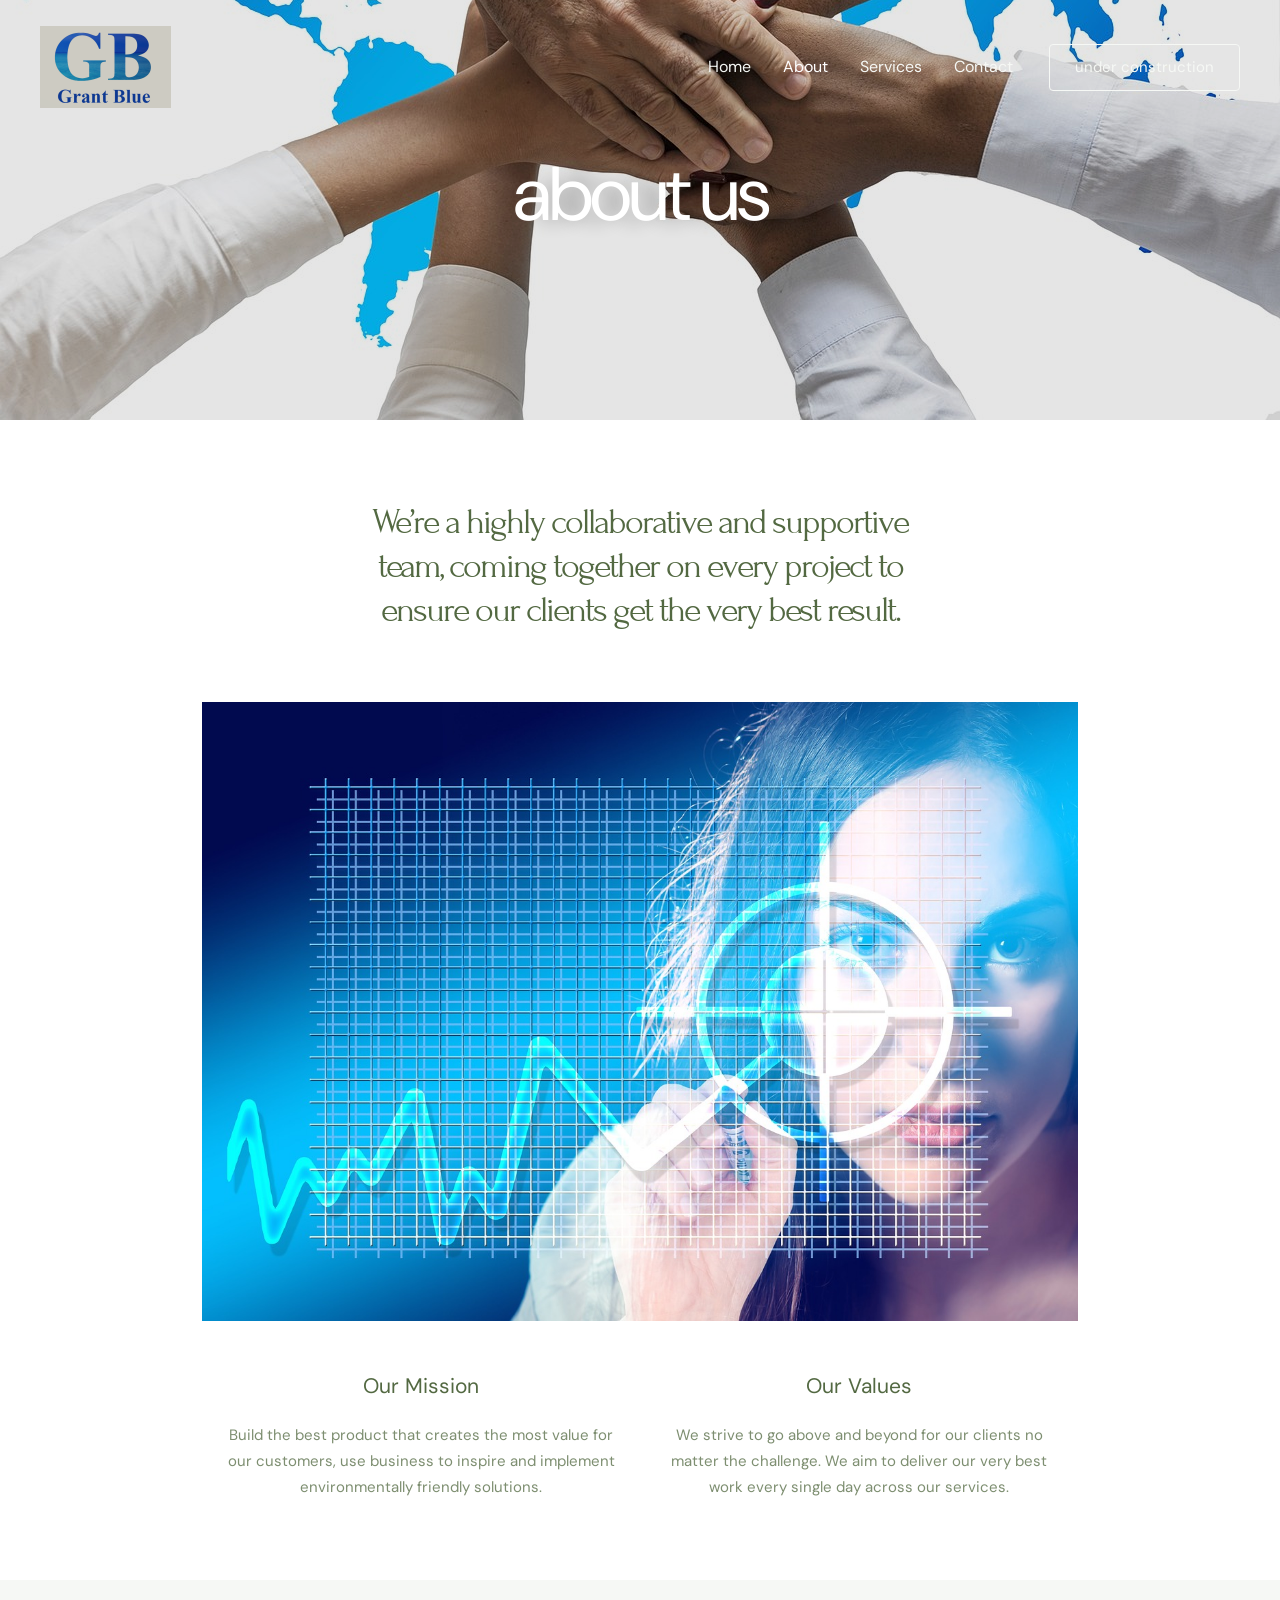
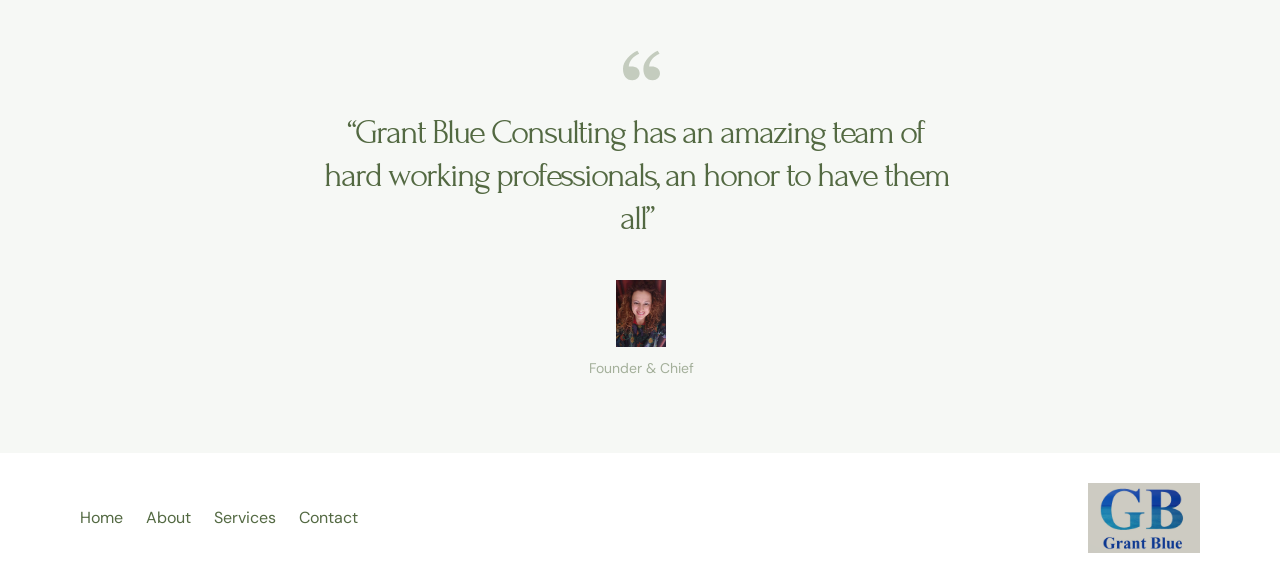
==== commit 9668fc17: "Fix navigation menu links across pages" ====
--- a/about/index.html
+++ b/about/index.html
@@ -1,10 +1,10 @@
-<!DOCTYPE html>
-<html lang="el">
-<head>
-<meta charset="UTF-8">
-<meta name="viewport" content="width=device-width, initial-scale=1">
-<link rel="profile" href="https://gmpg.org/xfn/11">
-
+<!DOCTYPE html>
+<html lang="el">
+<head>
+<meta charset="UTF-8">
+<meta name="viewport" content="width=device-width, initial-scale=1">
+<link rel="profile" href="https://gmpg.org/xfn/11">
+
 <title>About &#8211; Grant Blue</title>
 <meta name='robots' content='max-image-preview:large' />
 <link rel='dns-prefetch' href='http://fonts.googleapis.com/' />
@@ -118,21 +118,21 @@
 .ast-builder-grid-row-3-equal .ast-builder-grid-row {
     grid-template-columns: 3fr 1fr 3fr;
 }		</style>
-		</head>
-
-<body itemtype='https://schema.org/WebPage' itemscope='itemscope' class="page-template-default page page-id-1343 wp-custom-logo ast-desktop ast-page-builder-template ast-no-sidebar astra-4.0.1 ast-single-post ast-inherit-site-logo-transparent ast-theme-transparent-header ast-hfb-header elementor-default elementor-kit-1340 elementor-page elementor-page-1343">
-
-<a
-	class="skip-link screen-reader-text"
-	href="../index.html"
-	role="link"
-	title="Μετάβαση στο περιεχόμενο">
-		Μετάβαση στο περιεχόμενο</a>
-
-<div
-class="hfeed site" id="page">
-			<header
-		class="site-header header-main-layout-1 ast-primary-menu-enabled ast-logo-title-inline ast-hide-custom-menu-mobile ast-builder-menu-toggle-icon ast-mobile-header-inline" id="masthead" itemtype="https://schema.org/WPHeader" itemscope="itemscope" itemid="#masthead"		>
+		</head>
+
+<body itemtype='https://schema.org/WebPage' itemscope='itemscope' class="page-template-default page page-id-1343 wp-custom-logo ast-desktop ast-page-builder-template ast-no-sidebar astra-4.0.1 ast-single-post ast-inherit-site-logo-transparent ast-theme-transparent-header ast-hfb-header elementor-default elementor-kit-1340 elementor-page elementor-page-1343">
+
+<a
+	class="skip-link screen-reader-text"
+	href="../index.html"
+	role="link"
+	title="Μετάβαση στο περιεχόμενο">
+		Μετάβαση στο περιεχόμενο</a>
+
+<div
+class="hfeed site" id="page">
+			<header
+		class="site-header header-main-layout-1 ast-primary-menu-enabled ast-logo-title-inline ast-hide-custom-menu-mobile ast-builder-menu-toggle-icon ast-mobile-header-inline" id="masthead" itemtype="https://schema.org/WPHeader" itemscope="itemscope" itemid="#masthead"		>
 			<div id="ast-desktop-header" data-toggle-type="dropdown">
 		<div class="ast-main-header-wrap main-header-bar-wrap ">
 		<div class="ast-primary-header-bar ast-primary-header main-header-bar site-header-focus-item" data-section="section-primary-header-builder">
@@ -149,9 +149,9 @@
 																									<div class="site-header-primary-section-right site-header-section ast-flex ast-grid-right-section">
 										<div class="ast-builder-menu-1 ast-builder-menu ast-flex ast-builder-menu-1-focus-item ast-builder-layout-element site-header-focus-item" data-section="section-hb-menu-1">
 			<div class="ast-main-header-bar-alignment"><div class="main-header-bar-navigation"><nav class="site-navigation ast-flex-grow-1 navigation-accessibility site-header-focus-item" id="primary-site-navigation" aria-label="Πλοήγηση Ιστοτόπου" itemtype="https://schema.org/SiteNavigationElement" itemscope="itemscope"><div class="main-navigation ast-inline-flex"><ul id="ast-hf-menu-1" class="main-header-menu ast-menu-shadow ast-nav-menu ast-flex  submenu-with-border stack-on-mobile"><li id="menu-item-1169" class="menu-item menu-item-type-post_type menu-item-object-page menu-item-home menu-item-1169"><a href="../index.html" class="menu-link">Home</a></li>
-<li id="menu-item-1170" class="menu-item menu-item-type-post_type menu-item-object-page current-menu-item page_item page-item-1343 current_page_item menu-item-1170"><a href="../index.html" aria-current="page" class="menu-link">About</a></li>
-<li id="menu-item-1172" class="menu-item menu-item-type-post_type menu-item-object-page menu-item-1172"><a href="../index.html" class="menu-link">Services</a></li>
-<li id="menu-item-1171" class="menu-item menu-item-type-post_type menu-item-object-page menu-item-1171"><a href="../index.html" class="menu-link">Contact</a></li>
+<li id="menu-item-1170" class="menu-item menu-item-type-post_type menu-item-object-page current-menu-item page_item page-item-1343 current_page_item menu-item-1170"><a href="index.html" aria-current="page" class="menu-link">About</a></li>
+<li id="menu-item-1172" class="menu-item menu-item-type-post_type menu-item-object-page menu-item-1172"><a href="../services/index.html" class="menu-link">Services</a></li>
+<li id="menu-item-1171" class="menu-item menu-item-type-post_type menu-item-object-page menu-item-1171"><a href="../contact/index.html" class="menu-link">Contact</a></li>
 </ul></div></nav></div></div>		</div>
 				<div class="ast-builder-layout-element ast-flex site-header-focus-item ast-header-button-1" data-section="section-hb-button-1">
 			<div class="ast-builder-button-wrap ast-builder-button-size-"><a class="ast-custom-button-link" href="../index.html" target="_self" ><div class=ast-custom-button>under construction</div></a><a class="menu-link" href="../index.html" target="_self" >under construction</a></div>		</div>
@@ -192,24 +192,24 @@
 		<div class="ast-mobile-header-content content-align-flex-start ">
 				<div class="ast-builder-menu-1 ast-builder-menu ast-flex ast-builder-menu-1-focus-item ast-builder-layout-element site-header-focus-item" data-section="section-hb-menu-1">
 			<div class="ast-main-header-bar-alignment"><div class="main-header-bar-navigation"><nav class="site-navigation ast-flex-grow-1 navigation-accessibility site-header-focus-item" id="primary-site-navigation" aria-label="Πλοήγηση Ιστοτόπου" itemtype="https://schema.org/SiteNavigationElement" itemscope="itemscope"><div class="main-navigation ast-inline-flex"><ul id="ast-hf-menu-1" class="main-header-menu ast-menu-shadow ast-nav-menu ast-flex  submenu-with-border stack-on-mobile"><li class="menu-item menu-item-type-post_type menu-item-object-page menu-item-home menu-item-1169"><a href="../index.html" class="menu-link">Home</a></li>
-<li class="menu-item menu-item-type-post_type menu-item-object-page current-menu-item page_item page-item-1343 current_page_item menu-item-1170"><a href="../index.html" aria-current="page" class="menu-link">About</a></li>
-<li class="menu-item menu-item-type-post_type menu-item-object-page menu-item-1172"><a href="../index.html" class="menu-link">Services</a></li>
-<li class="menu-item menu-item-type-post_type menu-item-object-page menu-item-1171"><a href="../index.html" class="menu-link">Contact</a></li>
+<li class="menu-item menu-item-type-post_type menu-item-object-page current-menu-item page_item page-item-1343 current_page_item menu-item-1170"><a href="index.html" aria-current="page" class="menu-link">About</a></li>
+<li class="menu-item menu-item-type-post_type menu-item-object-page menu-item-1172"><a href="../services/index.html" class="menu-link">Services</a></li>
+<li class="menu-item menu-item-type-post_type menu-item-object-page menu-item-1171"><a href="../contact/index.html" class="menu-link">Contact</a></li>
 </ul></div></nav></div></div>		</div>
 			</div>
 </div>
-		</header><!-- #masthead -->
-			<div id="content" class="site-content">
-		<div class="ast-container">
-		
-
-	<div id="primary" class="content-area primary">
-
-		
-					<main id="main" class="site-main">
-				<article
-class="post-1343 page type-page status-publish ast-article-single" id="post-1343" itemtype="https://schema.org/CreativeWork" itemscope="itemscope">
-	
+		</header><!-- #masthead -->
+			<div id="content" class="site-content">
+		<div class="ast-container">
+		
+
+	<div id="primary" class="content-area primary">
+
+		
+					<main id="main" class="site-main">
+				<article
+class="post-1343 page type-page status-publish ast-article-single" id="post-1343" itemtype="https://schema.org/CreativeWork" itemscope="itemscope">
+	
 	
 	<header class="entry-header ast-no-thumbnail ast-no-title ast-header-without-markup">
 			</header> <!-- .entry-header -->
@@ -317,19 +317,19 @@
 	
 	
 </div><!-- .entry-content .clear -->
-
-	
-	
-</article><!-- #post-## -->
-
-			</main><!-- #main -->
-			
-		
-	</div><!-- #primary -->
-
-
-	</div> <!-- ast-container -->
-	</div><!-- #content -->
+
+	
+	
+</article><!-- #post-## -->
+
+			</main><!-- #main -->
+			
+		
+	</div><!-- #primary -->
+
+
+	</div> <!-- ast-container -->
+	</div><!-- #content -->
 <footer
 class="site-footer" id="colophon" itemtype="https://schema.org/WPFooter" itemscope="itemscope" itemid="#colophon">
 			<div class="site-primary-footer-wrap ast-builder-grid-row-container site-footer-focus-item ast-builder-grid-row-3-equal ast-builder-grid-row-tablet-full ast-builder-grid-row-mobile-full ast-footer-row-stack ast-footer-row-tablet-stack ast-footer-row-mobile-stack" data-section="section-primary-footer-builder">
@@ -338,9 +338,9 @@
 											<div class="site-footer-primary-section-1 site-footer-section site-footer-section-1">
 								<div class="footer-widget-area widget-area site-footer-focus-item" data-section="section-footer-menu">
 				<div class="footer-bar-navigation"><nav class="site-navigation ast-flex-grow-1 navigation-accessibility footer-navigation" id="footer-site-navigation" aria-label="Πλοήγηση Ιστοτόπου" itemtype="https://schema.org/SiteNavigationElement" itemscope="itemscope"><div class="footer-nav-wrap"><ul id="astra-footer-menu" class="ast-nav-menu ast-flex astra-footer-horizontal-menu astra-footer-tablet-horizontal-menu astra-footer-mobile-vertical-menu"><li class="menu-item menu-item-type-post_type menu-item-object-page menu-item-home menu-item-1169"><a href="../index.html" class="menu-link">Home</a></li>
-<li class="menu-item menu-item-type-post_type menu-item-object-page current-menu-item page_item page-item-1343 current_page_item menu-item-1170"><a href="../index.html" aria-current="page" class="menu-link">About</a></li>
-<li class="menu-item menu-item-type-post_type menu-item-object-page menu-item-1172"><a href="../index.html" class="menu-link">Services</a></li>
-<li class="menu-item menu-item-type-post_type menu-item-object-page menu-item-1171"><a href="../index.html" class="menu-link">Contact</a></li>
+<li class="menu-item menu-item-type-post_type menu-item-object-page current-menu-item page_item page-item-1343 current_page_item menu-item-1170"><a href="index.html" aria-current="page" class="menu-link">About</a></li>
+<li class="menu-item menu-item-type-post_type menu-item-object-page menu-item-1172"><a href="../services/index.html" class="menu-link">Services</a></li>
+<li class="menu-item menu-item-type-post_type menu-item-object-page menu-item-1171"><a href="../contact/index.html" class="menu-link">Contact</a></li>
 </ul></div></nav></div>			</div>
 							</div>
 											<div class="site-footer-primary-section-2 site-footer-section site-footer-section-2">
@@ -357,7 +357,7 @@
 
 </div>
 	</footer><!-- #colophon -->
-	</div><!-- #page -->
+	</div><!-- #page -->
 <script id="astra-theme-js-js-extra">
 var astra = {"break_point":"921","isRtl":"","is_scroll_to_id":"","is_scroll_to_top":""};
 </script>
@@ -381,8 +381,8 @@
 var wpformsElementorVars = {"captcha_provider":"recaptcha","recaptcha_type":"v2"};
 </script>
 <script src="../wp-content/plugins/wpforms-lite/assets/js/integrations/elementor/frontend.min.js" id="wpforms-elementor-js"></script>
-			<script>
-			/(trident|msie)/i.test(navigator.userAgent)&&document.getElementById&&window.addEventListener&&window.addEventListener("hashchange",function(){var t,e=location.hash.substring(1);/^[A-z0-9_-]+$/.test(e)&&(t=document.getElementById(e))&&(/^(?:a|select|input|button|textarea)$/i.test(t.tagName)||(t.tabIndex=-1),t.focus())},!1);
-			</script>
-				</body>
-</html>
+			<script>
+			/(trident|msie)/i.test(navigator.userAgent)&&document.getElementById&&window.addEventListener&&window.addEventListener("hashchange",function(){var t,e=location.hash.substring(1);/^[A-z0-9_-]+$/.test(e)&&(t=document.getElementById(e))&&(/^(?:a|select|input|button|textarea)$/i.test(t.tagName)||(t.tabIndex=-1),t.focus())},!1);
+			</script>
+				</body>
+</html>
